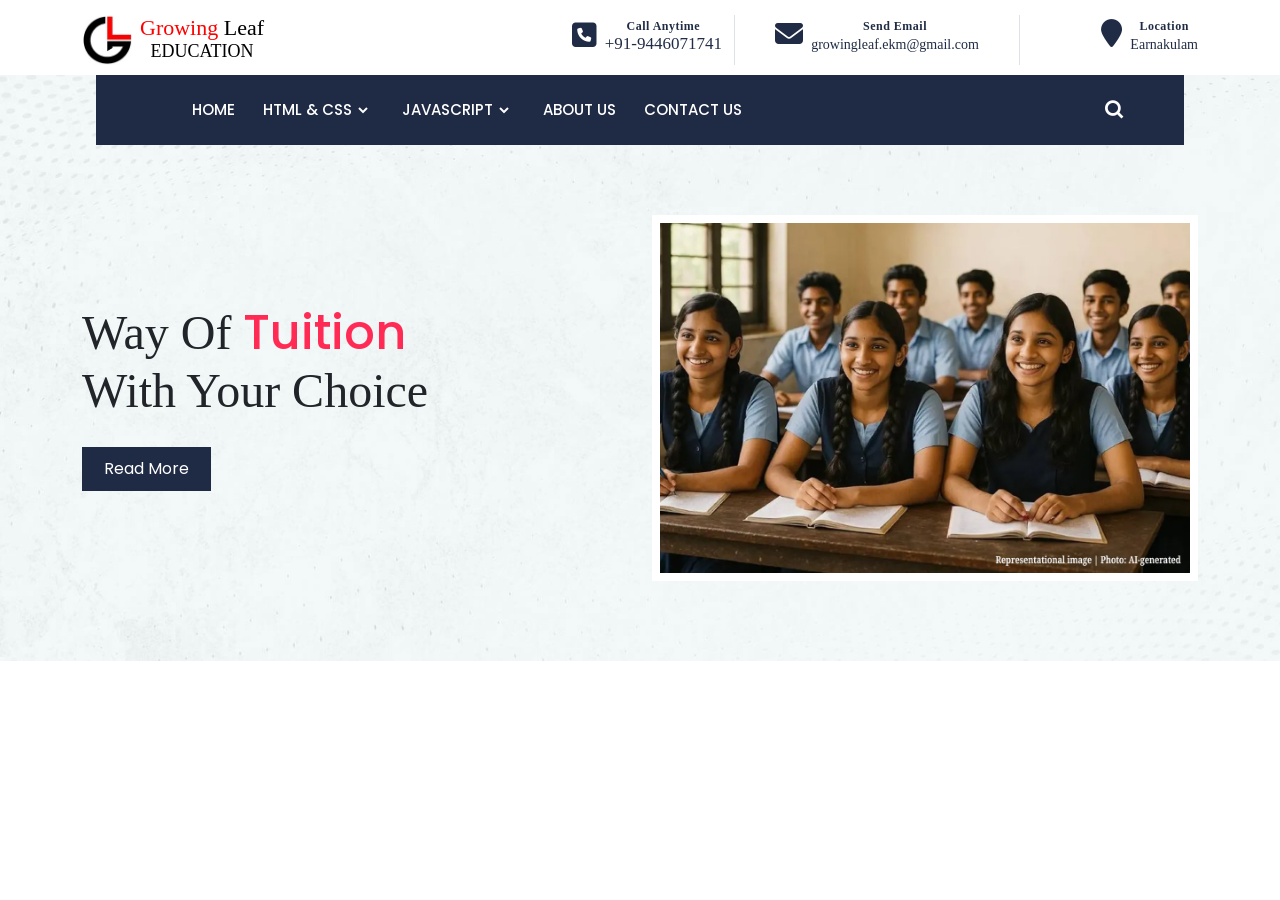
==== index.html @ dc27cb7f "Initial commit - Growing Leaf website" ====
<!DOCTYPE html>
<html lang="en">
<head>
    <meta charset="UTF-8">
    <meta name="viewport" content="width=device-width, initial-scale=1.0">
    <title>Growing Leaf</title>
    <link rel="icon" href="images/logo.jpg" type="image/x-icon">
    <!-- Bootstrap CSS -->
    <link rel="stylesheet" href="css/bootstrap.min.css">
    <link rel="stylesheet" href="css/main.css">

    <link rel="stylesheet" href="menus/css/style.css">

    <link rel="stylesheet" href="https://unpkg.com/boxicons@2.0.7/css/boxicons.min.css">
    <link rel="stylesheet" href="https://cdnjs.cloudflare.com/ajax/libs/font-awesome/6.5.1/css/all.min.css">


</head>
<body>
    <div class="container">
        <div class="top_bar">
            <div class="row ">
                <!-- Logo section (col-6) -->
                <div class="col-12 col-md-5">
                    <div class="d-flex gap-2">
                        <img src="images/logo.jpg" alt="Logo" class="logo">
                        <div class="">
                            <h1 class="logo_h1 mb-0">
                                Growing <span class="logo_h2">Leaf</span>
                            </h1>
                            <h4 class="mb-0 logo_h3">Education</h4>
                        </div>
                    </div>
                </div>
                <!-- Logo section (col-6) -->
                 <!-- Contact 1 (col-2) -->
                <div class="col-4 col-md-2 border-end">
                    <div class="d-flex justify-content-end align-items-center gap-2">
                        <i class="fa-solid fa-phone-square icon-blue"></i>
                        <div class="contact-text">
                            <span class="contact-label">Call Anytime</span><br>
                            <span class="contact-number">+91-9446071741</span>
                        </div>
                    </div>
                </div>

                <!-- Contact 2 (col-2) -->
                <div class="col-5 col-md-3 border-end">
                    <div class="d-flex justify-content-center align-items-center gap-2">
                        <i class="fa-solid fa-envelope icon-blue"></i>
                        <div class="contact-text">
                            <span class="contact-label">Send Email</span><br>
                            <span class="contact-email">growingleaf.ekm@gmail.com</span>
                        </div>
                    </div>
                </div>
                
                <!-- Contact 3 (col-2) -->
                <div class="col-3 col-md-2">
                    <div class="d-flex justify-content-end align-items-center gap-2">
                        <i class="fa fa-map-marker icon-blue"></i>
                        <div class="contact-text">
                            <span class="contact-label">Location</span><br>
                            <span class="contact-location">Earnakulam</span>
                        </div>
                    </div>
                </div>
            </div>
        </div>
    </div>
    
<!-- Banner Section -->
<section class="hero-banner ">
    <!-- Menu Bar -->

     <div class="menu container">
        <div class="col-12">
            <nav>
                <div class="navbar">
                    <i class='bx bx-menu'></i>
                    
                    <div class="nav-links">
                    <div class="sidebar-logo">
                        <span class="logo-name">Logo</span>
                        <i class='bx bx-x' ></i>
                    </div>
                    <ul class="links">
                        <li><a href="#">HOME</a></li>
                        <li>
                        <a href="#">HTML & CSS</a>
                        <i class='bx bxs-chevron-down htmlcss-arrow arrow  '></i>
                        <ul class="htmlCss-sub-menu sub-menu">
                            <li><a href="#">Web Design</a></li>
                            <li><a href="#">Login Forms</a></li>
                            <li><a href="#">Card Design</a></li>
                            <li class="more">
                            <span><a href="#">More</a>
                                <i class='bx bxs-chevron-right arrow more-arrow'></i>
                            </span>
                            <ul class="more-sub-menu sub-menu">
                                <li><a href="#">Neumorphism</a></li>
                                <li><a href="#">Pre-loader</a></li>
                                <li><a href="#">Glassmorphism</a></li>
                            </ul>
                            </li>
                        </ul>
                        </li>
                        <li>
                        <a href="#">JAVASCRIPT</a>
                        <i class='bx bxs-chevron-down js-arrow arrow '></i>
                        <ul class="js-sub-menu sub-menu">
                            <li><a href="#">Dynamic Clock</a></li>
                            <li><a href="#">Form Validation</a></li>
                            <li><a href="#">Card Slider</a></li>
                            <li><a href="#">Complete Website</a></li>
                        </ul>
                        </li>
                        <li><a href="#">ABOUT US</a></li>
                        <li><a href="#">CONTACT US</a></li>
                    </ul>
                    </div>
                    <div class="search-box">
                    <i class='bx bx-search'></i>
                    <div class="input-box">
                        <input type="text" placeholder="Search...">
                    </div>
                    </div>
                </div>
            </nav>
        </div>

     </div>

    <!-- Menu Bar END-->


    <!-- Banner Content -->
    <div class="container banner-content">
        <div class="row align-items-center">

            <!-- Left Content -->
            <div class="col-md-6">
                <h1 class="banner-title">
                    Way Of <span>Tuition</span><br>
                    With Your Choice
                </h1>
                <a href="#" class="btn-read">Read More</a>
            </div>

            <!-- Right Image -->
            <div class="col-md-6 text-end">
                <img src="images/students.jpg" class="banner-img" alt="Students">
            </div>

        </div>
    </div>

</section>









    <!-- Bootstrap JS Bundle (with Popper) -->
    <script src="js/bootstrap.bundle.min.js"></script>
    

    <script src="menus/js/js.js"></script>

</body>
</html>
---- css/main.css ----
.div_border {
    border: 2px solid rgb(177, 4, 4);
}
.top_bar {
    padding-top:15px ;
    padding-bottom: 10px;
    /* padding: 10px; */
}
/* ===============LOGO Section============ */
.logo {
    width: 50px;
    height: 50px;
}
.logo_h1 {
    color: #fe0000;
    font-family: 'Noto Serif', serif;
    font-size: 22px;
}

.logo_h2 {
    color: #000;
    font-family: 'Noto Serif', serif;
    font-size: 22px;
}
.logo_h3{
    color: #000;
    font-family: 'Noto Serif', serif;
    font-size: 18px;
    text-align: center;
    text-transform: uppercase;
}
/* ===============LOGO Section END============ */
/* ===============Top Contact Section============ */
.icon-blue {
    color: #202c45; /* Bootstrap primary blue */
    font-size: 1.75rem;

}
.contact-text{
    text-align: center;
    line-height: 1.2; 
}
.contact-label {
    font-size: 12px;
    font-family: 'Noto Serif', serif;
    font-weight: 600;
    letter-spacing: 0.5px;
    color: #202c45;
    
}
.contact-number {
    font-size: 17px;
    font-family: 'Noto Serif', serif;
    font-weight: 500;
    margin-top: 0px;
    color: #202c45;
}
.contact-email {
    font-size: 14px;
    font-family: 'Noto Serif', serif;
    font-weight: 500;
    margin-top: 0px;
    color: #202c45;
}
.contact-location{
    font-size: 14px;
    font-family: 'Noto Serif', serif;
    font-weight: 500;
    margin-top: 0px;
    color: #202c45;
}
/* .custom-border {
    border-right: 1.5px solid #0d6efd;
} */
/* ===============Top Bar Section END============ */


/* Banner */
.hero-banner {
    position: relative;
    background: #f4f6f8 url("../images/banner_BG.jpg") no-repeat center/cover;
    padding-bottom: 80px;
}




/* Banner content spacing */
.banner-content {
    padding-top: 140px; /* pushes content below menu */
}

/* Banner title */
.banner-title {
    font-size: 48px;
    font-family: 'Playfair Display', serif;
}

.banner-title span {
    color: #ff2b55;
}

/* Read more */
.btn-read {
    display: inline-block;
    margin-top: 20px;
    background: #1f2a44;
    color: #fff;
    padding: 10px 22px;
    text-decoration: none;
}

/* Banner image */
.banner-img {
    max-width: 100%;
    border: 8px solid #fff;
}






/* //////////////////////////////////////////////////////////////////////////////////// */
/* //////////////////////////////////////////////////////////////////////////////////// */
/* //////////////////////////////////////////////////////////////////////////////////// */
@media (min-width: 992px) and (max-width: 1199.98px) {
/* =================Laptops (≥992px)====================== */
/* ===============LOGO Section============ */
.logo {
    width: 40px;
    height: 40px;
}
.logo_h1 {
    color: #fe0000;
    font-family: 'Noto Serif', serif;
    font-size: 18px;
}

.logo_h2 {
    color: #000;
    font-family: 'Noto Serif', serif;
    font-size: 18px;
}
.logo_h3{
    color: #000;
    font-family: 'Noto Serif', serif;
    font-size: 12px;
    text-align: center;
    text-transform: uppercase;
}
/* ===============LOGO Section END============ */
/* ===============Top Contact Section============ */
.icon-blue {
    color: #202c45; /* Bootstrap primary blue */
    font-size: 1.5rem;
}
.contact-text{
    text-align: center;
    line-height: 1.0; 
}
.contact-label {
    font-size: 12px;
    font-family: 'Noto Serif', serif;
    font-weight: 600;
    letter-spacing: 0.5px;
    color: #202c45;
    
}
.contact-number {
    font-size: 13px;
    font-family: 'Noto Serif', serif;
    font-weight: 500;
    margin-top: 0px;
    color: #202c45;
}
.contact-email {
    font-size: 10px;
    font-family: 'Noto Serif', serif;
    font-weight: 500;
    margin-top: 0px;
    color: #202c45;
    overflow-wrap: anywhere;
}
.contact-location{
    font-size: 12px;
    font-family: 'Noto Serif', serif;
    font-weight: 500;
    margin-top: 0px;
    color: #202c45;
}

/* .custom-border {
    border-right: 1.5px solid #0d6efd;
} */
/* ===============Top Contact Section END============ */
}


/* ================Laptops (≥992px) ENDS======================= */
/* //////////////////////////////////////////////////////////////////////////////////// */
/* //////////////////////////////////////////////////////////////////////////////////// */
/* //////////////////////////////////////////////////////////////////////////////////// */

@media (min-width: 768px) and (max-width: 991.98px) {
/* ===================TABLET (≥768px)======================== */
/* ===============LOGO Section============ */
.logo {
    width: 50px;
    height: 50px;
}
.logo_h1 {
    color: #fe0000;
    font-family: 'Noto Serif', serif;
    font-size: 20px;
}

.logo_h2 {
    color: #000;
    font-family: 'Noto Serif', serif;
    font-size: 20px;
}
.logo_h3{
    color: #000;
    font-family: 'Noto Serif', serif;
    font-size: 14px;
    text-align: center;
    text-transform: uppercase;
}
/* ===============LOGO Section END============ */
/* ===============Top Contact Section============ */
.icon-blue {
    margin-top: 7px;
    color: #202c45; /* Bootstrap primary blue */
    font-size: 1.0rem;
}
.contact-text{
    margin-top: 5px;
    text-align: center;
    line-height: .8 ; 
}
.contact-label {
    font-size: 10px;
    font-family: 'Noto Serif', serif;
    font-weight: 600;
    letter-spacing: 0.5px;
    color: #202c45;
    
}
.contact-number {
    font-size: 9px;
    font-family: 'Noto Serif', serif;
    font-weight: 500;
    margin-top: 0px;
    color: #202c45;
}
.contact-email {
    font-size: 10px;
    font-family: 'Noto Serif', serif;
    font-weight: 500;
    margin-top: 0px;
    color: #202c45;
    overflow-wrap: anywhere;
}
.contact-location{
    font-size: 10px;
    font-family: 'Noto Serif', serif;
    font-weight: 500;
    margin-top: 0px;
    color: #202c45;
}


}
/* ====================TABLET (≥768px) END============================================== */
/* ================================================================================================== */


/* @media (min-width: 576px) and (max-width: 767.98px) */
@media (min-width: 300px) and (max-width: 767.98px)
 {
/* ==================================================================
Large Phones
================================================================== */
/* ===============LOGO Section============ */
.logo {
    width: 40px;
    height: 40px;
}
.logo_h1 {
    color: #fe0000;
    font-family: 'Noto Serif', serif;
    font-size: 15px;
}

.logo_h2 {
    color: #000;
    font-family: 'Noto Serif', serif;
    font-size: 15px;
}
.logo_h3{
    color: #000;
    font-family: 'Noto Serif', serif;
    font-size: 12px;
    text-align: center;
    text-transform: uppercase;
}
/* ===============LOGO Section END============ */
/* ===============Top Contact Section============ */
.icon-blue {
    margin-top: 7px;
    color: #202c45; /* Bootstrap primary blue */
    font-size: 1.0rem;
}
.contact-text{
    margin-top: 5px;
    text-align: center;
    line-height: .8 ; 
}
.contact-label {
    font-size: 10px;
    font-family: 'Noto Serif', serif;
    font-weight: 600;
    letter-spacing: 0.5px;
    color: #202c45;
    
}
.contact-number {
    font-size: 9px;
    font-family: 'Noto Serif', serif;
    font-weight: 500;
    margin-top: 0px;
    color: #202c45;
}
.contact-email {
    font-size: 10px;
    font-family: 'Noto Serif', serif;
    font-weight: 500;
    margin-top: 0px;
    color: #202c45;
    overflow-wrap: anywhere;
}
.contact-location{
    font-size: 10px;
    font-family: 'Noto Serif', serif;
    font-weight: 500;
    margin-top: 0px;
    color: #202c45;
    overflow-wrap: anywhere;
}


}


/* =======================Large Phone END=============================
---- menus/css/style.css ----
/* Googlefont Poppins CDN Link */
@import url("https://fonts.googleapis.com/css2?family=Poppins:wght@200;300;400;500;600;700&display=swap");
* {
  margin: 0;
  padding: 0;
  box-sizing: border-box;
  font-family: "Poppins", sans-serif;
}
body {
  min-height: 100vh;
}
nav {
  position: fixed;
  /* top: 0; */
  left: 0;
  width: 100%;
  height: 100%;
  height: 70px;
  /* background: #1f2a44; */
  /* box-shadow: 0 1px 2px rgba(0, 0, 0, 0.2); */
  z-index: 99;
}
nav .navbar {
  height: 100%;
  /* max-width: 1300px; */
  width: 85%;
  display: flex;
  align-items: center;
  justify-content: space-between;
  margin: auto;
  background: #1f2a44;
  padding: 0 50px;
}

nav .navbar .nav-links {
  line-height: 70px;
  height: 100%;
}
nav .navbar .links {
  display: flex;
}
nav .navbar .links li {
  position: relative;
  display: flex;
  align-items: center;
  justify-content: space-between;
  list-style: none;
  padding: 0 14px;
}
nav .navbar .links li a {
  height: 100%;
  text-decoration: none;
  white-space: nowrap;
  color: #fff;
  font-size: 15px;
  font-weight: 500;
}
.links li:hover .htmlcss-arrow,
.links li:hover .js-arrow {
  transform: rotate(180deg);
}

nav .navbar .links li .arrow {
  /* background: red; */
  height: 100%;
  width: 22px;
  line-height: 70px;
  text-align: center;
  display: inline-block;
  color: #fff;
  transition: all 0.3s ease;
}
nav .navbar .links li .sub-menu {
  position: absolute;
  top: 70px;
  left: 0;
  line-height: 40px;
  background: #1f2a44;
  box-shadow: 0 1px 2px rgba(0, 0, 0, 0.2);
  border-radius: 0 0 4px 4px;
  display: none;
  z-index: 2;
}
nav .navbar .links li:hover .htmlCss-sub-menu,
nav .navbar .links li:hover .js-sub-menu {
  display: block;
}
.navbar .links li .sub-menu li {
  padding: 0 22px;
  border-bottom: 1px solid rgba(255, 255, 255, 0.1);
}
.navbar .links li .sub-menu a {
  color: #fff;
  font-size: 15px;
  font-weight: 500;
}
.navbar .links li .sub-menu .more-arrow {
  line-height: 40px;
}
.navbar .links li .htmlCss-more-sub-menu {
  /* line-height: 40px; */
}
.navbar .links li .sub-menu .more-sub-menu {
  position: absolute;
  top: 0;
  left: 100%;
  border-radius: 0 4px 4px 4px;
  z-index: 1;
  display: none;
}
.links li .sub-menu .more:hover .more-sub-menu {
  display: block;
}
.navbar .search-box {
  position: relative;
  height: 40px;
  width: 40px;
}
.navbar .search-box i {
  position: absolute;
  height: 100%;
  width: 100%;
  line-height: 40px;
  text-align: center;
  font-size: 22px;
  color: #fff;
  font-weight: 600;
  cursor: pointer;
  transition: all 0.3s ease;
}
.navbar .search-box .input-box {
  position: absolute;
  right: calc(100% - 40px);
  top: 80px;
  height: 60px;
  width: 300px;
  background: #1f2a44;
  border-radius: 6px;
  opacity: 0;
  pointer-events: none;
  transition: all 0.4s ease;
}
.navbar.showInput .search-box .input-box {
  top: 65px;
  opacity: 1;
  pointer-events: auto;
  background: #1f2a44;
}
.search-box .input-box::before {
  content: "";
  position: absolute;
  height: 20px;
  width: 20px;
  background: #1f2a44;
  right: 10px;
  top: -6px;
  transform: rotate(45deg);
}
.search-box .input-box input {
  position: absolute;
  top: 50%;
  left: 50%;
  border-radius: 4px;
  transform: translate(-50%, -50%);
  height: 35px;
  width: 280px;
  outline: none;
  padding: 0 15px;
  font-size: 16px;
  border: none;
}
.navbar .nav-links .sidebar-logo {
  display: none;
}
.navbar .bx-menu {
  display: none;
}
@media (max-width: 920px) {
  nav .navbar {
    max-width: 100%;
    padding: 0 25px;
  }

  nav .navbar .logo a {
    font-size: 27px;
  }
  nav .navbar .links li {
    padding: 0 10px;
    white-space: nowrap;
  }
  nav .navbar .links li a {
    font-size: 15px;
  }
}
@media (max-width: 800px) {
  nav {
    /* position: relative; */
  }
  .navbar .bx-menu {
    display: block;
  }
  nav .navbar .nav-links {
    position: fixed;
    top: 0;
    left: -100%;
    display: block;
    max-width: 270px;
    width: 100%;
    background: #1f2a44;
    line-height: 40px;
    padding: 20px;
    box-shadow: 0 5px 10px rgba(0, 0, 0, 0.2);
    transition: all 0.5s ease;
    z-index: 1000;
  }
  .navbar .nav-links .sidebar-logo {
    display: flex;
    align-items: center;
    justify-content: space-between;
  }
  .sidebar-logo .logo-name {
    font-size: 25px;
    color: #fff;
  }
  .sidebar-logo i,
  .navbar .bx-menu {
    font-size: 25px;
    color: #fff;
  }
  nav .navbar .links {
    display: block;
    margin-top: 20px;
  }
  nav .navbar .links li .arrow {
    line-height: 40px;
  }
  nav .navbar .links li {
    display: block;
  }
  nav .navbar .links li .sub-menu {
    position: relative;
    top: 0;
    box-shadow: none;
    display: none;
  }
  nav .navbar .links li .sub-menu li {
    border-bottom: none;
  }
  .navbar .links li .sub-menu .more-sub-menu {
    display: none;
    position: relative;
    left: 0;
  }
  .navbar .links li .sub-menu .more-sub-menu li {
    display: flex;
    align-items: center;
    justify-content: space-between;
  }
  .links li:hover .htmlcss-arrow,
  .links li:hover .js-arrow {
    transform: rotate(0deg);
  }
  .navbar .links li .sub-menu .more-sub-menu {
    display: none;
  }
  .navbar .links li .sub-menu .more span {
    /* background: red; */
    display: flex;
    align-items: center;
    /* justify-content: space-between; */
  }

  .links li .sub-menu .more:hover .more-sub-menu {
    display: none;
  }
  nav .navbar .links li:hover .htmlCss-sub-menu,
  nav .navbar .links li:hover .js-sub-menu {
    display: none;
  }
  .navbar .nav-links.show1 .links .htmlCss-sub-menu,
  .navbar .nav-links.show3 .links .js-sub-menu,
  .navbar .nav-links.show2 .links .more .more-sub-menu {
    display: block;
  }
  .navbar .nav-links.show1 .links .htmlcss-arrow,
  .navbar .nav-links.show3 .links .js-arrow {
    transform: rotate(180deg);
  }
  .navbar .nav-links.show2 .links .more-arrow {
    transform: rotate(90deg);
  }
}
@media (max-width: 370px) {
  nav .navbar .nav-links {
    max-width: 100%;
  }
}
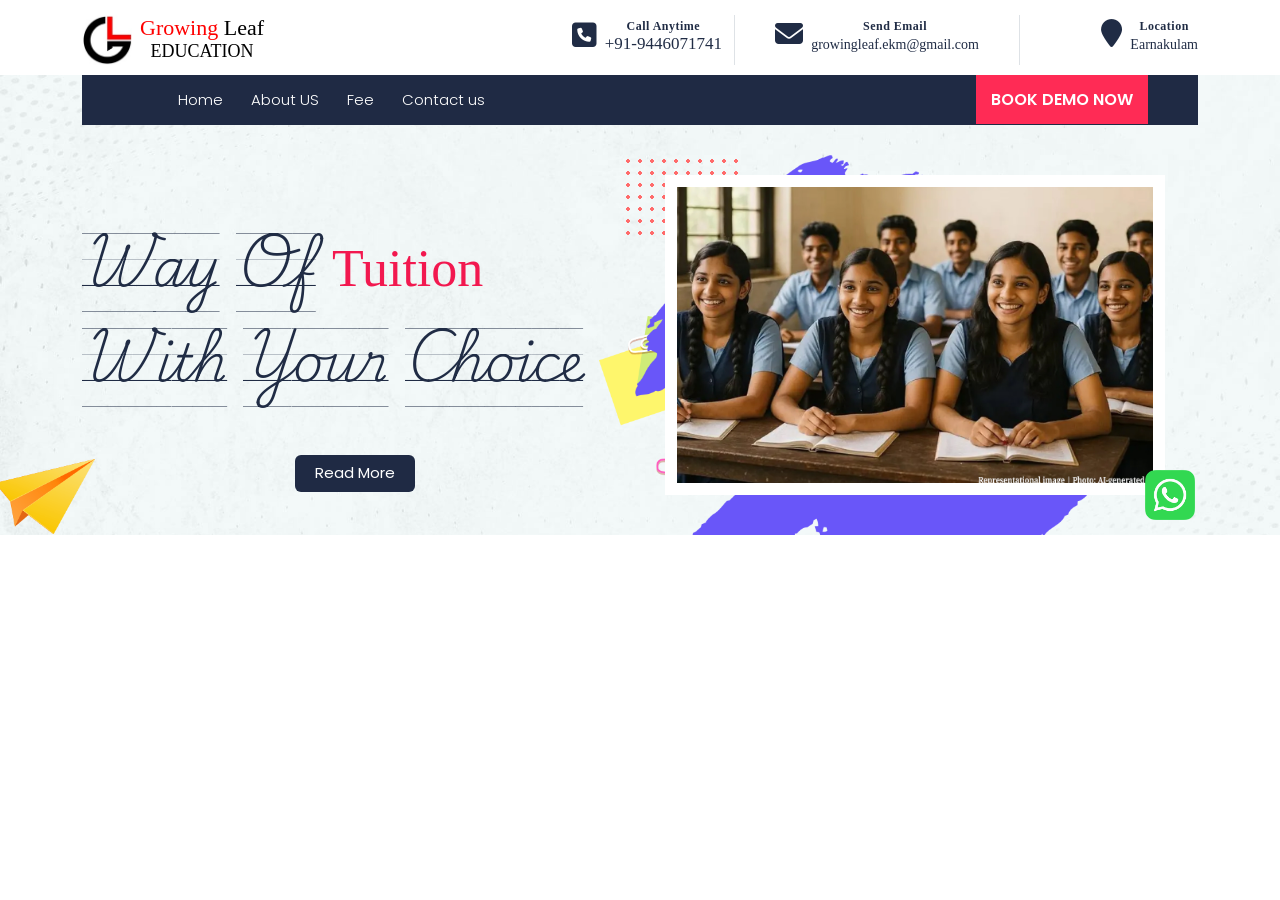
==== commit c28c1036: "Updated navbar responsiveness" ====
--- a/index.html
+++ b/index.html
@@ -14,9 +14,17 @@
     <link rel="stylesheet" href="https://unpkg.com/boxicons@2.0.7/css/boxicons.min.css">
     <link rel="stylesheet" href="https://cdnjs.cloudflare.com/ajax/libs/font-awesome/6.5.1/css/all.min.css">
 
+    <!-- Banner 4 line font -->
+    <link rel="preconnect" href="https://fonts.googleapis.com">
+    <link rel="preconnect" href="https://fonts.gstatic.com" crossorigin>
+    <link href="https://fonts.googleapis.com/css2?family=Playwrite+US+Trad+Guides&display=swap" rel="stylesheet">
+
+
 
 </head>
 <body>
+<!-- -----------Section-1------------ -->
+<section> 
     <div class="container">
         <div class="top_bar">
             <div class="row ">
@@ -68,11 +76,13 @@
             </div>
         </div>
     </div>
-    
+</section>
+<!-- -----------Section-1------------ -->
+
+<!-- -----------Section-2------------ -->
 <!-- Banner Section -->
 <section class="hero-banner ">
     <!-- Menu Bar -->
-
      <div class="menu container">
         <div class="col-12">
             <nav>
@@ -85,77 +95,63 @@
                         <i class='bx bx-x' ></i>
                     </div>
                     <ul class="links">
-                        <li><a href="#">HOME</a></li>
-                        <li>
-                        <a href="#">HTML & CSS</a>
-                        <i class='bx bxs-chevron-down htmlcss-arrow arrow  '></i>
-                        <ul class="htmlCss-sub-menu sub-menu">
-                            <li><a href="#">Web Design</a></li>
-                            <li><a href="#">Login Forms</a></li>
-                            <li><a href="#">Card Design</a></li>
-                            <li class="more">
-                            <span><a href="#">More</a>
-                                <i class='bx bxs-chevron-right arrow more-arrow'></i>
-                            </span>
-                            <ul class="more-sub-menu sub-menu">
-                                <li><a href="#">Neumorphism</a></li>
-                                <li><a href="#">Pre-loader</a></li>
-                                <li><a href="#">Glassmorphism</a></li>
-                            </ul>
-                            </li>
-                        </ul>
-                        </li>
-                        <li>
-                        <a href="#">JAVASCRIPT</a>
-                        <i class='bx bxs-chevron-down js-arrow arrow '></i>
-                        <ul class="js-sub-menu sub-menu">
-                            <li><a href="#">Dynamic Clock</a></li>
-                            <li><a href="#">Form Validation</a></li>
-                            <li><a href="#">Card Slider</a></li>
-                            <li><a href="#">Complete Website</a></li>
-                        </ul>
-                        </li>
-                        <li><a href="#">ABOUT US</a></li>
-                        <li><a href="#">CONTACT US</a></li>
+                        <li><a href="#">Home</a></li>
+                        <li><a href="#">About US</a></li>
+                        <li><a href="#">Fee</a></li>
+                        <li><a href="#">Contact us</a></li>
                     </ul>
                     </div>
-                    <div class="search-box">
-                    <i class='bx bx-search'></i>
-                    <div class="input-box">
-                        <input type="text" placeholder="Search...">
-                    </div>
+                    <div class="">
+                        <a href="#" class="btn-demo ms-lg-3">BOOK DEMO NOW</a>
                     </div>
                 </div>
             </nav>
         </div>
 
      </div>
-
     <!-- Menu Bar END-->
 
 
-    <!-- Banner Content -->
-    <div class="container banner-content">
-        <div class="row align-items-center">
 
-            <!-- Left Content -->
-            <div class="col-md-6">
-                <h1 class="banner-title">
-                    Way Of <span>Tuition</span><br>
-                    With Your Choice
-                </h1>
-                <a href="#" class="btn-read">Read More</a>
+<!-- Banner Content -->
+<div class="container banner-content">
+    <div class="row align-items-center">
+        <!-- Left Content -->
+        <div class="col-6 col-md-6 banner-title banner-left position-relative">
+            <h1>
+                Way Of <span>Tuition</span>
+                <br>With Your Choice
+                <span class="choice-text">
+                    
+                    <img src="images/icon-paper-pin.png" class="paper-pin" alt="">
+                </span>
+            </h1>
+            <div class="col-12 text-center mt-4">
+                <div class="btn-wrapper">
+                    <img src="images/icon-plane.png" class="plane-icon" alt="">
+                    <a href="#" class="btn-read">Read More</a>
+                </div>
             </div>
+        </div>
 
-            <!-- Right Image -->
-            <div class="col-md-6 text-end">
-                <img src="images/students.jpg" class="banner-img" alt="Students">
+        <!-- Right Image -->
+        <div class="col-6 col-md-6 d-flex justify-content-center align-items-center position-relative">
+            <div class="image-wrapper-student">
+                <img src="images/shape-1.png" class="bg-shape" alt="">
+                <div class="banner-img">
+                    <img src="images/students.jpg" alt="Students">
+                </div>
             </div>
+            <!-- WhatsApp Icon -->
+            <div class="whatsapp-icon">
+                <a href="https://wa.me/+918086002912" target="_blank">
+                    <img src="images/whatapp_icon.png" alt="WhatsApp">
+                </a>
+            </div>
+        </div>
 
-        </div>
     </div>
-
-</section>
+</div>
 
 
 
@@ -165,11 +161,37 @@
 
 
 
+
+
+
+
+
+
+
+
+
+
+
+
+
+</section>
+<!-- -----------Section-2------------ -->
+
+
+
+
+
+
+
+
     <!-- Bootstrap JS Bundle (with Popper) -->
+
     <script src="js/bootstrap.bundle.min.js"></script>
+    <script src="menus/js/js.js"></script>
+
     
 
-    <script src="menus/js/js.js"></script>
+ 
 
 </body>
 </html>
--- a/css/main.css
+++ b/css/main.css
@@ -34,7 +34,6 @@
 .icon-blue {
     color: #202c45; /* Bootstrap primary blue */
     font-size: 1.75rem;
-
 }
 .contact-text{
     text-align: center;
@@ -75,46 +74,191 @@
 /* ===============Top Bar Section END============ */
 
 
-/* Banner */
+/* ================Banner================ */
+
+/* ================Book Demo Button In Menu Bar================== */
+.btn-demo {
+    background: #ff2b55;
+    color: #fff;
+    padding: 13px 15px;
+    top: 0;
+    text-decoration: none;
+    font-weight: 600;
+    white-space: nowrap;
+}
+/* ================Book Demo Button In Menu Bar END================== */
+
+
+
+
+/* Hero section */
 .hero-banner {
-    position: relative;
     background: #f4f6f8 url("../images/banner_BG.jpg") no-repeat center/cover;
-    padding-bottom: 80px;
-}
-
-
-
-
-/* Banner content spacing */
+    position: relative;
+    overflow: hidden;
+}
+
+/* Content spacing */
 .banner-content {
-    padding-top: 140px; /* pushes content below menu */
-}
-
-/* Banner title */
-.banner-title {
-    font-size: 48px;
-    font-family: 'Playfair Display', serif;
-}
-
-.banner-title span {
-    color: #ff2b55;
-}
-
-/* Read more */
+    padding-top: 50px;
+}
+
+/* Title styling */
+.banner-title h1 {
+    font-family: 'Playwrite US Trad Guides', cursive;
+    color: #202c45;
+    font-size: 52px;
+    line-height: 5.5rem;
+    
+}
+.banner-title span{
+    
+    font-family: 'Noto Serif', serif;
+    color: #f2184f;
+    font-size: 52px;
+
+}
+/* Button */
 .btn-read {
     display: inline-block;
-    margin-top: 20px;
+    margin-top: 30px;
     background: #1f2a44;
     color: #fff;
-    padding: 10px 22px;
+    padding: 7px 20px;
+    border-radius: 6px;
     text-decoration: none;
-}
-
-/* Banner image */
+    font-size: 15px;
+}
+
+.btn-read:hover {
+    background: #162035;
+}
+
+/* ---------- IMAGE WITH SHAPE ---------- */
+
+.image-wrapper-student {
+    position: relative;
+    width: 520px;
+    height: 360px;
+}
+
 .banner-img {
-    max-width: 100%;
-    border: 8px solid #fff;
-}
+    position: relative;
+    width: 500px;
+    height: 320px;
+    overflow: hidden;
+    z-index: 2;
+}
+
+.banner-img img {
+    width: 100%;
+    height: 100%;
+    object-fit: cover;
+    border: 12px solid #fff;
+    background: #fff;
+}
+
+.bg-shape {
+    position: absolute;
+    top: -20px;
+    left: -30px;
+    width: 100%;
+    z-index: 1;
+}
+
+/* ---------- LEFT ICON EFFECTS ---------- */
+
+.banner-left {
+    position: relative;
+}
+
+/* Button + plane */
+.btn-wrapper {
+    position: relative;
+    display: inline-block;
+}
+
+.plane-icon {
+    position: absolute;
+    left: -300px;
+    top: 50%;
+    width: 100px;
+}
+
+/* Paper pin under text */
+.choice-text {
+    position: relative;
+    display: inline-block;
+}
+
+.paper-pin {
+    position: absolute;
+    bottom: -100px;
+    left: 106%;
+    width: 140px;
+    /* transition: transform 0.4s ease;
+    transform: translateY(0); */
+}
+
+.plane-icon,
+.paper-pin,
+.bg-shape {
+    transition: transform 0.6s cubic-bezier(0.25, 0.8, 0.25, 1);
+}
+
+
+/* ONE hover trigger – everything moves together */
+.banner-content:hover .plane-icon {
+    transform: translate(-8px, -50%);
+}
+
+.banner-content:hover .paper-pin {
+    transform: translateY(8px);
+}
+
+.banner-content:hover .bg-shape {
+    transform: translate(12px, -8px);
+}
+/* WhatsApp icon positioning */
+.whatsapp-icon {
+    position: absolute;
+    right: 15px;
+    bottom: 15px;
+    width: 50px;
+    height: 50px;
+    z-index: 5;
+}
+.whatsapp-icon img {
+    width: 100%;
+    height: 100%;
+    object-fit: contain;
+    cursor: pointer;
+}
+
+/* Hover effect whatapp */
+.whatsapp-icon:hover {
+    transform: scale(1.08);
+    transition: transform 0.3s ease;
+}
+
+/* Decorative dots (optional) */
+.hero-banner::before {
+    content: "";
+    position: absolute;
+    top: 80px;
+    right: 42%;
+    width: 120px;
+    height: 80px;
+    background-image: radial-gradient(#ff6b6b 2px, transparent 2px);
+    background-size: 12px 12px;
+}
+
+
+
+
+
+
+
 
 
 
@@ -189,13 +333,96 @@
     margin-top: 0px;
     color: #202c45;
 }
-
 /* .custom-border {
     border-right: 1.5px solid #0d6efd;
 } */
 /* ===============Top Contact Section END============ */
-}
-
+
+
+/* =======================BANNER======================== */
+
+/* ================Book Demo Button In Menu Bar================== */
+.btn-demo {
+    background: #ff2b55;
+    color: #fff;
+    padding: 13px 15px;
+    top: 0;
+    text-decoration: none;
+    font-weight: 600;
+    white-space: nowrap;
+}
+/* ================Book Demo Button In Menu Bar END================== */
+
+
+/* Title styling */
+.banner-title h1 {
+    font-family: 'Playwrite US Trad Guides', cursive;
+    color: #202c45;
+    font-size: 30px;
+    line-height: 5.5rem;
+    
+}
+.banner-title span{
+    
+    font-family: 'Noto Serif', serif;
+    color: #f2184f;
+    font-size: 52px;
+
+}
+/* Button */
+.btn-read {
+    display: inline-block;
+    margin-top: 30px;
+    background: #1f2a44;
+    color: #fff;
+    padding: 7px 20px;
+    border-radius: 6px;
+    text-decoration: none;
+    font-size: 15px;
+}
+
+.btn-read:hover {
+    background: #162035;
+}
+
+
+/* ---------- IMAGE WITH SHAPE ---------- */
+
+.image-wrapper-student {
+    position: relative;
+    width: 520px;
+    height: 360px;
+}
+
+.banner-img {
+    position: relative;
+    width: 400px;
+    height: 320px;
+    overflow: hidden;
+    z-index: 2;
+}
+
+.banner-img img {
+    width: 100%;
+    height: 100%;
+    object-fit: cover;
+    border: 12px solid #fff;
+    background: #fff;
+}
+.bg-shape {
+    position: absolute;
+    top: -20px;
+    left: -30px;
+    width: 100%;
+    z-index: 1;
+}
+
+
+
+
+/* =======================BANNER END======================== */
+
+}
 
 /* ================Laptops (≥992px) ENDS======================= */
 /* //////////////////////////////////////////////////////////////////////////////////// */
@@ -268,6 +495,125 @@
     font-weight: 500;
     margin-top: 0px;
     color: #202c45;
+}
+/* ===============Top Contact Section END============ */
+
+
+/* =======================BANNER======================== */
+
+/* ================Book Demo Button In Menu Bar================== */
+.btn-demo {
+    background: #ff2b55;
+    color: #fff;
+    padding: 13px 15px;
+    top: 0;
+    text-decoration: none;
+    font-weight: 600;
+    white-space: nowrap;
+}
+/* ================Book Demo Button In Menu Bar END================== */
+
+.hero-banner {
+    background: #f4f6f8 url("../images/banner_BG.jpg") no-repeat center/cover;
+    position: relative;
+    overflow: hidden;
+    height: 375px;
+}
+
+
+/* Title styling */
+.banner-title h1 {
+    font-family: 'Playwrite US Trad Guides', cursive;
+    color: #202c45;
+    font-size: 25px;
+    line-height: 5.5rem;
+    
+}
+.banner-title span{
+    
+    font-family: 'Noto Serif', serif;
+    color: #f2184f;
+    font-size: 30px;
+
+}
+
+
+.row.align-items-center {
+        align-items: flex-start !important;
+    }
+
+
+
+
+
+/* Button */
+.btn-read {
+    display: inline-block;
+    margin-top: 0px;
+    background: #1f2a44;
+    color: #fff;
+    padding: 7px 20px;
+    border-radius: 6px;
+    text-decoration: none;
+    font-size: 15px;
+}
+
+.btn-read:hover {
+    background: #162035;
+}
+
+
+/* ---------- IMAGE WITH SHAPE ---------- */
+
+.image-wrapper-student {
+    position: relative;
+    width: 340px;
+    height: 230px;
+}
+
+.banner-img {
+    position: relative;
+    width: 340px;
+    height: 225px;
+    overflow: hidden;
+    z-index: 2;
+}
+
+.banner-img img {
+    width: 100%;
+    height: 100%;
+    object-fit: cover;
+    border: 12px solid #fff;
+    background: #fff;
+}
+.bg-shape {
+    position: absolute;
+    top: -20px;
+    left: -30px;
+    width: 100%;
+    z-index: 1;
+}
+
+/* WhatsApp icon positioning */
+.whatsapp-icon {
+    position: absolute;
+    right: 10px;
+    bottom: -10px;
+    width: 40px;
+    height: 40px;
+    z-index: 5;
+}
+.whatsapp-icon img {
+    width: 100%;
+    height: 100%;
+    object-fit: contain;
+    cursor: pointer;
+}
+
+/* Hover effect whatapp */
+.whatsapp-icon:hover {
+    transform: scale(1.08);
+    transition: transform 0.3s ease;
 }
 
 
--- a/menus/css/style.css
+++ b/menus/css/style.css
@@ -4,18 +4,20 @@
   margin: 0;
   padding: 0;
   box-sizing: border-box;
+  /* font-family: 'Noto Serif', serif; */
   font-family: "Poppins", sans-serif;
+  
 }
 body {
   min-height: 100vh;
 }
 nav {
-  position: fixed;
+  /* position: fixed; */
   /* top: 0; */
   left: 0;
   width: 100%;
   height: 100%;
-  height: 70px;
+  height: 50px;
   /* background: #1f2a44; */
   /* box-shadow: 0 1px 2px rgba(0, 0, 0, 0.2); */
   z-index: 99;
@@ -23,7 +25,7 @@
 nav .navbar {
   height: 100%;
   /* max-width: 1300px; */
-  width: 85%;
+  /* width: 85%; */
   display: flex;
   align-items: center;
   justify-content: space-between;
@@ -33,7 +35,7 @@
 }
 
 nav .navbar .nav-links {
-  line-height: 70px;
+  line-height: 50px;
   height: 100%;
 }
 nav .navbar .links {
@@ -53,7 +55,7 @@
   white-space: nowrap;
   color: #fff;
   font-size: 15px;
-  font-weight: 500;
+  font-weight: 350;
 }
 .links li:hover .htmlcss-arrow,
 .links li:hover .js-arrow {
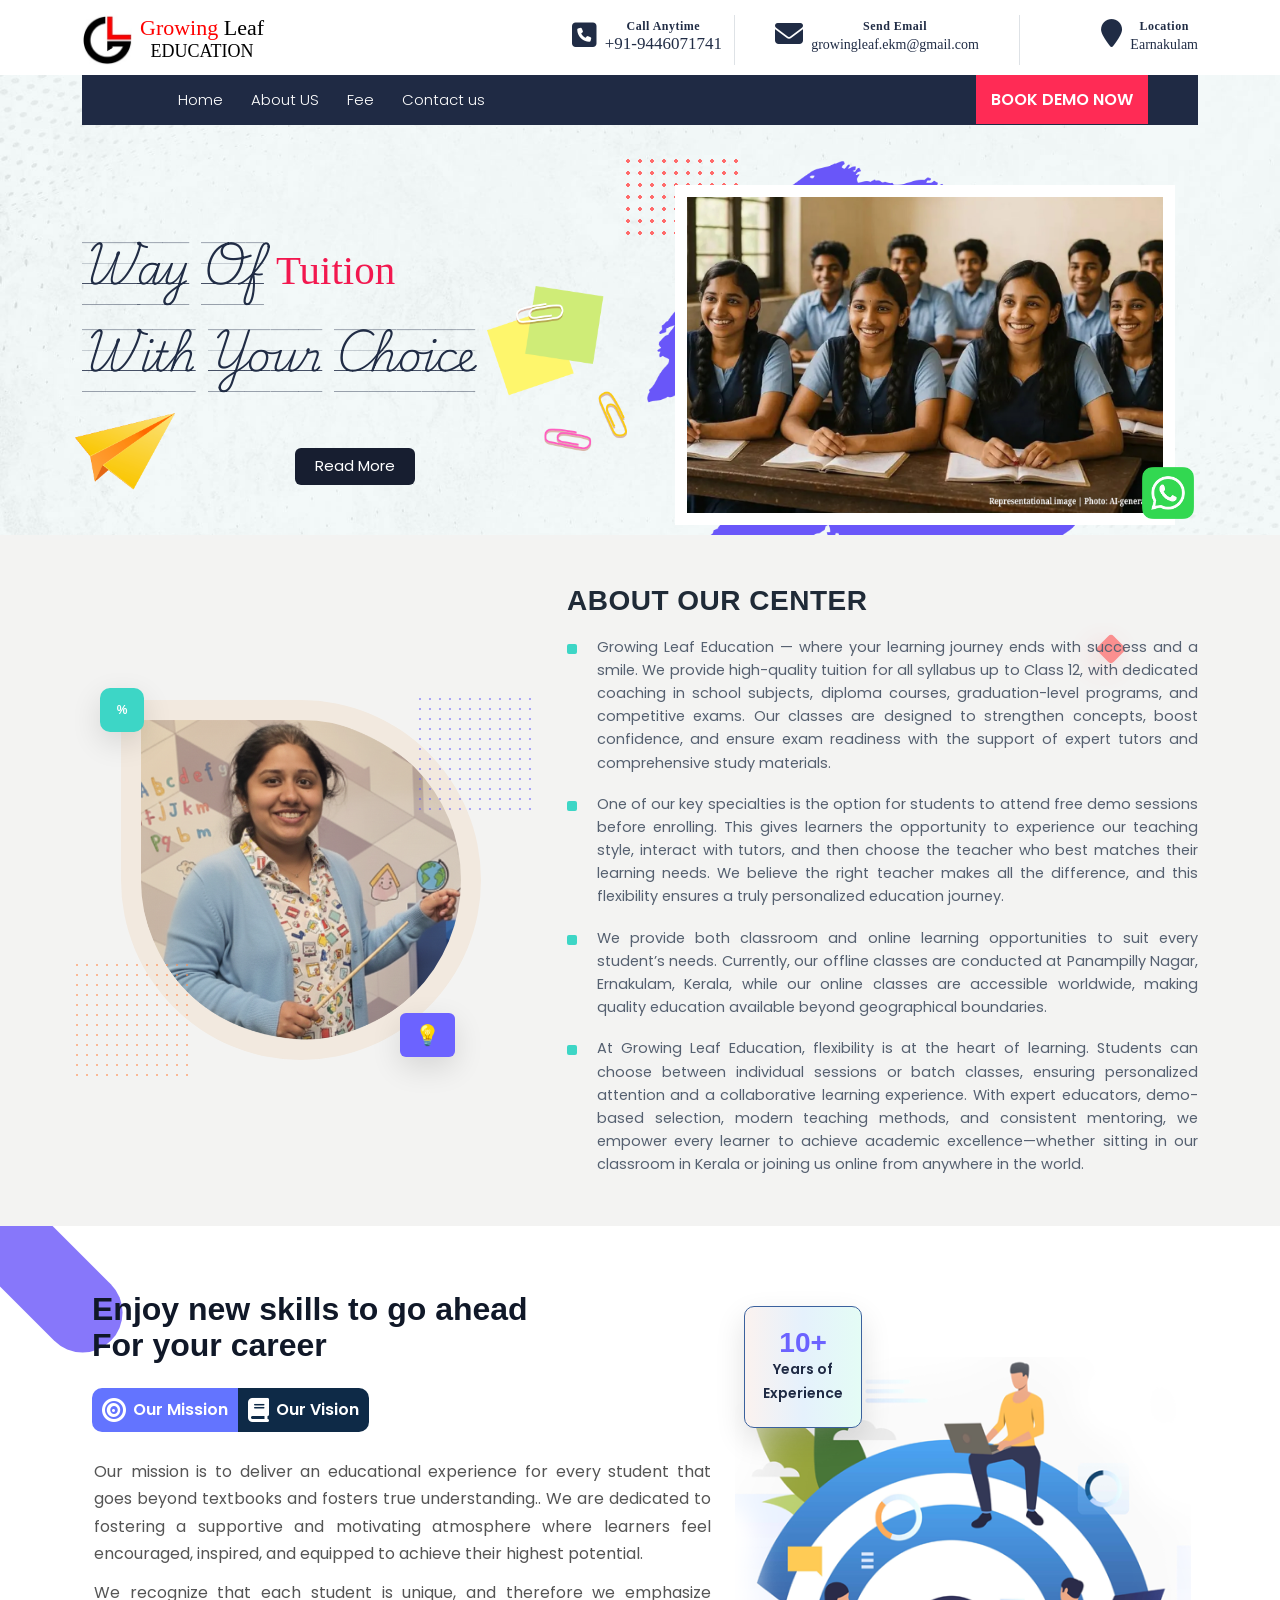
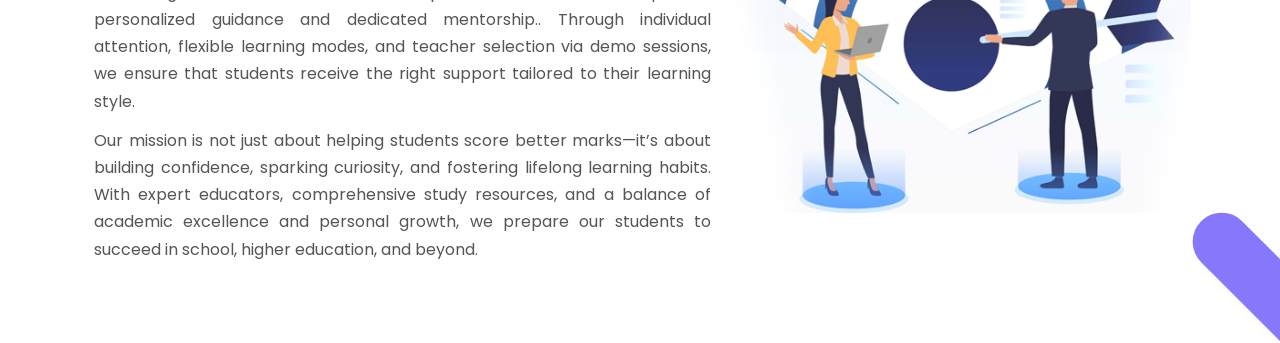
==== commit bfeca2d2: "Compeleted Mission and Vission Section" ====
--- a/index.html
+++ b/index.html
@@ -11,7 +11,9 @@
 
     <link rel="stylesheet" href="menus/css/style.css">
 
+    <!-- -----------Menu Arrow-1------------ -->
     <link rel="stylesheet" href="https://unpkg.com/boxicons@2.0.7/css/boxicons.min.css">
+    <!-- -----------Font-Awsome------------ -->
     <link rel="stylesheet" href="https://cdnjs.cloudflare.com/ajax/libs/font-awesome/6.5.1/css/all.min.css">
 
     <!-- Banner 4 line font -->
@@ -83,111 +85,270 @@
 <!-- Banner Section -->
 <section class="hero-banner ">
     <!-- Menu Bar -->
-     <div class="menu container">
-        <div class="col-12">
-            <nav>
-                <div class="navbar">
-                    <i class='bx bx-menu'></i>
-                    
-                    <div class="nav-links">
-                    <div class="sidebar-logo">
-                        <span class="logo-name">Logo</span>
-                        <i class='bx bx-x' ></i>
-                    </div>
-                    <ul class="links">
-                        <li><a href="#">Home</a></li>
-                        <li><a href="#">About US</a></li>
-                        <li><a href="#">Fee</a></li>
-                        <li><a href="#">Contact us</a></li>
-                    </ul>
-                    </div>
-                    <div class="">
-                        <a href="#" class="btn-demo ms-lg-3">BOOK DEMO NOW</a>
-                    </div>
-                </div>
-            </nav>
-        </div>
-
-     </div>
+    <div class="menu container">
+    <div class="col-12">
+        <nav>
+            <div class="navbar">
+                <i class='bx bx-menu'></i>
+                
+                <div class="nav-links">
+                <div class="sidebar-logo">
+                    <span class="logo-name">Logo</span>
+                    <i class='bx bx-x' ></i>
+                </div>
+                <ul class="links">
+                    <li><a href="#">Home</a></li>
+                    <li><a href="#">About US</a></li>
+                    <li><a href="#">Fee</a></li>
+                    <li><a href="#">Contact us</a></li>
+                </ul>
+                </div>
+                <div class="">
+                    <a href="#" class="btn-demo ms-lg-3">BOOK DEMO NOW</a>
+                </div>
+            </div>
+        </nav>
+    </div>
+
+    </div>
     <!-- Menu Bar END-->
-
-
-
-<!-- Banner Content -->
-<div class="container banner-content">
-    <div class="row align-items-center">
-        <!-- Left Content -->
-        <div class="col-6 col-md-6 banner-title banner-left position-relative">
-            <h1>
-                Way Of <span>Tuition</span>
-                <br>With Your Choice
-                <span class="choice-text">
-                    
-                    <img src="images/icon-paper-pin.png" class="paper-pin" alt="">
-                </span>
-            </h1>
-            <div class="col-12 text-center mt-4">
-                <div class="btn-wrapper">
-                    <img src="images/icon-plane.png" class="plane-icon" alt="">
-                    <a href="#" class="btn-read">Read More</a>
-                </div>
-            </div>
-        </div>
-
-        <!-- Right Image -->
-        <div class="col-6 col-md-6 d-flex justify-content-center align-items-center position-relative">
-            <div class="image-wrapper-student">
-                <img src="images/shape-1.png" class="bg-shape" alt="">
-                <div class="banner-img">
-                    <img src="images/students.jpg" alt="Students">
-                </div>
-            </div>
-            <!-- WhatsApp Icon -->
-            <div class="whatsapp-icon">
-                <a href="https://wa.me/+918086002912" target="_blank">
-                    <img src="images/whatapp_icon.png" alt="WhatsApp">
-                </a>
-            </div>
-        </div>
-
-    </div>
-</div>
-
-
-
-
-
-
-
-
-
-
-
-
-
-
-
-
-
-
-
-
-
-
+    <!-- Banner Content -->
+    <div class="container banner-content">
+        <div class="row align-items-center">
+            <!-- Left Content -->
+            <div class="col-6 col-md-6 banner-title position-relative">
+                <h1>
+                    Way Of <span>Tuition</span>
+                    <br>With Your Choice
+                    <span class="choice-text">
+                        
+                        <img src="images/icon-paper-pin.png" class="paper-pin" alt="">
+                    </span>
+                </h1>
+                <div class="col-12 text-center mt-4">
+                    <div class="btn-wrapper">
+                        <img src="images/icon-plane.png" class="plane-icon" alt="">
+                        <a href="#" class="btn-read">Read More</a>
+                    </div>
+                </div>
+            </div>
+
+            <!-- Right Image -->
+            <div class="col-6 col-md-6 d-flex justify-content-center align-items-center position-relative">
+                <div class="image-wrapper-student">
+                    <img src="images/shape-1.png" class="bg-shape" alt="">
+                    <div class="banner-img">
+                        <img src="images/students.jpg" alt="Students">
+                    </div>
+                </div>
+                <!-- WhatsApp Icon -->
+                <div class="whatsapp-icon">
+                    <a href="https://wa.me/+918086002912" target="_blank">
+                        <img src="images/whatapp_icon.png" alt="WhatsApp">
+                    </a>
+                </div>
+            </div>
+        </div>
+    </div>
 </section>
 <!-- -----------Section-2------------ -->
 
-
-
-
-
-
-
-
-    <!-- Bootstrap JS Bundle (with Popper) -->
-
-    <script src="js/bootstrap.bundle.min.js"></script>
-    <script src="menus/js/js.js"></script>
+<!-- -----------Section-3------------ -->
+<section class="about-center" id="about">
+  <div class="container py-2 py-lg-4">
+    <div class="row align-items-center g-4 g-lg-5">
+        <!-- LEFT: image block -->
+        <!-- Image -->
+        <div class="col-12 col-lg-5">
+            <div class="about-visual">
+                <div class="badge badge-percent">%</div>
+                <div class="photo-ring">
+                    <img
+                    src="images/merlin_teacher.png"
+                    alt="Tutor at Growing Leaf Education"
+                    class="about-photo"
+                    />
+                </div>
+                <div class="badge badge-idea" aria-hidden="true">💡</div>
+                <!-- decorative dots -->
+                <div class="dots dots-left" aria-hidden="true"></div>
+                <div class="dots dots-right" aria-hidden="true"></div>
+            </div>
+        </div>
+        <!-- Image END -->
+        <!-- LEFT: image block END -->
+
+        <!-- RIGHT: text block -->
+
+        <!-- Text -->
+        <div class="col-12 col-lg-7 position-relative">
+            <h2 class="about-title">ABOUT OUR CENTER</h2>
+            <ul class="about-list">
+                <li>
+                <span class="tick" aria-hidden="true"></span>
+                Growing Leaf Education — where your learning journey ends with success and a smile.
+                We provide high-quality tuition for all syllabus up to Class 12, with dedicated coaching
+                in school subjects, diploma courses, graduation-level programs, and competitive exams.
+                Our classes are designed to strengthen concepts, boost confidence, and ensure exam
+                readiness with the support of expert tutors and comprehensive study materials.
+                </li>
+
+                <li>
+                <span class="tick" aria-hidden="true"></span>
+                One of our key specialties is the option for students to attend free demo sessions before
+                enrolling. This gives learners the opportunity to experience our teaching style, interact
+                with tutors, and then choose the teacher who best matches their learning needs. We believe
+                the right teacher makes all the difference, and this flexibility ensures a truly
+                personalized education journey.
+                </li>
+
+                <li>
+                <span class="tick" aria-hidden="true"></span>
+                We provide both classroom and online learning opportunities to suit every student’s needs.
+                Currently, our offline classes are conducted at Panampilly Nagar, Ernakulam, Kerala, while
+                our online classes are accessible worldwide, making quality education available beyond
+                geographical boundaries.
+                </li>
+
+                <li>
+                <span class="tick" aria-hidden="true"></span>
+                At Growing Leaf Education, flexibility is at the heart of learning. Students can choose
+                between individual sessions or batch classes, ensuring personalized attention and a
+                collaborative learning experience. With expert educators, demo-based selection, modern
+                teaching methods, and consistent mentoring, we empower every learner to achieve academic
+                excellence—whether sitting in our classroom in Kerala or joining us online from anywhere
+                in the world.
+                </li>
+            </ul>
+            <span class="spark" aria-hidden="true"></span>
+
+        </div>
+
+
+    </div>
+    
+
+    </div>
+  </div>
+</section>
+<!-- -----------Section-3 END------------ -->
+
+<!--  -----------Section 4 ---------------- -->
+<section class="about-split" aria-label="About section">
+    <div class="hero_tab">
+        <span class="corner-pill" aria-hidden="true"></span>
+    </div>
+    <div class="container">
+        <div class="row mb-5">
+            <div class="col-12 col-md-7 mission_vision_leftside">
+                <div class="mv_tittle">
+                    <h2>
+                    Enjoy new skills to go ahead<br />
+                    <span>For your career</span>
+                    </h2>
+
+                </div>
+                      <div class="tabs-container">
+
+                    <!-- Tab buttons -->
+                    <div class="tabs">
+                        <button class="tab-btn active" data-tab="mission">
+                        <i class="fa fa-bullseye icon-white"></i>
+                        Our Mission
+                        </button>
+                        <button class="tab-btn" data-tab="vision">
+                        <i class="fa fa-book icon-white"></i>
+                        Our Vision
+                        </button>
+                    </div>
+
+                    <!-- Tab content -->
+                    <div class="tab-content">
+                        <div class="tab-panel active" id="mission">
+                        <p>
+                            Our mission is to deliver an educational experience for every student that 
+                            goes beyond textbooks and fosters true understanding.. We are dedicated to 
+                            fostering a supportive and motivating atmosphere where learners feel encouraged, 
+                            inspired, and equipped to achieve their highest potential.
+                        </p>
+                        <p>
+                            We recognize that each student is unique, and therefore we emphasize personalized 
+                            guidance and dedicated mentorship.. Through individual attention, flexible learning
+                            modes, and teacher selection via demo sessions, we ensure that students receive the 
+                            right support tailored to their learning style.
+                        </p>
+                        <p>
+                            Our mission is not just about helping students score better marks—it’s about building 
+                            confidence, sparking curiosity, and fostering lifelong learning habits. With expert educators, 
+                            comprehensive study resources, and a balance of academic excellence and personal growth, we 
+                            prepare our students to succeed in school, higher education, and beyond.
+                        </p>
+                        </div>
+
+                        <div class="tab-panel" id="vision">
+                        <p>
+                            Our vision is to build an inclusive learning environment where every student—whether thriving 
+                            academically or struggling with challenges—finds the right support and motivation to grow. With 
+                            patience, empathy, and committed guidance, we strive to close learning gaps and ensure that every 
+                            learner moves forward with confidence.
+                        </p>
+
+                        <p>
+                            Looking forward, our goal is to extend our educational services beyond Kerala, reaching students 
+                            across India and eventually a global community. By combining the strengths of traditional classroom 
+                            values with the accessibility of online learning, we aim to create a future where quality education 
+                            transcends geographical boundaries.
+                        </p>
+                        <p>
+                            Our ultimate vision is to be recognized as a trusted global learning community, one that uplifts 
+                            students through personal attention, innovative teaching practices, and a commitment to lifelong growth.
+                        </p>
+                        </div>
+                    </div>
+                </div>
+            </div>
+            <div class="col-12 col-md-5 mission_vision_righside_image">
+                <div class="mv_rgt_image">
+                    <img src="images/mv_image.png" alt="Team Illustration">
+                </div>
+                <div class="experience-badge">
+                    <span class="number">10+</span>
+                    <span class="text">Years of<br>Experience</span>
+                </div>
+            </div>
+        </div>
+    </div>
+    <!-- Decorative corner blob -->
+    <div class="hero_tab">
+        <span class="corner-pill_btm" aria-hidden="true"></span>
+    </div>
+</section>
+<!--  -----------Section 4 END---------------- -->
+
+
+
+<!-- -----Bootstrap JS Bundle (with Popper)----- -->
+<script src="js/bootstrap.bundle.min.js"></script>
+<!-- ----------MenuBar---------- -->
+<script src="menus/js/js.js"></script>
+
+<script>
+    // const buttons = document.querySelectorAll('.tab-btn');
+    // const panels = document.querySelectorAll('.tab-panel');
+
+    // buttons.forEach(btn => {
+    //     btn.addEventListener('click', () => {
+
+    //     // remove active states
+    //     buttons.forEach(b => b.classList.remove('active'));
+    //     panels.forEach(p => p.classList.remove('active'));
+
+    //     // activate clicked tab
+    //     btn.classList.add('active');
+    //     document.getElementById(btn.dataset.tab).classList.add('active');
+    //     });
+    // });
+</script>
 
     
 
--- a/css/main.css
+++ b/css/main.css
@@ -1,16 +1,19 @@
 .div_border {
     border: 2px solid rgb(177, 4, 4);
 }
+
 .top_bar {
-    padding-top:15px ;
+    padding-top: 15px;
     padding-bottom: 10px;
     /* padding: 10px; */
 }
+
 /* ===============LOGO Section============ */
 .logo {
     width: 50px;
     height: 50px;
 }
+
 .logo_h1 {
     color: #fe0000;
     font-family: 'Noto Serif', serif;
@@ -22,31 +25,37 @@
     font-family: 'Noto Serif', serif;
     font-size: 22px;
 }
-.logo_h3{
+
+.logo_h3 {
     color: #000;
     font-family: 'Noto Serif', serif;
     font-size: 18px;
     text-align: center;
     text-transform: uppercase;
 }
+
 /* ===============LOGO Section END============ */
 /* ===============Top Contact Section============ */
 .icon-blue {
-    color: #202c45; /* Bootstrap primary blue */
+    color: #202c45;
+    /* Bootstrap primary blue */
     font-size: 1.75rem;
 }
-.contact-text{
+
+.contact-text {
     text-align: center;
-    line-height: 1.2; 
-}
+    line-height: 1.2;
+}
+
 .contact-label {
     font-size: 12px;
     font-family: 'Noto Serif', serif;
     font-weight: 600;
     letter-spacing: 0.5px;
     color: #202c45;
-    
-}
+
+}
+
 .contact-number {
     font-size: 17px;
     font-family: 'Noto Serif', serif;
@@ -54,6 +63,7 @@
     margin-top: 0px;
     color: #202c45;
 }
+
 .contact-email {
     font-size: 14px;
     font-family: 'Noto Serif', serif;
@@ -61,13 +71,15 @@
     margin-top: 0px;
     color: #202c45;
 }
-.contact-location{
+
+.contact-location {
     font-size: 14px;
     font-family: 'Noto Serif', serif;
     font-weight: 500;
     margin-top: 0px;
     color: #202c45;
 }
+
 /* .custom-border {
     border-right: 1.5px solid #0d6efd;
 } */
@@ -86,68 +98,93 @@
     font-weight: 600;
     white-space: nowrap;
 }
+
 /* ================Book Demo Button In Menu Bar END================== */
-
-
-
-
-/* Hero section */
+/* =========================
+   Banner (optimized + responsive)
+========================= */
+
 .hero-banner {
-    background: #f4f6f8 url("../images/banner_BG.jpg") no-repeat center/cover;
+    background: #f4f6f8 url("../images/banner_BG.jpg") no-repeat center / cover;
     position: relative;
     overflow: hidden;
 }
 
+.hero-banner::before {
+    content: "";
+    position: absolute;
+    top: clamp(40px, 8vw, 80px);
+    right: 42%;
+    width: clamp(80px, 12vw, 120px);
+    height: clamp(50px, 8vw, 80px);
+    background-image: radial-gradient(#ff6b6b 2px, transparent 2px);
+    background-size: 12px 12px;
+    pointer-events: none;
+}
+
 /* Content spacing */
 .banner-content {
-    padding-top: 50px;
+    padding-top: clamp(18px, 5vw, 50px);
 }
 
 /* Title styling */
 .banner-title h1 {
     font-family: 'Playwrite US Trad Guides', cursive;
     color: #202c45;
-    font-size: 52px;
-    line-height: 5.5rem;
-    
-}
-.banner-title span{
-    
+    font-size: clamp(22px, 3.2vw, 52px);
+    line-height: 2.00;
+    margin: 0;
+}
+
+.banner-title span {
     font-family: 'Noto Serif', serif;
     color: #f2184f;
-    font-size: 52px;
-
-}
+    font-size: inherit;
+    /* keep same scale as h1 */
+}
+
+.banner-title {
+    position: relative;
+}
+
 /* Button */
 .btn-read {
     display: inline-block;
-    margin-top: 30px;
-    background: #1f2a44;
+    margin-top: clamp(10px, 2.5vw, 30px);
+    background: #171e30;
     color: #fff;
     padding: 7px 20px;
     border-radius: 6px;
     text-decoration: none;
     font-size: 15px;
+    transition: background 0.25s ease;
 }
 
 .btn-read:hover {
-    background: #162035;
-}
-
-/* ---------- IMAGE WITH SHAPE ---------- */
+    background: #0e1f46;
+}
+
+/* =========================
+   IMAGE WITH SHAPE (fluid)
+========================= */
 
 .image-wrapper-student {
     position: relative;
-    width: 520px;
-    height: 360px;
+    width: min(520px, 100%);
+    /* keep your original “look” ratio, but fluid */
+    aspect-ratio: 520 / 360;
 }
 
 .banner-img {
     position: relative;
-    width: 500px;
-    height: 320px;
+    width: 100%;
+    height: 100%;
     overflow: hidden;
     z-index: 2;
+
+    /* creates breathing space inside so the image doesn't hit the wrapper edges */
+    padding: clamp(0px, 1vw, 10px);
+    box-sizing: border-box;
 }
 
 .banner-img img {
@@ -156,23 +193,18 @@
     object-fit: cover;
     border: 12px solid #fff;
     background: #fff;
+    box-sizing: border-box;
 }
 
 .bg-shape {
     position: absolute;
-    top: -20px;
-    left: -30px;
+    top: clamp(-14px, -2vw, -20px);
+    left: clamp(-18px, -3vw, -30px);
     width: 100%;
     z-index: 1;
 }
 
-/* ---------- LEFT ICON EFFECTS ---------- */
-
-.banner-left {
-    position: relative;
-}
-
-/* Button + plane */
+
 .btn-wrapper {
     position: relative;
     display: inline-block;
@@ -180,12 +212,12 @@
 
 .plane-icon {
     position: absolute;
-    left: -300px;
+    left: clamp(-220px, -18vw, -300px);
     top: 50%;
-    width: 100px;
-}
-
-/* Paper pin under text */
+    width: clamp(60px, 8vw, 100px);
+    transform: translateY(-50%);
+}
+
 .choice-text {
     position: relative;
     display: inline-block;
@@ -193,11 +225,9 @@
 
 .paper-pin {
     position: absolute;
-    bottom: -100px;
+    bottom: clamp(-80px, -10vw, -100px);
     left: 106%;
-    width: 140px;
-    /* transition: transform 0.4s ease;
-    transform: translateY(0); */
+    width: clamp(90px, 12vw, 140px);
 }
 
 .plane-icon,
@@ -206,7 +236,6 @@
     transition: transform 0.6s cubic-bezier(0.25, 0.8, 0.25, 1);
 }
 
-
 /* ONE hover trigger – everything moves together */
 .banner-content:hover .plane-icon {
     transform: translate(-8px, -50%);
@@ -219,27 +248,39 @@
 .banner-content:hover .bg-shape {
     transform: translate(12px, -8px);
 }
-/* WhatsApp icon positioning */
+
+/* =========================
+   WhatsApp icon (responsive, clean)
+========================= */
+
+/* Base (desktop-first, but responsive via clamp) */
 .whatsapp-icon {
     position: absolute;
-    right: 15px;
-    bottom: 15px;
-    width: 50px;
-    height: 50px;
+    right: clamp(10px, 2vw, 16px);
+    bottom: clamp(10px, 2vw, 16px);
+    width: clamp(38px, 5vw, 52px);
+    height: clamp(38px, 5vw, 52px);
     z-index: 5;
-}
+    transition: transform 0.25s ease;
+}
+
 .whatsapp-icon img {
     width: 100%;
     height: 100%;
     object-fit: contain;
+    display: block;
+    /* avoids tiny inline gap */
     cursor: pointer;
 }
 
-/* Hover effect whatapp */
-.whatsapp-icon:hover {
-    transform: scale(1.08);
-    transition: transform 0.3s ease;
-}
+/* Hover only when hover is actually supported */
+@media (hover: hover) and (pointer: fine) {
+    .whatsapp-icon:hover {
+        transform: scale(1.08);
+    }
+}
+
+/* ========Whatsapp End================
 
 /* Decorative dots (optional) */
 .hero-banner::before {
@@ -252,456 +293,864 @@
     background-image: radial-gradient(#ff6b6b 2px, transparent 2px);
     background-size: 12px 12px;
 }
-
-
-
-
-
-
-
-
-
-
-
-
-
-/* //////////////////////////////////////////////////////////////////////////////////// */
-/* //////////////////////////////////////////////////////////////////////////////////// */
-/* //////////////////////////////////////////////////////////////////////////////////// */
-@media (min-width: 992px) and (max-width: 1199.98px) {
-/* =================Laptops (≥992px)====================== */
-/* ===============LOGO Section============ */
-.logo {
-    width: 40px;
-    height: 40px;
-}
-.logo_h1 {
-    color: #fe0000;
-    font-family: 'Noto Serif', serif;
-    font-size: 18px;
-}
-
-.logo_h2 {
-    color: #000;
-    font-family: 'Noto Serif', serif;
-    font-size: 18px;
-}
-.logo_h3{
-    color: #000;
-    font-family: 'Noto Serif', serif;
-    font-size: 12px;
+/* -----------------About US-------------------- */
+
+.about-center {
+    padding: 25px 20px;
+    background: #F3F3F2;
+    overflow: hidden;
+}
+
+/* LEFT VISUAL */
+.about-visual {
+    position: relative;
+    min-height: 420px;
+    display: grid;
+    place-items: center;
+}
+
+.photo-ring {
+    width: 360px;
+    height: 360px;
+    border-radius: 0 50% 50% 50%;
+    background: #f2e9df;
+    /* soft beige ring */
+    display: grid;
+    place-items: center;
+}
+
+.about-photo {
+    width: 320px;
+    height: 320px;
+    border-radius: 0 50% 50% 50%;
+    object-fit: cover;
+    display: block;
+}
+
+/* badges */
+.badge {
+    position: absolute;
+    display: grid;
+    place-items: center;
+    font-weight: 800;
+    box-shadow: 0 10px 30px rgba(0, 0, 0, 0.12);
+
+    animation: slow-spin 8s linear infinite;
+    transform-origin: center;
+    pointer-events: none;
+}
+
+.badge-percent {
+    top: 18px;
+    left: 18px;
+    width: 44px;
+    height: 44px;
+    border-radius: 10px;
+    background: #3dd6c6;
+    color: #ffffff;
+
+    animation-duration: 10s;
+}
+
+.badge-idea {
+    bottom: 33px;
+    right: 64px;
+    width: 55px;
+    height: 44px;
+    /* border-radius: 12px; */
+    background: #6c63ff;
+    color: #ffffff;
+    font-size: 20px;
+    animation-duration: 7s;
+}
+
+/* --------Rotating Animation for % & idea icon---------*/
+@keyframes slow-spin {
+    from {
+        transform: rotate(0deg);
+    }
+
+    to {
+        transform: rotate(360deg);
+    }
+}
+
+
+/* dot patterns */
+.dots {
+    position: absolute;
+    width: 120px;
+    height: 120px;
+    opacity: 0.55;
+    background-image: radial-gradient(#6c63ff 1.5px, transparent 1.5px);
+    background-size: 10px 10px;
+}
+
+.dots-left {
+    top: 24px;
+    right: -16px;
+}
+
+.dots-right {
+    bottom: 10px;
+    left: -10px;
+    background-image: radial-gradient(#ff8a4c 1.5px, transparent 1.5px);
+}
+
+/* RIGHT CONTENT */
+
+.about-title {
+    margin: 0 0 18px;
+    font-size: 28px;
+    letter-spacing: 0.5px;
+    font-weight: 900;
+    color: #1f2a37;
+    position: relative;
+    z-index: 2;
+}
+
+.about-list {
+    margin: 0;
+    padding: 0;
+    list-style: none;
+    display: grid;
+    gap: 18px;
+    position: relative;
+    z-index: 2;
+}
+
+.about-list li {
+    display: grid;
+    grid-template-columns: 18px 1fr;
+    gap: 12px;
+    color: #556070;
+    line-height: 1.6;
+    font-size: 14.5px;
+    text-align: justify;
+    text-justify: inter-word;
+    hyphens: auto;
+}
+
+/* little teal square bullet */
+.tick {
+    width: 10px;
+    height: 10px;
+    border-radius: 2px;
+    margin-top: 8px;
+    background: #3dd6c6;
+}
+
+/* small red sparkle/star at right */
+.spark {
+    position: absolute;
+    right: 100px;
+    top: 54px;
+    width: 22px;
+    height: 22px;
+    background: #ff4d4f;
+    transform: rotate(45deg);
+    border-radius: 4px;
+    box-shadow: 0 10px 22px rgba(255, 77, 79, 0.25);
+    opacity: 0.60;
+    z-index: 1;
+    pointer-events: none;
+    animation: spark-spin 6s linear infinite;
+    /* animation */
+    transform-origin: center;
+    /* combine rotation */
+}
+
+/* ----Rotating animation for Spark-------*/
+@keyframes spark-spin {
+    from {
+        transform: rotate(45deg);
+    }
+
+    to {
+        transform: rotate(405deg);
+        /* 45 + 360 */
+    }
+}
+
+/* ------------Mission&Vision--------------------- */
+/* .hero{
+    position: relative;
+    min-height: 320px;
+    background: #fff; 
+    margin-left: 200px;
+} */
+.about-split{
+  position: relative;
+  padding: 50px 0px 0px 0px;
+  background: #fff;
+  overflow: hidden;
+}
+
+.corner-pill{
+    position: absolute;
+    top: clamp(-234px, -7vw, -40px);
+    left: clamp(-14px, -6vw, -40px);
+    width: clamp(70px, 8vw, 80px);
+    height: clamp(170px, 20vw, 240px);
+    background: #6956f9;
+    border-radius: 999px;
+    transform: rotate(135deg);
+    transform-origin: center;
+    opacity: 0.80;
+    z-index: 1;
+}
+.corner-pill_btm{
+    position: absolute;
+    bottom: -83px;
+    right: -35px;
+    width: 58px;
+    height: 240px;
+    background: #6956f9;
+    border-radius: 999px;
+    transform: rotate(135deg);
+    transform-origin: center;
+    opacity: 0.8;
+    z-index: 1;
+}
+.mv_tittle{
+    position: relative;
+    padding: 15px 10px 10px 10px;
+    z-index: 2;
+}
+.mv_tittle h2{
+    margin: 0 0 14px;
+    font-size: 32px;
+    line-height: 1.15;
+    color: #101828;
+    font-weight: 800;
+    z-index: 2;
+}
+.tabs-container {
+  max-width: 900px;
+  margin: 0px 10px 10px 10px;
+  font-family: 'Inter', sans-serif;
+}
+/* Tabs */
+.tabs {
+  display: inline-flex;
+  gap: 0px;
+  margin-bottom: 16px;
+}
+.tab-btn {
+  display: flex;
+  align-items: center;
+  padding: 10px 10px;
+  border: none;
+  background: #0e2a47;
+  color: #ffffff;
+  font-weight: 600;
+  cursor: pointer;
+  transition: all 0.25s ease;
+  position: relative; 
+  z-index: 2; 
+}
+/* LEFT button */
+.tab-btn:first-child {
+  border-radius: 10px 0 0 10px;
+}
+/* RIGHT button */
+.tab-btn:last-child {
+  border-radius: 0 10px 10px 0;
+}
+.tab-btn.active {
+  background: #6374ff;
+  color: #fff;
+}
+
+.tab-btn:hover {
+  transform: translateY(-1px);
+}
+/* Tab Content */
+.tab-content {
+  background: #fff;
+  padding: 10px 2px;
+  min-height: 420px; /* manual guess */
+}
+
+.tab-panel {
+  display: none;
+  animation: fadeIn 0.35s ease;
+}
+
+.tab-panel.active {
+  display: block;
+}
+
+.tab-panel p {
+  line-height: 1.7;
+  color: #555;
+  margin-bottom: 12px;
+  text-align: justify;
+}
+
+.tab-btn::before {
+    content: "";
+    position: absolute;
+    inset: 0;
+    background-image: url("../images/tab_bg_icn.png");
+    background-repeat: no-repeat;
+    /* background-size: 5%; */
+    opacity: 0.58;
+    z-index: -1;
+    top: 428px;
+    left: 200px;
+}
+/* Small animation for TAB*/
+@keyframes fadeIn {
+  from {
+    opacity: 0;
+    transform: translateY(6px);
+  }
+  to {
+    opacity: 1;
+    transform: translateY(0);
+  }
+}
+ /* Tab Icons */
+.icon-white {
+    color: #ffffff;
+    /* Bootstrap primary blue */
+    font-size: 1.5rem;
+    padding-right: 7px;
+}
+
+.mission_vision_righside_image {
+    position: relative;     /* anchor for absolute positioning */
+    width: 40%;
+}
+
+.mission_vision_righside_image img {
+    position: absolute;
+    top: 50%;
+    left: 0;
+    width: 100%;
+    max-width: 100%;
+    height: auto;
+    transform: translateY(-50%);
+}
+
+/* Badge 10+ years*/
+.experience-badge {
+    position: absolute;
+    top: 5%;
+    left: 2%;
+    background: linear-gradient(
+        90deg,
+        #fbf2ef,
+        #e5f1fc,
+        #e4fcf5
+    );
+    border: 1px solid #3b619d;
+    border-radius: 10px;
+    padding: 22px 18px;
     text-align: center;
-    text-transform: uppercase;
-}
-/* ===============LOGO Section END============ */
-/* ===============Top Contact Section============ */
-.icon-blue {
-    color: #202c45; /* Bootstrap primary blue */
-    font-size: 1.5rem;
-}
-.contact-text{
-    text-align: center;
-    line-height: 1.0; 
-}
-.contact-label {
-    font-size: 12px;
-    font-family: 'Noto Serif', serif;
+    box-shadow: 0 12px 30px rgba(0,0,0,0.12);
+}
+.experience-badge .number {
+    display: block;
+    font-size: 28px;
+    font-weight: 800;
+    color: #6c63ff;
+    line-height: 1;
+}
+
+.experience-badge .text {
+    font-size: 14px;
     font-weight: 600;
-    letter-spacing: 0.5px;
-    color: #202c45;
-    
-}
-.contact-number {
-    font-size: 13px;
-    font-family: 'Noto Serif', serif;
-    font-weight: 500;
-    margin-top: 0px;
-    color: #202c45;
-}
-.contact-email {
-    font-size: 10px;
-    font-family: 'Noto Serif', serif;
-    font-weight: 500;
-    margin-top: 0px;
-    color: #202c45;
-    overflow-wrap: anywhere;
-}
-.contact-location{
-    font-size: 12px;
-    font-family: 'Noto Serif', serif;
-    font-weight: 500;
-    margin-top: 0px;
-    color: #202c45;
-}
-/* .custom-border {
-    border-right: 1.5px solid #0d6efd;
-} */
-/* ===============Top Contact Section END============ */
-
-
-/* =======================BANNER======================== */
-
-/* ================Book Demo Button In Menu Bar================== */
-.btn-demo {
-    background: #ff2b55;
-    color: #fff;
-    padding: 13px 15px;
-    top: 0;
-    text-decoration: none;
-    font-weight: 600;
-    white-space: nowrap;
-}
-/* ================Book Demo Button In Menu Bar END================== */
-
-
-/* Title styling */
-.banner-title h1 {
+    color: #1f2a44;
+}
+/* ------------Mission&Vision END--------------------- */
+
+
+
+
+
+
+
+@media (min-width: 992px) and (max-width: 1199.98px)
+/* @media (max-width: 991.98px)  */
+{
+    .logo {
+        width: 40px;
+        height: 40px;
+    }
+
+    .logo_h1 {
+        color: #fe0000;
+        font-family: 'Noto Serif', serif;
+        font-size: 18px;
+    }
+
+    .logo_h2 {
+        color: #000;
+        font-family: 'Noto Serif', serif;
+        font-size: 18px;
+    }
+
+    .logo_h3 {
+        color: #000;
+        font-family: 'Noto Serif', serif;
+        font-size: 12px;
+        text-align: center;
+        text-transform: uppercase;
+    }
+
+    /* ===============LOGO Section END============ */
+    /* ===============Top Contact Section============ */
+    .icon-blue {
+        color: #202c45;
+        /* Bootstrap primary blue */
+        font-size: 1.5rem;
+    }
+
+    .contact-text {
+        text-align: center;
+        line-height: 1.0;
+    }
+
+    .contact-label {
+        font-size: 12px;
+        font-family: 'Noto Serif', serif;
+        font-weight: 600;
+        letter-spacing: 0.5px;
+        color: #202c45;
+
+    }
+
+    .contact-number {
+        font-size: 13px;
+        font-family: 'Noto Serif', serif;
+        font-weight: 500;
+        margin-top: 0px;
+        color: #202c45;
+    }
+
+    .contact-email {
+        font-size: 10px;
+        font-family: 'Noto Serif', serif;
+        font-weight: 500;
+        margin-top: 0px;
+        color: #202c45;
+        overflow-wrap: anywhere;
+    }
+
+    .contact-location {
+        font-size: 12px;
+        font-family: 'Noto Serif', serif;
+        font-weight: 500;
+        margin-top: 0px;
+        color: #202c45;
+    }
+
+    .btn-demo {
+        background: #ff2b55;
+        color: #fff;
+        padding: 13px 15px;
+        top: 0;
+        text-decoration: none;
+        font-weight: 600;
+        white-space: nowrap;
+    }
+
+    .banner-content {
+        padding-top: 20px;
+        padding-bottom: 20px;
+    }
+
+    .banner-title h1 {
     font-family: 'Playwrite US Trad Guides', cursive;
     color: #202c45;
-    font-size: 30px;
-    line-height: 5.5rem;
-    
-}
-.banner-title span{
-    
-    font-family: 'Noto Serif', serif;
-    color: #f2184f;
-    font-size: 52px;
-
-}
-/* Button */
-.btn-read {
-    display: inline-block;
-    margin-top: 30px;
-    background: #1f2a44;
-    color: #fff;
-    padding: 7px 20px;
-    border-radius: 6px;
-    text-decoration: none;
-    font-size: 15px;
-}
-
-.btn-read:hover {
-    background: #162035;
-}
-
-
-/* ---------- IMAGE WITH SHAPE ---------- */
-
-.image-wrapper-student {
-    position: relative;
-    width: 520px;
-    height: 360px;
-}
-
-.banner-img {
-    position: relative;
-    width: 400px;
-    height: 320px;
-    overflow: hidden;
-    z-index: 2;
-}
-
-.banner-img img {
-    width: 100%;
-    height: 100%;
-    object-fit: cover;
-    border: 12px solid #fff;
-    background: #fff;
-}
-.bg-shape {
-    position: absolute;
-    top: -20px;
-    left: -30px;
-    width: 100%;
-    z-index: 1;
-}
-
-
-
-
-/* =======================BANNER END======================== */
-
-}
-
-/* ================Laptops (≥992px) ENDS======================= */
-/* //////////////////////////////////////////////////////////////////////////////////// */
-/* //////////////////////////////////////////////////////////////////////////////////// */
-/* //////////////////////////////////////////////////////////////////////////////////// */
-
-@media (min-width: 768px) and (max-width: 991.98px) {
-/* ===================TABLET (≥768px)======================== */
-/* ===============LOGO Section============ */
-.logo {
-    width: 50px;
-    height: 50px;
-}
-.logo_h1 {
-    color: #fe0000;
-    font-family: 'Noto Serif', serif;
-    font-size: 20px;
-}
-
-.logo_h2 {
-    color: #000;
-    font-family: 'Noto Serif', serif;
-    font-size: 20px;
-}
-.logo_h3{
-    color: #000;
-    font-family: 'Noto Serif', serif;
-    font-size: 14px;
-    text-align: center;
-    text-transform: uppercase;
-}
-/* ===============LOGO Section END============ */
-/* ===============Top Contact Section============ */
-.icon-blue {
-    margin-top: 7px;
-    color: #202c45; /* Bootstrap primary blue */
-    font-size: 1.0rem;
-}
-.contact-text{
-    margin-top: 5px;
-    text-align: center;
-    line-height: .8 ; 
-}
-.contact-label {
-    font-size: 10px;
-    font-family: 'Noto Serif', serif;
-    font-weight: 600;
-    letter-spacing: 0.5px;
-    color: #202c45;
-    
-}
-.contact-number {
-    font-size: 9px;
-    font-family: 'Noto Serif', serif;
-    font-weight: 500;
-    margin-top: 0px;
-    color: #202c45;
-}
-.contact-email {
-    font-size: 10px;
-    font-family: 'Noto Serif', serif;
-    font-weight: 500;
-    margin-top: 0px;
-    color: #202c45;
-    overflow-wrap: anywhere;
-}
-.contact-location{
-    font-size: 10px;
-    font-family: 'Noto Serif', serif;
-    font-weight: 500;
-    margin-top: 0px;
-    color: #202c45;
-}
-/* ===============Top Contact Section END============ */
-
-
-/* =======================BANNER======================== */
-
-/* ================Book Demo Button In Menu Bar================== */
-.btn-demo {
-    background: #ff2b55;
-    color: #fff;
-    padding: 13px 15px;
-    top: 0;
-    text-decoration: none;
-    font-weight: 600;
-    white-space: nowrap;
-}
-/* ================Book Demo Button In Menu Bar END================== */
-
-.hero-banner {
-    background: #f4f6f8 url("../images/banner_BG.jpg") no-repeat center/cover;
-    position: relative;
-    overflow: hidden;
-    height: 375px;
-}
-
-
-/* Title styling */
-.banner-title h1 {
-    font-family: 'Playwrite US Trad Guides', cursive;
-    color: #202c45;
-    font-size: 25px;
-    line-height: 5.5rem;
-    
-}
-.banner-title span{
-    
-    font-family: 'Noto Serif', serif;
-    color: #f2184f;
-    font-size: 30px;
-
-}
-
-
-.row.align-items-center {
-        align-items: flex-start !important;
-    }
-
-
-
-
-
-/* Button */
-.btn-read {
-    display: inline-block;
-    margin-top: 0px;
-    background: #1f2a44;
-    color: #fff;
-    padding: 7px 20px;
-    border-radius: 6px;
-    text-decoration: none;
-    font-size: 15px;
-}
-
-.btn-read:hover {
-    background: #162035;
-}
-
-
-/* ---------- IMAGE WITH SHAPE ---------- */
-
-.image-wrapper-student {
-    position: relative;
-    width: 340px;
-    height: 230px;
-}
-
-.banner-img {
-    position: relative;
-    width: 340px;
-    height: 225px;
-    overflow: hidden;
-    z-index: 2;
-}
-
-.banner-img img {
-    width: 100%;
-    height: 100%;
-    object-fit: cover;
-    border: 12px solid #fff;
-    background: #fff;
-}
-.bg-shape {
-    position: absolute;
-    top: -20px;
-    left: -30px;
-    width: 100%;
-    z-index: 1;
-}
-
-/* WhatsApp icon positioning */
-.whatsapp-icon {
-    position: absolute;
-    right: 10px;
-    bottom: -10px;
-    width: 40px;
-    height: 40px;
-    z-index: 5;
-}
-.whatsapp-icon img {
-    width: 100%;
-    height: 100%;
-    object-fit: contain;
-    cursor: pointer;
-}
-
-/* Hover effect whatapp */
-.whatsapp-icon:hover {
-    transform: scale(1.08);
-    transition: transform 0.3s ease;
-}
-
-
-}
-/* ====================TABLET (≥768px) END============================================== */
+    font-size: 35px;
+    line-height: 1.8;
+    }
+
+
+    .about-wrap {
+        grid-template-columns: 1fr;
+        gap: 28px;
+    }
+
+    .about-visual {
+        min-height: 380px;
+    }
+
+    .photo-ring {
+        width: 320px;
+        height: 320px;
+    }
+
+    .about-photo {
+        width: 285px;
+        height: 285px;
+    }
+
+    .spark {
+        display: none;
+    }
+
+}
+
+@media (min-width: 768px) and (max-width: 991.98px)
+/* @media (max-width: 767.98px)  */
+{
+    .logo {
+        width: 50px;
+        height: 50px;
+    }
+
+    .logo_h1 {
+        color: #fe0000;
+        font-family: 'Noto Serif', serif;
+        font-size: 20px;
+    }
+
+    .logo_h2 {
+        color: #000;
+        font-family: 'Noto Serif', serif;
+        font-size: 20px;
+    }
+
+    .logo_h3 {
+        color: #000;
+        font-family: 'Noto Serif', serif;
+        font-size: 14px;
+        text-align: center;
+        text-transform: uppercase;
+    }
+
+    /* ===============LOGO Section END============ */
+    /* ===============Top Contact Section============ */
+    .icon-blue {
+        margin-top: 7px;
+        color: #202c45;
+        /* Bootstrap primary blue */
+        font-size: 1.0rem;
+    }
+
+    .contact-text {
+        margin-top: 5px;
+        text-align: center;
+        line-height: .8;
+    }
+
+    .contact-label {
+        font-size: 10px;
+        font-family: 'Noto Serif', serif;
+        font-weight: 600;
+        letter-spacing: 0.5px;
+        color: #202c45;
+
+    }
+
+    .contact-number {
+        font-size: 9px;
+        font-family: 'Noto Serif', serif;
+        font-weight: 500;
+        margin-top: 0px;
+        color: #202c45;
+    }
+
+    .contact-email {
+        font-size: 10px;
+        font-family: 'Noto Serif', serif;
+        font-weight: 500;
+        margin-top: 0px;
+        color: #202c45;
+        overflow-wrap: anywhere;
+    }
+
+    .contact-location {
+        font-size: 10px;
+        font-family: 'Noto Serif', serif;
+        font-weight: 500;
+        margin-top: 0px;
+        color: #202c45;
+    }
+
+    /* ===============Top Contact Section END============ */
+
+    /* ================Book Demo Button In Menu Bar================== */
+    .btn-demo {
+        background: #ff2b55;
+        color: #fff;
+        padding: 13px 15px;
+        top: 0;
+        text-decoration: none;
+        font-weight: 600;
+        white-space: nowrap;
+    }
+
+    /* ================Book Demo Button In Menu Bar END================== */
+
+    .banner-content {
+        padding-top: 20px;
+        padding-bottom: 20px;
+    }
+
+    /* Title styling */
+    .banner-title h1 {
+        font-family: 'Playwrite US Trad Guides', cursive;
+        color: #202c45;
+        font-size: 22px;
+        line-height: 1.8;
+
+    }
+
+    .banner-title span {
+        font-family: 'Noto Serif', serif;
+        color: #f2184f;
+        font-size: 30px;
+    }
+
+    /* Button */
+    .btn-read {
+        display: inline-block;
+        margin-top: 0px;
+        background: #1f2a44;
+        color: #fff;
+        padding: 3px 10px;
+        border-radius: 6px;
+        text-decoration: none;
+        font-size: 12px;
+    }
+    /* ---------- IMAGE WITH SHAPE ---------- */
+    .image-wrapper-student {
+        position: relative;
+        width: 340px;
+        height: 230px;
+    }
+    .banner-img {
+        position: relative;
+        width: 340px;
+        height: 225px;
+        overflow: hidden;
+        z-index: 2;
+    }
+    .banner-img img {
+        width: 100%;
+        height: 100%;
+        object-fit: cover;
+        border: 12px solid #fff;
+        background: #fff;
+    }
+    .bg-shape {
+        position: absolute;
+        top: -20px;
+        left: -30px;
+        width: 100%;
+        z-index: 1;
+    }
+
+    /* WhatsApp icon positioning */
+    .whatsapp-icon {
+        width: 40px;
+        height: 40px;
+        right: 10px;
+        bottom: 10px;
+        /* keep consistent, avoid -10px */
+    }
+
+    /* Mission Vision Tab Section */
+    .mv_rgt_image {
+        display: none !important;
+    }
+
+    .mission_vision_leftside {
+        width: 100%;
+        max-width: 100%;
+        flex: 0 0 100%;
+    }
+    .experience-badge {
+        position: relative;
+        margin: 0px 20px 0px 0px;
+        display: flex;
+        justify-content: flex-end;
+        padding: 13px 18px;
+        z-index: 2;
+
+    }
+    /* RIGHT SIDE → full width (only for badge) */
+    .mission_vision_righside_image {
+        width: 100%;
+        max-width: 100%;
+        flex: 0 0 100%;
+        text-align: center;
+    }
+    /* Mission Vision Tab Section END */
+
+}
+
 /* ================================================================================================== */
-
-
-/* @media (min-width: 576px) and (max-width: 767.98px) */
-@media (min-width: 300px) and (max-width: 767.98px)
- {
-/* ==================================================================
-Large Phones
-================================================================== */
-/* ===============LOGO Section============ */
-.logo {
-    width: 40px;
-    height: 40px;
-}
-.logo_h1 {
-    color: #fe0000;
-    font-family: 'Noto Serif', serif;
-    font-size: 15px;
-}
-
-.logo_h2 {
-    color: #000;
-    font-family: 'Noto Serif', serif;
-    font-size: 15px;
-}
-.logo_h3{
-    color: #000;
-    font-family: 'Noto Serif', serif;
-    font-size: 12px;
-    text-align: center;
-    text-transform: uppercase;
-}
-/* ===============LOGO Section END============ */
-/* ===============Top Contact Section============ */
-.icon-blue {
-    margin-top: 7px;
-    color: #202c45; /* Bootstrap primary blue */
-    font-size: 1.0rem;
-}
-.contact-text{
-    margin-top: 5px;
-    text-align: center;
-    line-height: .8 ; 
-}
-.contact-label {
-    font-size: 10px;
-    font-family: 'Noto Serif', serif;
-    font-weight: 600;
-    letter-spacing: 0.5px;
-    color: #202c45;
-    
-}
-.contact-number {
-    font-size: 9px;
-    font-family: 'Noto Serif', serif;
-    font-weight: 500;
-    margin-top: 0px;
-    color: #202c45;
-}
-.contact-email {
-    font-size: 10px;
-    font-family: 'Noto Serif', serif;
-    font-weight: 500;
-    margin-top: 0px;
-    color: #202c45;
-    overflow-wrap: anywhere;
-}
-.contact-location{
-    font-size: 10px;
-    font-family: 'Noto Serif', serif;
-    font-weight: 500;
-    margin-top: 0px;
-    color: #202c45;
-    overflow-wrap: anywhere;
-}
-
-
-}
-
-
-/* =======================Large Phone END=============================
-
-
-
-
-
+/* Mobile: make icons less intrusive */
+@media (min-width: 350px) and (max-width: 767.98px)
+{
+    /* ===============LOGO Section============ */
+    .logo {
+        width: 40px;
+        height: 40px;
+    }
+
+    .logo_h1 {
+        color: #fe0000;
+        font-family: 'Noto Serif', serif;
+        font-size: 15px;
+    }
+
+    .logo_h2 {
+        color: #000;
+        font-family: 'Noto Serif', serif;
+        font-size: 15px;
+    }
+
+    .logo_h3 {
+        color: #000;
+        font-family: 'Noto Serif', serif;
+        font-size: 12px;
+        text-align: center;
+        text-transform: uppercase;
+    }
+
+    /* ===============LOGO Section END============ */
+    /* ===============Top Contact Section============ */
+    .icon-blue {
+        margin-top: 7px;
+        color: #202c45;
+        /* Bootstrap primary blue */
+        font-size: 1.0rem;
+    }
+
+    .contact-text {
+        margin-top: 5px;
+        text-align: center;
+        line-height: .8;
+    }
+
+    .contact-label {
+        font-size: 10px;
+        font-family: 'Noto Serif', serif;
+        font-weight: 600;
+        letter-spacing: 0.5px;
+        color: #202c45;
+
+    }
+
+    .contact-number {
+        font-size: 9px;
+        font-family: 'Noto Serif', serif;
+        font-weight: 500;
+        margin-top: 0px;
+        color: #202c45;
+    }
+
+    .contact-email {
+        font-size: 10px;
+        font-family: 'Noto Serif', serif;
+        font-weight: 500;
+        margin-top: 0px;
+        color: #202c45;
+        overflow-wrap: anywhere;
+    }
+
+    .contact-location {
+        font-size: 10px;
+        font-family: 'Noto Serif', serif;
+        font-weight: 500;
+        margin-top: 0px;
+        color: #202c45;
+        overflow-wrap: anywhere;
+    }
+
+    .banner-content {
+        padding-top: 20px;
+        padding-bottom: 20px;
+    }
+    .banner-title {
+        flex: 0 0 100%;
+        max-width: 100%;
+        width: 100%;
+    }
+
+    /* Title styling */
+    .banner-title h1 {
+        font-family: 'Playwrite US Trad Guides', cursive;
+        color: #202c45;
+        font-size: 22px;
+        line-height: 1.8;
+
+    }
+
+    .banner-title span {
+        font-family: 'Noto Serif', serif;
+        color: #f2184f;
+        font-size: 30px;
+    }
+
+    /* Button */
+    .btn-read {
+        display: inline-block;
+        margin-top: 0px;
+        background: #1f2a44;
+        color: #fff;
+        padding: 3px 10px;
+        border-radius: 6px;
+        text-decoration: none;
+        font-size: 12px;
+    }
+    .image-wrapper-student {
+        display: none !important;
+    }
+    .plane-icon {
+        left: -120px;
+    }
+    .paper-pin {
+        bottom: -70px;
+        width: 110px;
+    }
+    .whatsapp-icon {
+        position: fixed;
+        right: 12px;
+        top: 260px;
+        width: 38px;
+        height: 38px;
+        margin: 0;
+        left: auto;
+        transform: none;
+    }
+    .hero-banner::before {
+        right: 18%;
+    }
+     /* Mission Vision Tab Section */
+    .mv_rgt_image {
+        display: none !important;
+    }
+
+    .mission_vision_leftside {
+        width: 100%;
+        max-width: 100%;
+        flex: 0 0 100%;
+    }
+
+    .experience-badge {
+        position: relative;
+        margin: 0px 20px 0px 0px;
+        display: flex;
+        justify-content: flex-end;
+        padding: 13px 18px;
+        z-index: 2;
+
+    }
+    /* RIGHT SIDE → full width (only for badge) */
+    .mission_vision_righside_image {
+        width: 100%;
+        max-width: 100%;
+        flex: 0 0 100%;
+        text-align: center;
+    }
+     /* Mission Vision Tab Section END */
+}
+/* =======================Large Phone END=============================
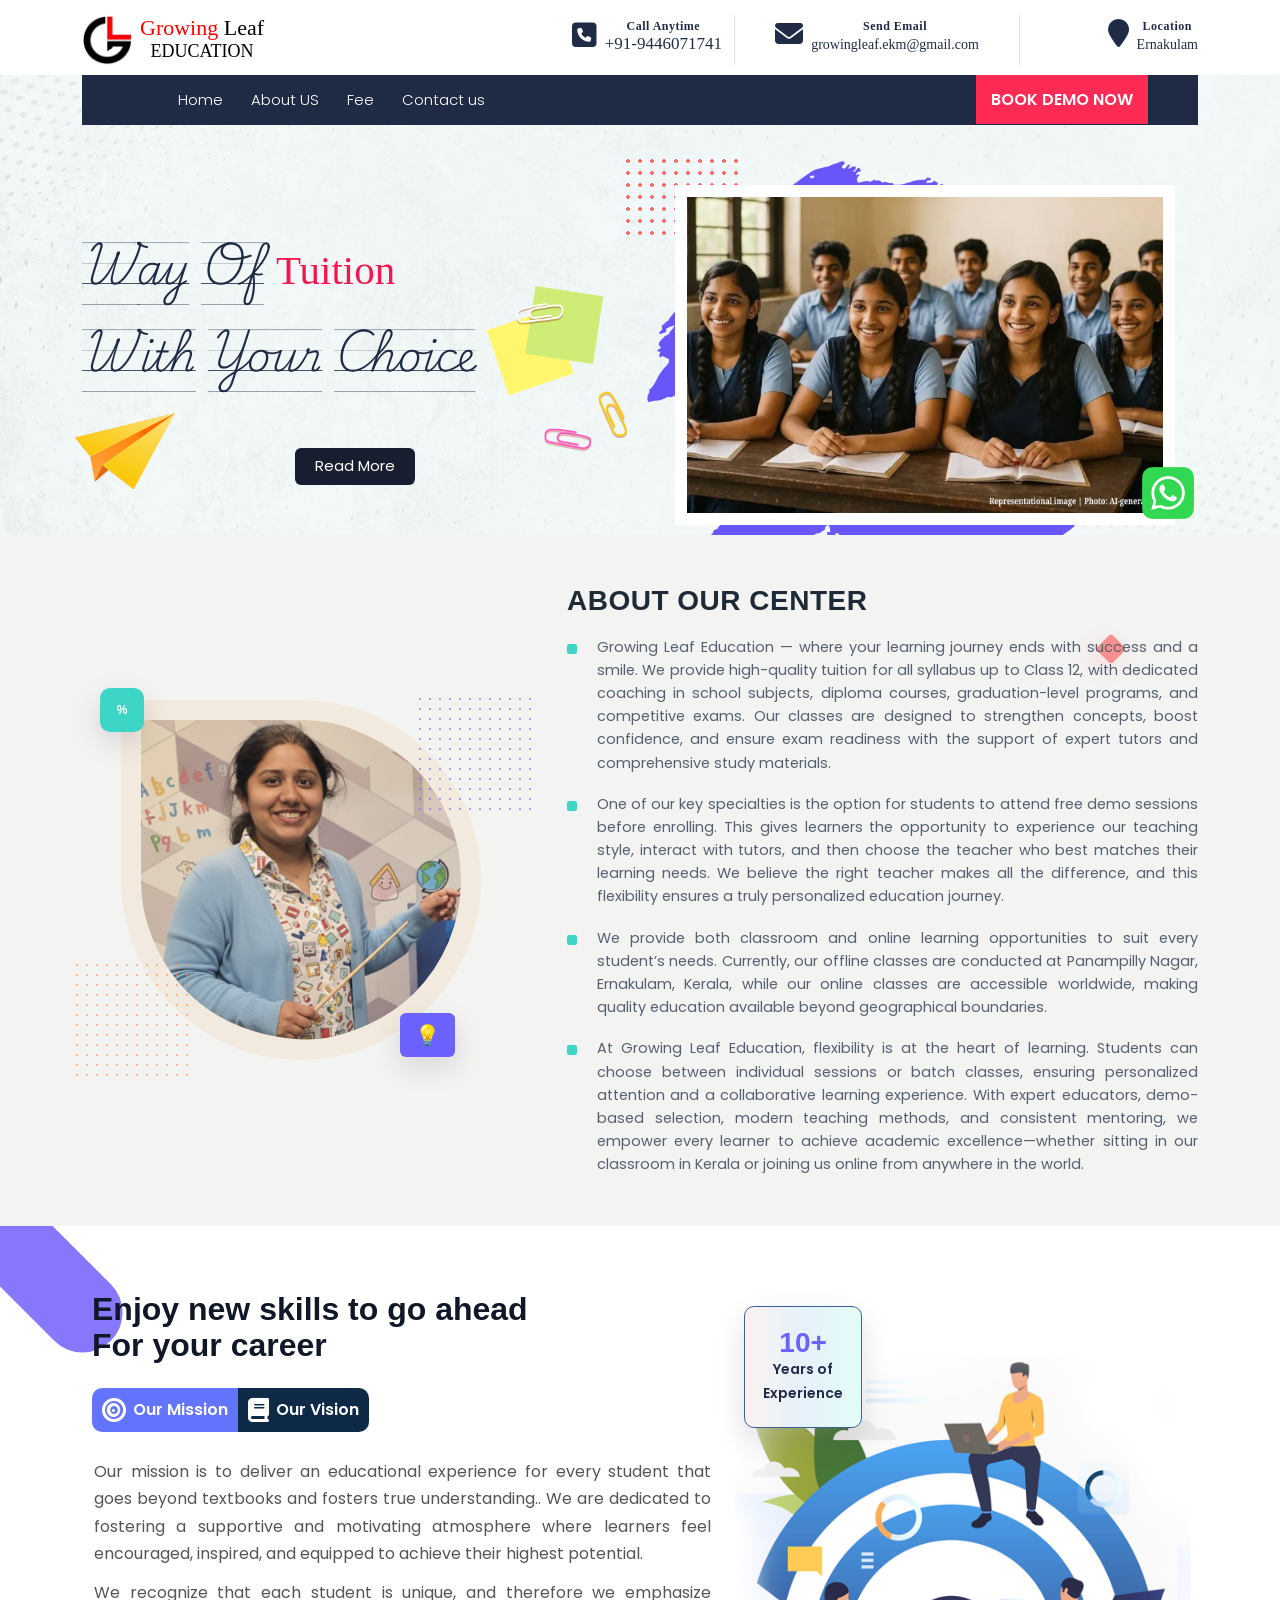
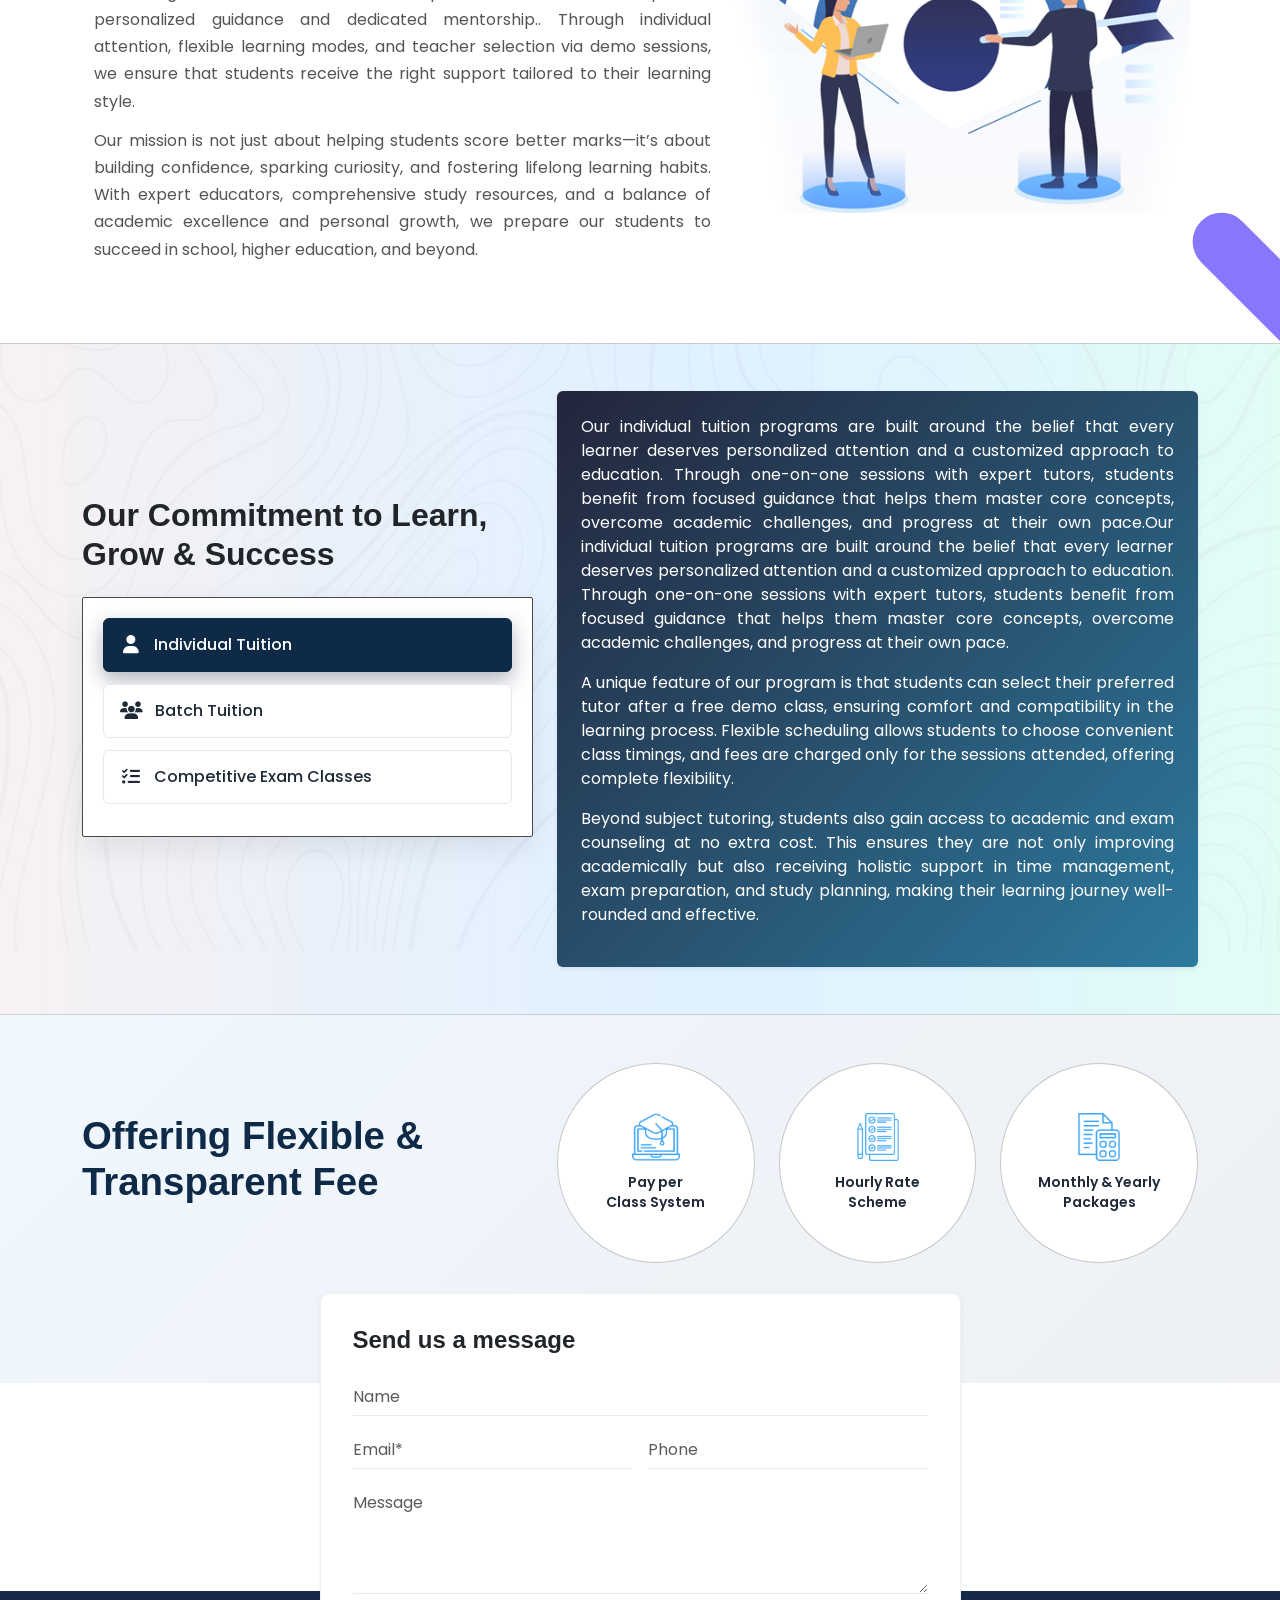
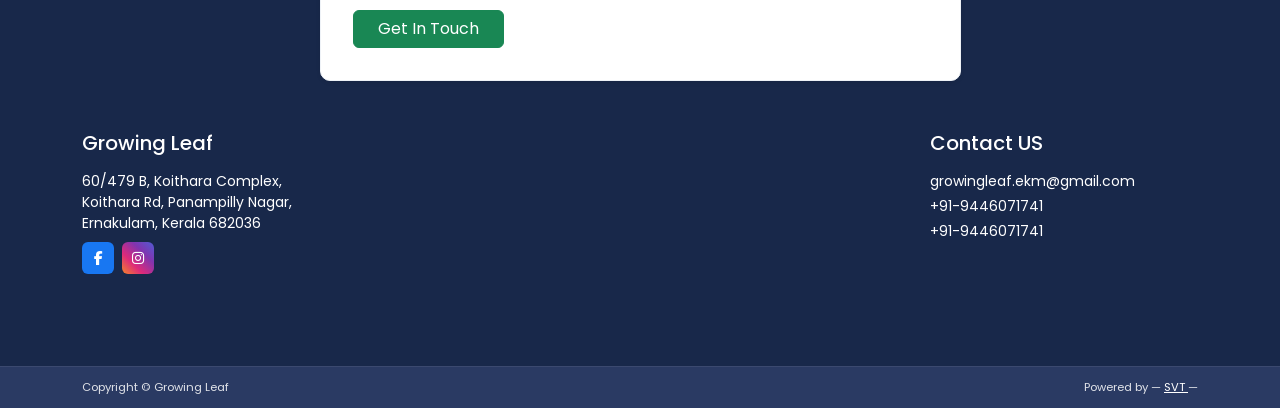
==== commit f7bbdede: "Fully completed Version 1.0" ====
--- a/index.html
+++ b/index.html
@@ -33,13 +33,17 @@
                 <!-- Logo section (col-6) -->
                 <div class="col-12 col-md-5">
                     <div class="d-flex gap-2">
-                        <img src="images/logo.jpg" alt="Logo" class="logo">
-                        <div class="">
-                            <h1 class="logo_h1 mb-0">
-                                Growing <span class="logo_h2">Leaf</span>
-                            </h1>
-                            <h4 class="mb-0 logo_h3">Education</h4>
-                        </div>
+                        <a href="index.html" class="logo-link">
+                            <img src="images/logo.jpg" alt="Logo" class="logo">
+                        </a>
+                        <a href="index.html" class="title_link">
+                            <div class="">
+                                <h1 class="logo_h1 mb-0">
+                                    Growing <span class="logo_h2">Leaf</span>
+                                </h1>
+                                <h4 class="mb-0 logo_h3">Education</h4>
+                            </div>
+                        </a>
                     </div>
                 </div>
                 <!-- Logo section (col-6) -->
@@ -49,7 +53,7 @@
                         <i class="fa-solid fa-phone-square icon-blue"></i>
                         <div class="contact-text">
                             <span class="contact-label">Call Anytime</span><br>
-                            <span class="contact-number">+91-9446071741</span>
+                            <a href="tel:+919446071741" class="contact-number">+91-9446071741</a>
                         </div>
                     </div>
                 </div>
@@ -60,7 +64,9 @@
                         <i class="fa-solid fa-envelope icon-blue"></i>
                         <div class="contact-text">
                             <span class="contact-label">Send Email</span><br>
-                            <span class="contact-email">growingleaf.ekm@gmail.com</span>
+                                <a href="mailto:growingleaf.ekm@gmail.com" class="contact-email">
+                                    growingleaf.ekm@gmail.com
+                                </a>
                         </div>
                     </div>
                 </div>
@@ -71,7 +77,14 @@
                         <i class="fa fa-map-marker icon-blue"></i>
                         <div class="contact-text">
                             <span class="contact-label">Location</span><br>
-                            <span class="contact-location">Earnakulam</span>
+                                <a 
+                                    href="https://maps.app.goo.gl/3TYbjK9A6uS26YKX6"
+                                    target="_blank"
+                                    rel="noopener"
+                                    class="contact-location"
+                                >
+                                    Ernakulam
+                                </a>
                         </div>
                     </div>
                 </div>
@@ -97,14 +110,14 @@
                     <i class='bx bx-x' ></i>
                 </div>
                 <ul class="links">
-                    <li><a href="#">Home</a></li>
-                    <li><a href="#">About US</a></li>
-                    <li><a href="#">Fee</a></li>
-                    <li><a href="#">Contact us</a></li>
+                    <li><a href="/">Home</a></li>
+                    <li><a href="#about-us">About US</a></li>
+                    <li><a href="#fee-section">Fee</a></li>
+                    <li><a href="#contact-form">Contact us</a></li>
                 </ul>
                 </div>
                 <div class="">
-                    <a href="#" class="btn-demo ms-lg-3">BOOK DEMO NOW</a>
+                    <a href="#contact-form" class="btn-demo ms-lg-3">BOOK DEMO NOW</a>
                 </div>
             </div>
         </nav>
@@ -128,7 +141,7 @@
                 <div class="col-12 text-center mt-4">
                     <div class="btn-wrapper">
                         <img src="images/icon-plane.png" class="plane-icon" alt="">
-                        <a href="#" class="btn-read">Read More</a>
+                        <a href="#about-us" class="btn-read">Read More</a>
                     </div>
                 </div>
             </div>
@@ -154,7 +167,7 @@
 <!-- -----------Section-2------------ -->
 
 <!-- -----------Section-3------------ -->
-<section class="about-center" id="about">
+<section id="about-us" class="about-center" id="about">
   <div class="container py-2 py-lg-4">
     <div class="row align-items-center g-4 g-lg-5">
         <!-- LEFT: image block -->
@@ -325,7 +338,319 @@
 </section>
 <!--  -----------Section 4 END---------------- -->
 
-
+<!-- -----------Section 5 ----------------------->
+<section class="py-5 commitment-section">
+  <div class="container">
+    <div class="row align-items-center">
+
+      <!-- LEFT SIDE : Tabs + Content (col-7) -->
+      <div class="col-12 col-lg-12"> 
+
+        <div class="row g-4">
+
+          <!-- Tabs -->
+            <div class="col-12 col-md-5 tab-card-main">
+
+                <div>
+                    <!-- if need right side image change col-lg-12 to col-lg-7 -->
+                    <h2 class="mb-4 fw-bold">
+                    Our Commitment to Learn,<br>Grow & Success
+                    </h2>
+                </div>
+                <div class="nav flex-column nav-pills tab-card-classes" id="tuition-tabs" role="tablist" >
+
+                <button class="nav-link active"
+                        id="individual-tab"
+                        data-bs-toggle="pill"
+                        data-bs-target="#individual"
+                        type="button"
+                        role="tab">
+                <i class="fa fa-user"></i>
+                <span>Individual Tuition</span>
+                </button>
+
+                <button class="nav-link"
+                        id="batch-tab"
+                        data-bs-toggle="pill"
+                        data-bs-target="#batch"
+                        type="button"
+                        role="tab">
+                <i class="fa fa-users"></i>
+                <span>Batch Tuition</span>
+                </button>
+
+                <button class="nav-link"
+                        id="competitive-tab"
+                        data-bs-toggle="pill"
+                        data-bs-target="#competitive"
+                        type="button"
+                        role="tab">
+                <i class="fa-solid fa-list-check"></i>
+                <span>Competitive Exam Classes</span>
+                </button>
+                </div>
+            </div>
+
+          <!-- Tab Content -->
+          <div class="col-12 col-md-7">
+            <div class="tab-content p-4 rounded shadow-sm content-panel text-white">
+
+              <!-- Individual Tuition -->
+              <div class="tab-pane fade show active"
+                   id="individual"
+                   role="tabpanel">
+                <p>
+                  Our individual tuition programs are built around the belief that every learner 
+                  deserves personalized attention and a customized approach to education. 
+                  Through one-on-one sessions with expert tutors, students benefit from focused 
+                  guidance that helps them master core concepts, overcome academic challenges, 
+                  and progress at their own pace.Our individual tuition programs are built around 
+                  the belief that every learner deserves personalized attention and a customized 
+                  approach to education. Through one-on-one sessions with expert tutors, students 
+                  benefit from focused guidance that helps them master core concepts, overcome 
+                  academic challenges, and progress at their own pace.
+                </p>
+                <p>
+                    A unique feature of our program is that students can select their preferred tutor 
+                    after a free demo class, ensuring comfort and compatibility in the learning process. 
+                    Flexible scheduling allows students to choose convenient class timings, and fees are 
+                    charged only for the sessions attended, offering complete flexibility.
+                </p>
+                <p>
+                    Beyond subject tutoring, students also gain access to academic and exam counseling 
+                    at no extra cost. This ensures they are not only improving academically but also receiving 
+                    holistic support in time management, exam preparation, and study planning, making their 
+                    learning journey well-rounded and effective.
+                </p>
+                
+              </div>
+
+              <!-- Batch Tuition -->
+              <div class="tab-pane fade"
+                   id="batch"
+                   role="tabpanel">
+                <p>
+                    Our batch tuition programs are designed to combine the benefits of group learning with the 
+                    personalized care each student needs. At our Kochi center in Panampilly Nagar, we conduct offline 
+                    batch classes for Classes 8 to 12, with a maximum of 15 students per batch to maintain quality and 
+                    attention for every learner.
+                </p>
+                <p>
+                    For students outside Kochi, we extend the same excellence through online batch tuition, structured 
+                    for 5 to 12 students per batch. This small group format ensures interaction, collaboration, and healthy 
+                    peer learning while still allowing tutors to provide individual attention.
+                </p>
+                <p>
+                    Every student also receives free academic counseling and exam guidance, ensuring they are not only 
+                    learning but also gaining strategies for better performance. With transparent pricing, flexible plans, 
+                    subject-focused packages, and a 100% fair refund policy, Growing Leaf Education provides complete value 
+                    and convenience for every learner.
+                </p>
+              </div>
+
+              <!-- Competitive Exams -->
+              <div class="tab-pane fade"
+                   id="competitive"
+                   role="tabpanel">
+                <p>
+                  Our academic guidance goes beyond school programs, extending to college and university students who 
+                  need advanced support. At the higher education level, we provide tuition for diverse courses such as B.Tech, 
+                  undergraduate degrees, and postgraduate programs. Both technical and non-technical subjects are covered, 
+                  with an emphasis on strengthening core concepts, encouraging practical application, and building a deeper 
+                  understanding. This ensures learners are ready not only for exams but also for real-world challenges.
+                </p>
+                <p>
+                  We also offer focused coaching for competitive examinations, where students gain access to proven strategies, 
+                  structured study plans, and regular practice sessions. By combining conceptual knowledge with effective 
+                  problem-solving methods, we help learners approach demanding tests with confidence and precision.
+                </p>
+              </div>
+
+            </div>
+          </div>
+
+        </div>
+      </div>
+
+      <!-- RIGHT SIDE IMAGE (col-5) -->
+      <!-- <div class="col-12 col-lg-5 text-center mt-4 mt-lg-0">
+        <img src="images/class_room.jpg"
+             alt="Classroom"
+             class="img-fluid rounded">
+      </div> -->
+
+    </div>
+  </div>
+</section>
+<!-- -----------Section 5 END----------------------->
+
+<!-- ----------------Section 6----------------- -->
+<section id="fee-section" class="fee-section">
+  <div class="container">
+    <div class="row align-items-center">
+
+      <!-- Left content -->
+      <div class="col-lg-5 mb-4 mb-lg-0">
+        <h2 class="fee-title">
+          Offering Flexible & <br>
+          <span>Transparent Fee</span>
+        </h2>
+      </div>
+
+      <!-- Right circles -->
+      <div class="col-lg-7">
+        <div class="row justify-content-center g-4">
+
+          <div class="col-md-4 d-flex justify-content-center">
+            <div class="fee-circle text-center">
+              <img src="images/pay-per-class.png" alt="">
+              <p>Pay per<br>Class System</p>
+            </div>
+          </div>
+
+          <div class="col-md-4 d-flex justify-content-center">
+            <div class="fee-circle text-center">
+              <img src="images/hourly-rate.png" alt="">
+              <p>Hourly Rate<br>Scheme</p>
+            </div>
+          </div>
+
+          <div class="col-md-4 d-flex justify-content-center">
+            <div class="fee-circle text-center">
+              <img src="images/packages.png" alt="">
+              <p>Monthly & Yearly<br>Packages</p>
+            </div>
+          </div>
+
+        </div>
+      </div>
+
+    </div>
+  </div>
+</section>
+
+
+<!-- ----------------Section 6 END----------------- -->
+
+<!-- ----------------Section 7 ----------------- -->
+<!-- ===== Floating Contact Section (Overlapping Card) ===== -->
+<section id="contact-form" class="contact-float-wrap position-relative">
+  <div class="container">
+    <div class="row justify-content-center">
+      <div class="col-12 col-md-10 col-lg-8 col-xl-7">
+        <div class="contact-card shadow-sm">
+          <h4 class="mb-4 fw-bold">Send us a message</h4>
+
+          <form>
+            <div class="row g-3">
+              <div class="col-12">
+                <input type="text" class="form-control contact-input" placeholder="Name">
+              </div>
+
+              <div class="col-12 col-md-6">
+                <input type="email" class="form-control contact-input" placeholder="Email*">
+              </div>
+
+              <div class="col-12 col-md-6">
+                <input type="text" class="form-control contact-input" placeholder="Phone">
+              </div>
+
+              <div class="col-12">
+                <textarea class="form-control contact-input" rows="4" placeholder="Message"></textarea>
+              </div>
+
+              <div class="col-12">
+                <button type="submit" class="btn btn-success px-4">
+                  Get In Touch
+                </button>
+              </div>
+            </div>
+          </form>
+
+        </div>
+      </div>
+    </div>
+  </div>
+</section>
+<!-- ----------------Section 7 END----------------- -->
+
+<!-- ===== Footer ===== -->
+<footer class="site-footer">
+  <div class="container">
+    <div class="row g-4 align-items-start">
+      <div class="col-12 col-lg-4 text-white">
+        <h5 class="mb-3">Growing Leaf</h5>
+        <p class="mb-0 small">
+          60/479 B, Koithara Complex,<br>
+          Koithara Rd, Panampilly Nagar,<br>
+          Ernakulam, Kerala 682036
+        </p>
+        <!-- Social icons -->
+        <div class="footer-social d-flex gap-2 mt-2">
+            <a href="#" class="social-icon fb" aria-label="Facebook">
+            <i class="fab fa-facebook-f"></i>
+            </a>
+            <a href="#" class="social-icon ig" aria-label="Instagram">
+            <i class="fab fa-instagram"></i>
+            </a>
+        </div>
+      </div>
+        
+
+      <div class="col-12 col-lg-4">
+        <!-- Put map or image here -->
+        <div class="footer-map">
+            <iframe
+                src="https://www.google.com/maps/embed?pb=!1m18!1m12!1m3!1d3929.
+                798832197375!2d76.29374307569715!3d9.
+                950688973879904!2m3!1f0!2f0!3f0!3m2!1i1024!2i768!4f13.
+                1!3m3!1m2!1s0x3b08735e118bf5eb%3A0x590386a18726a9fb!2sGrowing%20Leaf%
+                20Education%20-%20Online%20%26%20Offline%20Tuition%20for%20School%20%26%
+                20College%20students%2C%20STATE%2C%20CBSE%2C%20ICSE%2CNIOS%2C%20Diploma
+                %2C%20Btech%2C%20Bsc!5e0!3m2!1sen!2sus!4v1766988578093!5m2!1sen!2sus"
+                loading="lazy"
+                referrerpolicy="no-referrer-when-downgrade"
+                allowfullscreen>
+            </iframe>
+        </div>
+      </div>
+
+      <div class="col-12 col-lg-4 text-white footer-contact">
+        <h5 class="mb-3">Contact US</h5>
+        <p class="mb-1 small">growingleaf.ekm@gmail.com</p>
+        <p class="mb-1 small">+91-9446071741</p>
+        <p class="mb-0 small">+91-9446071741</p>
+      </div>
+    </div>
+  </div>
+</footer>
+
+<section class="copyright-bar">
+    <div class="container">
+        <div class="row align-items-center">
+
+            <!-- Left -->
+            <div class="col-12 col-md-6 text-center text-md-start">
+                <p class="mb-0 small">
+                    Copyright © Growing Leaf
+                </p>
+            </div>
+
+            <!-- Right -->
+            <div class="col-12 col-md-6 text-center text-md-end powerd-by">
+                <p class="mb-0 small">
+                    Powered by —
+                    <a href="https://www.linkedin.com/in/sinovthomas/" target="_blank" rel="noopener" class="powered-link">
+                        SVT
+                    </a>
+                    —
+                </p>
+            </div>
+
+
+        </div>
+    </div>
+</section>
 
 <!-- -----Bootstrap JS Bundle (with Popper)----- -->
 <script src="js/bootstrap.bundle.min.js"></script>
@@ -349,10 +674,5 @@
     //     });
     // });
 </script>
-
-    
-
- 
-
 </body>
 </html>
--- a/css/main.css
+++ b/css/main.css
@@ -1,3 +1,6 @@
+html {
+  scroll-behavior: smooth;
+}
 .div_border {
     border: 2px solid rgb(177, 4, 4);
 }
@@ -33,6 +36,15 @@
     text-align: center;
     text-transform: uppercase;
 }
+.title_link {
+    text-decoration: none;
+    color: inherit;
+}
+
+.title_link:hover {
+    text-decoration: none;
+    color: inherit;
+}
 
 /* ===============LOGO Section END============ */
 /* ===============Top Contact Section============ */
@@ -62,14 +74,21 @@
     font-weight: 500;
     margin-top: 0px;
     color: #202c45;
-}
-
+    text-decoration: none;
+}
+.contact-number:hover {
+    text-decoration: underline;
+}
 .contact-email {
     font-size: 14px;
     font-family: 'Noto Serif', serif;
     font-weight: 500;
     margin-top: 0px;
     color: #202c45;
+    text-decoration: none;
+}
+.contact-email:hover {
+    text-decoration: underline;
 }
 
 .contact-location {
@@ -78,8 +97,11 @@
     font-weight: 500;
     margin-top: 0px;
     color: #202c45;
-}
-
+    text-decoration: none;
+}
+.contact-location:hover {
+    text-decoration: underline;
+}
 /* .custom-border {
     border-right: 1.5px solid #0d6efd;
 } */
@@ -667,6 +689,255 @@
 /* ------------Mission&Vision END--------------------- */
 
 
+/* ------------ Classes Section------------------------*/
+.commitment-section {
+  width: 100%;
+  background-image: url("../images/woodern_pattern_bg.jpg");
+  background-repeat: no-repeat;
+  background-position: center;
+  background-size: cover;
+  padding: 80px 0;
+}
+/* White card behind all tabs */
+.tab-card-main{
+    margin: auto 0;
+} 
+.tab-card-classes {
+  background: #ffffff;
+  border-radius: 2px;
+  border: 1px solid #494949;
+  padding: 20px;
+  box-shadow: 0 12px 30px rgba(0, 0, 0, 0.08);
+}
+/* Individual tab buttons */
+.nav-pills .nav-link {
+  background: #ffffff;
+  color: #1f2937;
+  border: 1px solid #e5e7eb;
+  padding: 14px 16px;              /* bring this back */
+  margin-bottom: 12px;
+  font-weight: 450;
+  display: flex;
+  align-items: center;
+  justify-content: flex-start;      /* LEFT align */
+  gap: 12px;
+  text-align: left;
+  transition: all 0.25s ease;
+}
+.nav-pills .nav-link i {
+  font-size: 18px;
+  min-width: 22px;                 /* keeps all text aligned */
+  text-align: center;
+  color: inherit;                  /* follows active/normal color */
+}
+/* If you wrapped text in <span> */
+.nav-pills .nav-link span {
+  flex: 1;
+}
+/* Hover state */
+.nav-pills .nav-link:hover {
+  background: #f8fafc;
+}
+/* Active tab */
+.nav-pills .nav-link.active {
+  background: #0e2a47;
+  color: #ffffff;
+  border-color: #0e2a47;
+  box-shadow: 0 8px 20px rgba(31, 42, 68, 0.35);
+}
+.tab-content {
+  min-height: 240px;
+}
+
+.content-panel {
+  background: linear-gradient(
+    135deg,
+    #23253b,
+    #2d7a9e
+  );
+  color: #ffffff;
+  border-radius: 14px;
+  padding: 24px;
+  box-shadow: 0 12px 30px rgba(0, 0, 0, 0.18);
+  text-align: justify;
+
+}
+/* ------------ Classes Section END------------------------*/
+/* ------------ Fee Section------------------------*/
+/* Section background */
+.fee-section {
+    padding-top: 3rem !important;
+    padding-bottom: 120px !important ;  /* important */
+    background: linear-gradient(
+    135deg,
+    #f0f7ff 0%,
+    #eef0f3 100%
+  );
+
+}
+
+
+/* Left title */
+.fee-title {
+  font-size: clamp(28px, 3vw, 40px);
+  font-weight: 700;
+  color: #0e2a47;
+}
+
+.fee-title span {
+  font-weight: 800;
+}
+
+/* Circle cards */
+.fee-circle {
+  width: 200px;
+  height: 200px;
+  border-radius: 50%;
+  background: #ffffff;
+  border: 1px solid #c7c7c7;
+  display: flex;
+  flex-direction: column;
+  align-items: center;
+  justify-content: center;
+  transition: all 0.3s ease;
+}
+
+/* Icon */
+.fee-circle img {
+  width: 48px;
+  margin-bottom: 12px;
+}
+
+/* Text */
+.fee-circle p {
+  font-size: 14px;
+  font-weight: 600;
+  color: #1f2937;
+  margin: 0;
+  line-height: 1.4;
+}
+
+/* Hover effect */
+.fee-circle:hover {
+  transform: translateY(-6px);
+  box-shadow: 0 12px 30px rgba(0,0,0,0.08);
+}
+/* ------------ Fee Section END------------------------*/
+
+
+
+
+
+/* Wrapper for the floating form */
+.contact-float-wrap {
+  margin-top: -90px;     /* pulls up into Fee section */
+  margin-bottom: -90px;  /* pushes down into Footer */
+  z-index: 3;
+}
+
+/* The floating card */
+.contact-card {
+  background: #ffffff;
+  border-radius: 10px;
+  padding: 32px;
+  border: 1px solid #eef2f7;
+  position: relative;
+  z-index: 5;
+}
+
+/* Make inputs look like your screenshot (clean underline feel) */
+.contact-input {
+  border: 0;
+  border-bottom: 1px solid #e6edf7;
+  border-radius: 0;
+  padding-left: 0;
+  padding-right: 0;
+  box-shadow: none !important;
+}
+
+.contact-input:focus {
+  border-bottom-color: #18284a;
+}
+
+/* Footer */
+.site-footer {
+  background: #18284a;
+  padding-top: 140px; /* creates room behind the overlap */
+  padding-bottom: 75px;
+  position: relative;
+  z-index: 1;
+}
+
+/* Social icon container */
+.footer-social a {
+  width: 32px;
+  height: 32px;
+  display: inline-flex;
+  align-items: center;
+  justify-content: center;
+  border-radius: 6px;
+  color: #ffffff;
+  text-decoration: none;
+  font-size: 14px;
+  transition: transform 0.25s ease, opacity 0.25s ease;
+}
+
+/* Individual brand colors */
+.footer-social .fb {
+  background: #1877f2;
+}
+
+.footer-social .ig {
+  background: linear-gradient(
+    45deg,
+    #f58529,
+    #dd2a7b,
+    #8134af,
+    #515bd4
+  );
+}
+
+/* Hover */
+.footer-social a:hover {
+  transform: translateY(-2px);
+  opacity: 0.9;
+}
+
+/* Placeholder for map area (remove if you use iframe) */
+.footer-map {
+  width: 100%;
+  height: 160px;
+  border-radius: 8px;
+  overflow: hidden;
+}
+
+.footer-map iframe {
+  width: 100%;
+  height: 100%;
+  border: 0;
+  filter: grayscale(20%) contrast(1.05);
+}
+
+.footer-contact{
+    padding-left: 100px;
+}
+
+.copyright-bar {
+  background: #2a3a63;   /* slightly lighter than footer */
+  padding: 12px 0;
+  color: rgba(255,255,255,0.85);
+  font-size: 13px;
+  border-top: 1px solid rgba(255,255,255,0.08);
+}
+
+.powerd-by a{
+    color: #fff;
+}
+
+
+
+
+
 
 
 
@@ -983,6 +1254,10 @@
     }
     /* Mission Vision Tab Section END */
 
+    .footer-contact{
+        padding-left: 15px;
+    }
+
 }
 
 /* ================================================================================================== */
@@ -1152,5 +1427,20 @@
         text-align: center;
     }
      /* Mission Vision Tab Section END */
+
+     /* -----Fee Section-----*/
+     /* Left title */
+    .fee-title {
+    font-size: clamp(28px, 3vw, 40px);
+    font-weight: 700;
+    color: #0e2a47;
+    text-align: center;
+    }
+
+     /* -----Fee Section END-----*/
+    .footer-contact{
+    padding-left: 15px;
+    }
+
 }
 /* =======================Large Phone END=============================
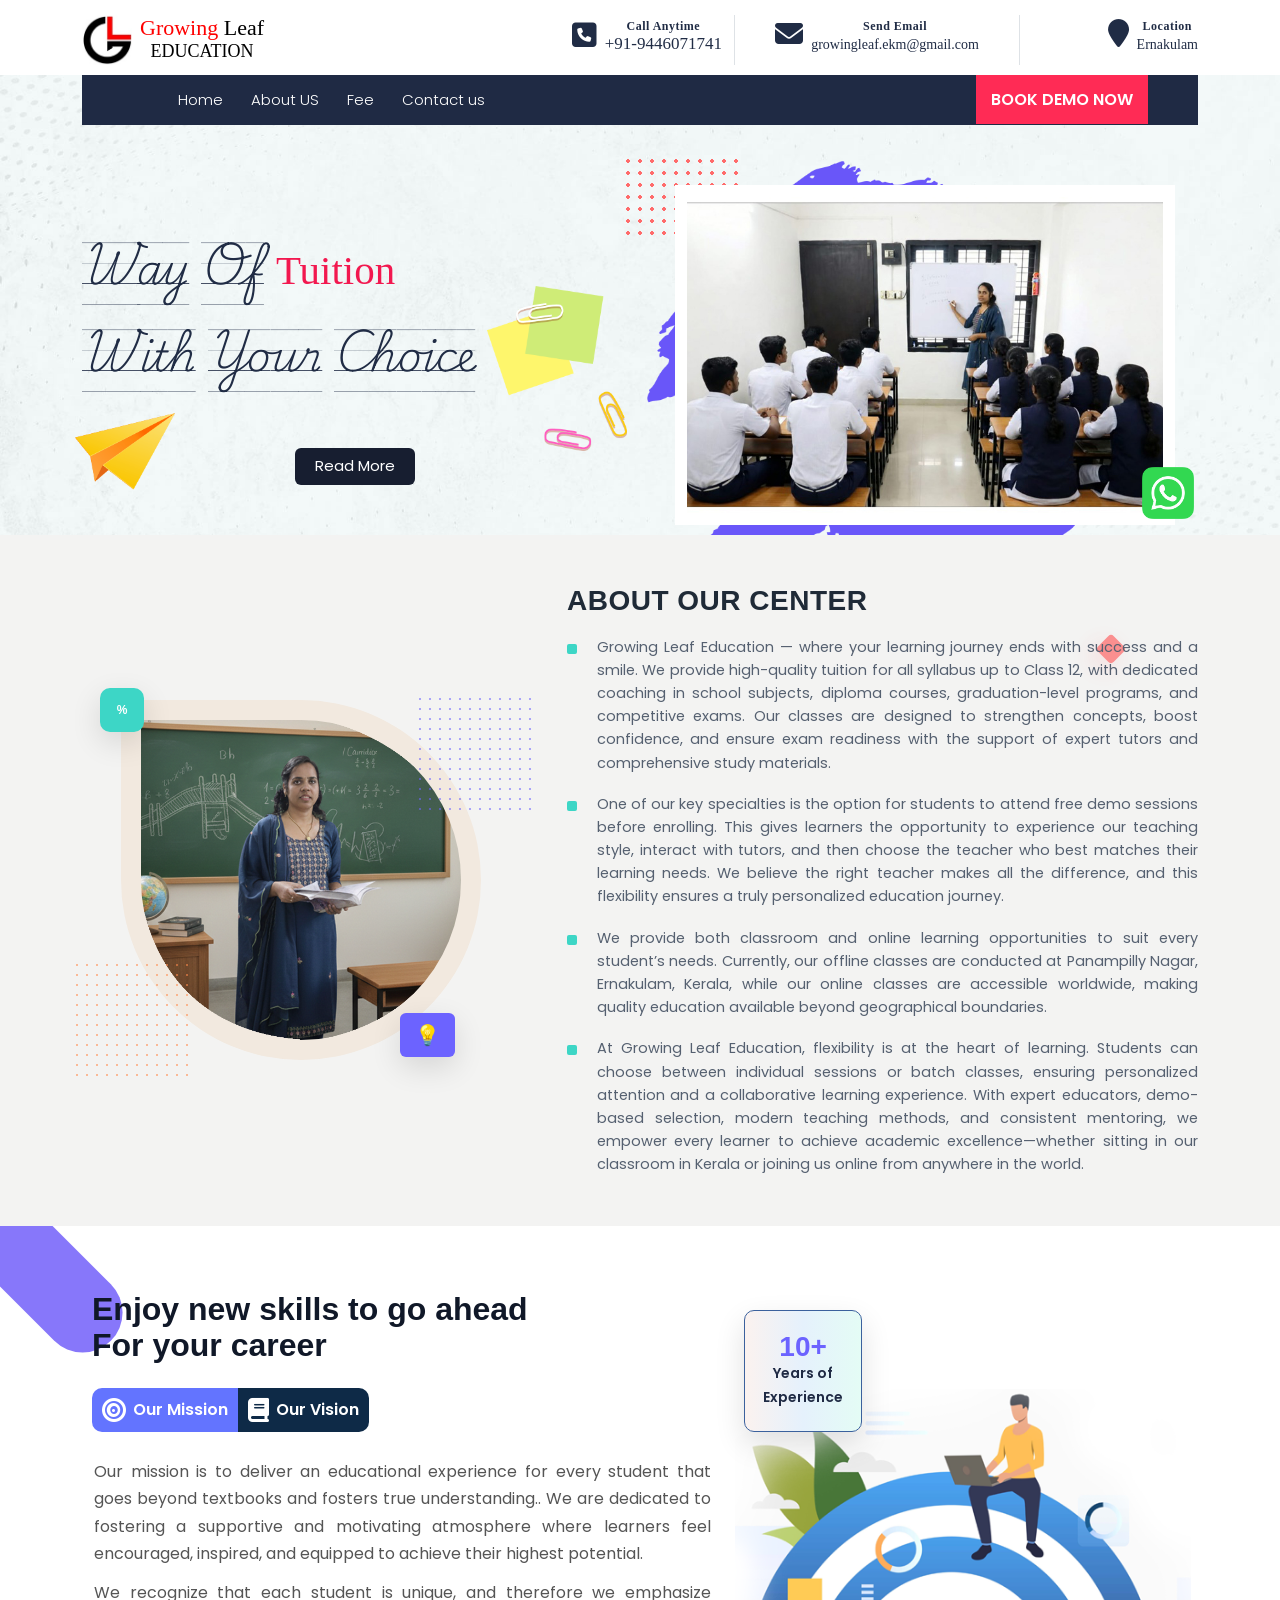
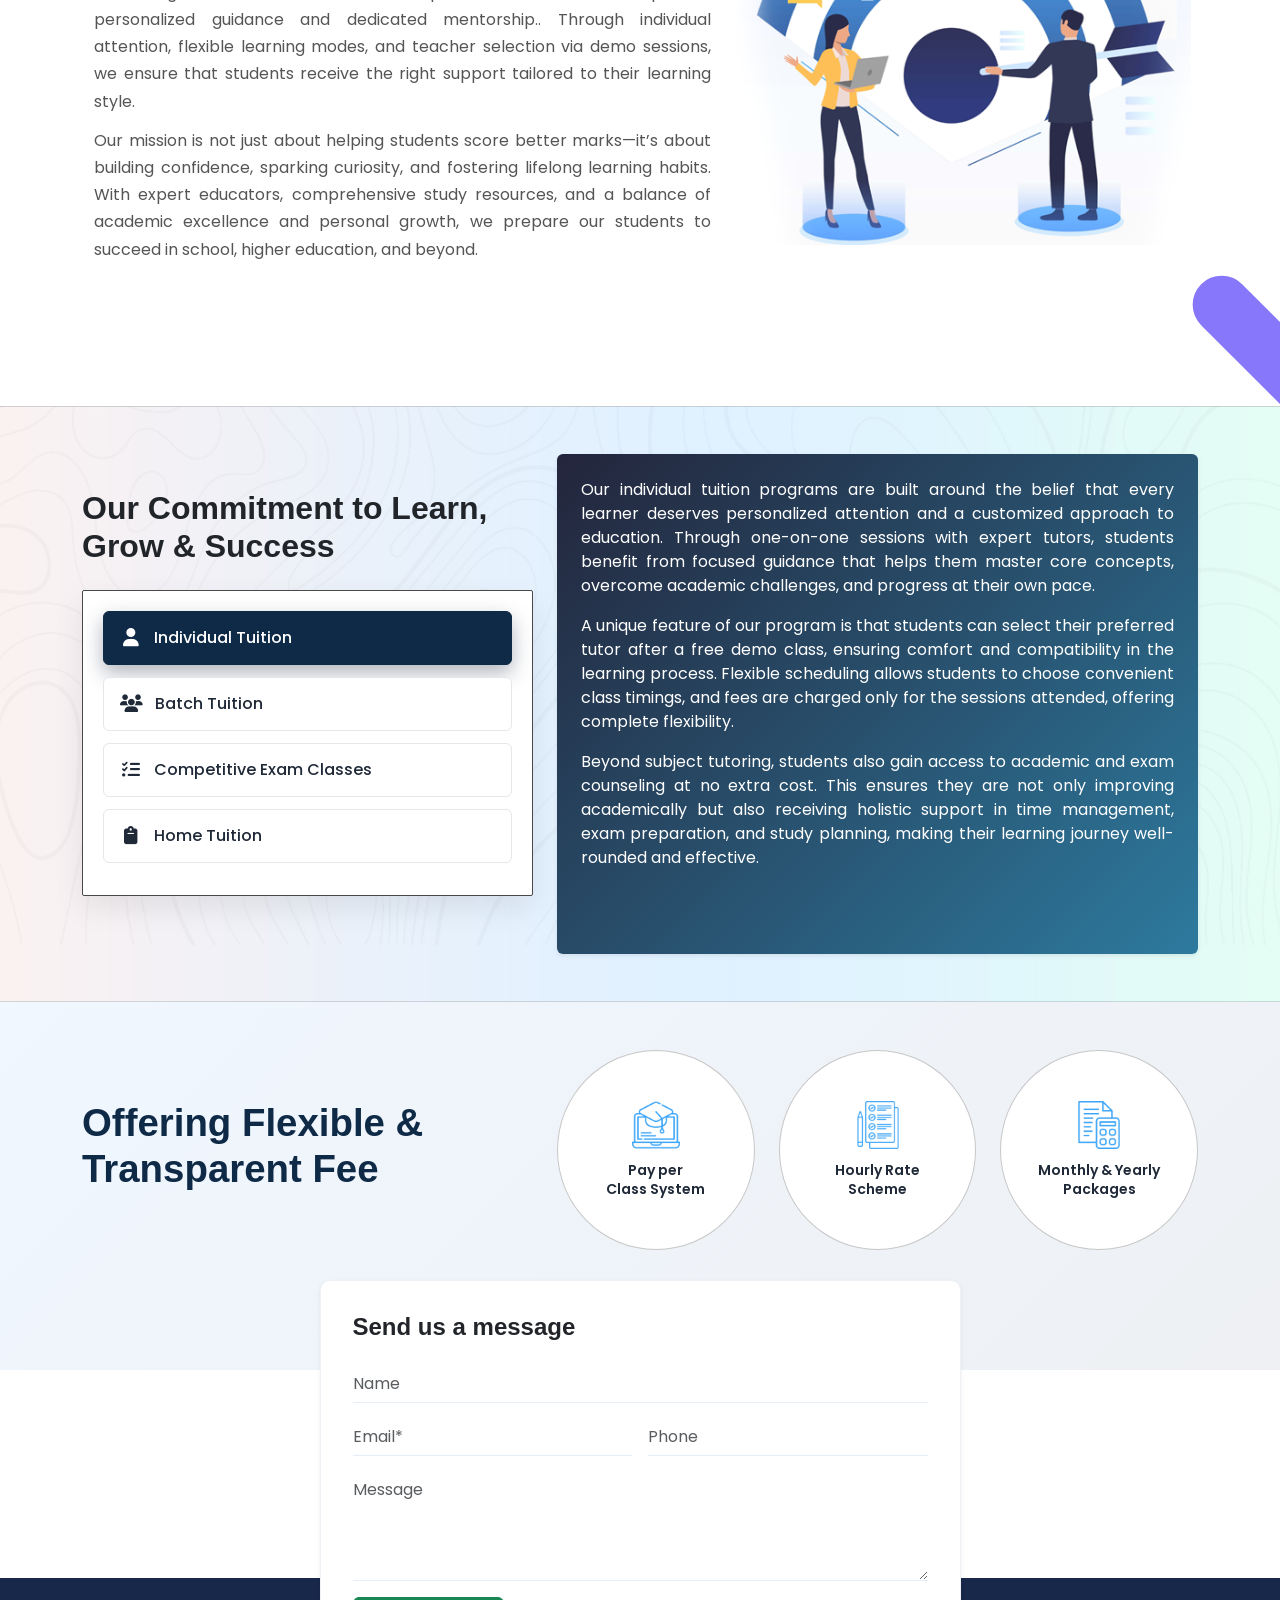
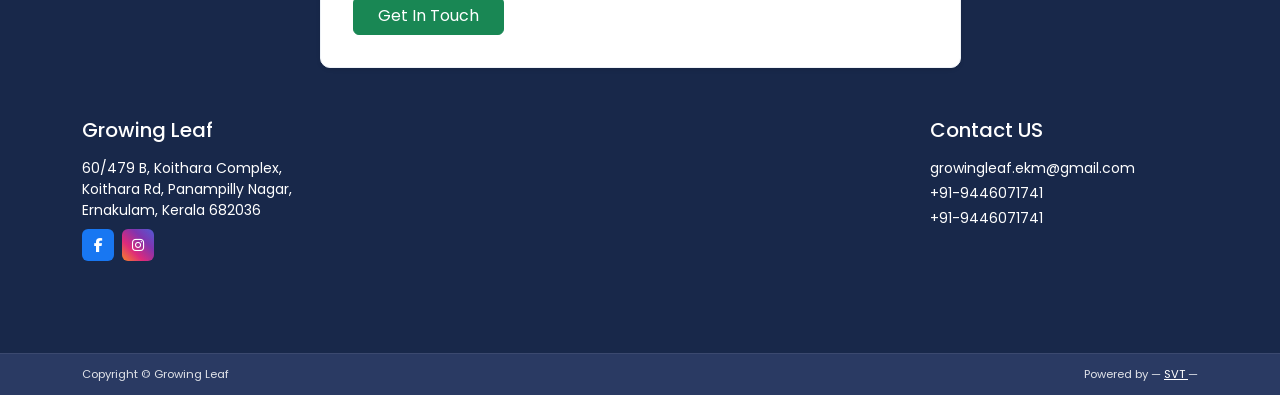
==== commit 0a6885cc: "Updated navbar responsiveness bannerimg and teacher image and add home tuition tab" ====
--- a/index.html
+++ b/index.html
@@ -151,12 +151,12 @@
                 <div class="image-wrapper-student">
                     <img src="images/shape-1.png" class="bg-shape" alt="">
                     <div class="banner-img">
-                        <img src="images/students.jpg" alt="Students">
+                        <img src="images/banner_image.jpg" alt="Students">
                     </div>
                 </div>
                 <!-- WhatsApp Icon -->
                 <div class="whatsapp-icon">
-                    <a href="https://wa.me/+918086002912" target="_blank">
+                    <a href="https://wa.me/+919446071741" target="_blank">
                         <img src="images/whatapp_icon.png" alt="WhatsApp">
                     </a>
                 </div>
@@ -177,7 +177,7 @@
                 <div class="badge badge-percent">%</div>
                 <div class="photo-ring">
                     <img
-                    src="images/merlin_teacher.png"
+                    src="images/teacher_img.png"
                     alt="Tutor at Growing Leaf Education"
                     class="about-photo"
                     />
@@ -388,6 +388,16 @@
                 <i class="fa-solid fa-list-check"></i>
                 <span>Competitive Exam Classes</span>
                 </button>
+
+                <button class="nav-link"
+                        id="hometuition-tab"
+                        data-bs-toggle="pill"
+                        data-bs-target="#hometuition"
+                        type="button"
+                        role="tab">
+                <i class="fa-solid fa-clipboard"></i>
+                <span>Home Tuition</span>
+                </button>
                 </div>
             </div>
 
@@ -404,11 +414,7 @@
                   deserves personalized attention and a customized approach to education. 
                   Through one-on-one sessions with expert tutors, students benefit from focused 
                   guidance that helps them master core concepts, overcome academic challenges, 
-                  and progress at their own pace.Our individual tuition programs are built around 
-                  the belief that every learner deserves personalized attention and a customized 
-                  approach to education. Through one-on-one sessions with expert tutors, students 
-                  benefit from focused guidance that helps them master core concepts, overcome 
-                  academic challenges, and progress at their own pace.
+                  and progress at their own pace.
                 </p>
                 <p>
                     A unique feature of our program is that students can select their preferred tutor 
@@ -463,6 +469,19 @@
                   We also offer focused coaching for competitive examinations, where students gain access to proven strategies, 
                   structured study plans, and regular practice sessions. By combining conceptual knowledge with effective 
                   problem-solving methods, we help learners approach demanding tests with confidence and precision.
+                </p>
+              </div>
+
+              <!-- Home Tuition -->
+              <div class="tab-pane fade"
+                   id="hometuition"
+                   role="tabpanel">
+                <p>
+                  Our Home Tuition programs bring expert educators directly to the student’s home, creating a comfortable and 
+                  focused learning environment. With personalized one-on-one attention, customized lesson plans, and flexible 
+                  scheduling, students receive targeted support to strengthen concepts, improve confidence, and achieve better
+                  academic results. Home tuition ensures effective learning with individual care, convenience, and consistent 
+                  progress.
                 </p>
               </div>
 
--- a/css/main.css
+++ b/css/main.css
@@ -746,7 +746,7 @@
   box-shadow: 0 8px 20px rgba(31, 42, 68, 0.35);
 }
 .tab-content {
-  min-height: 240px;
+  min-height: 500px;
 }
 
 .content-panel {
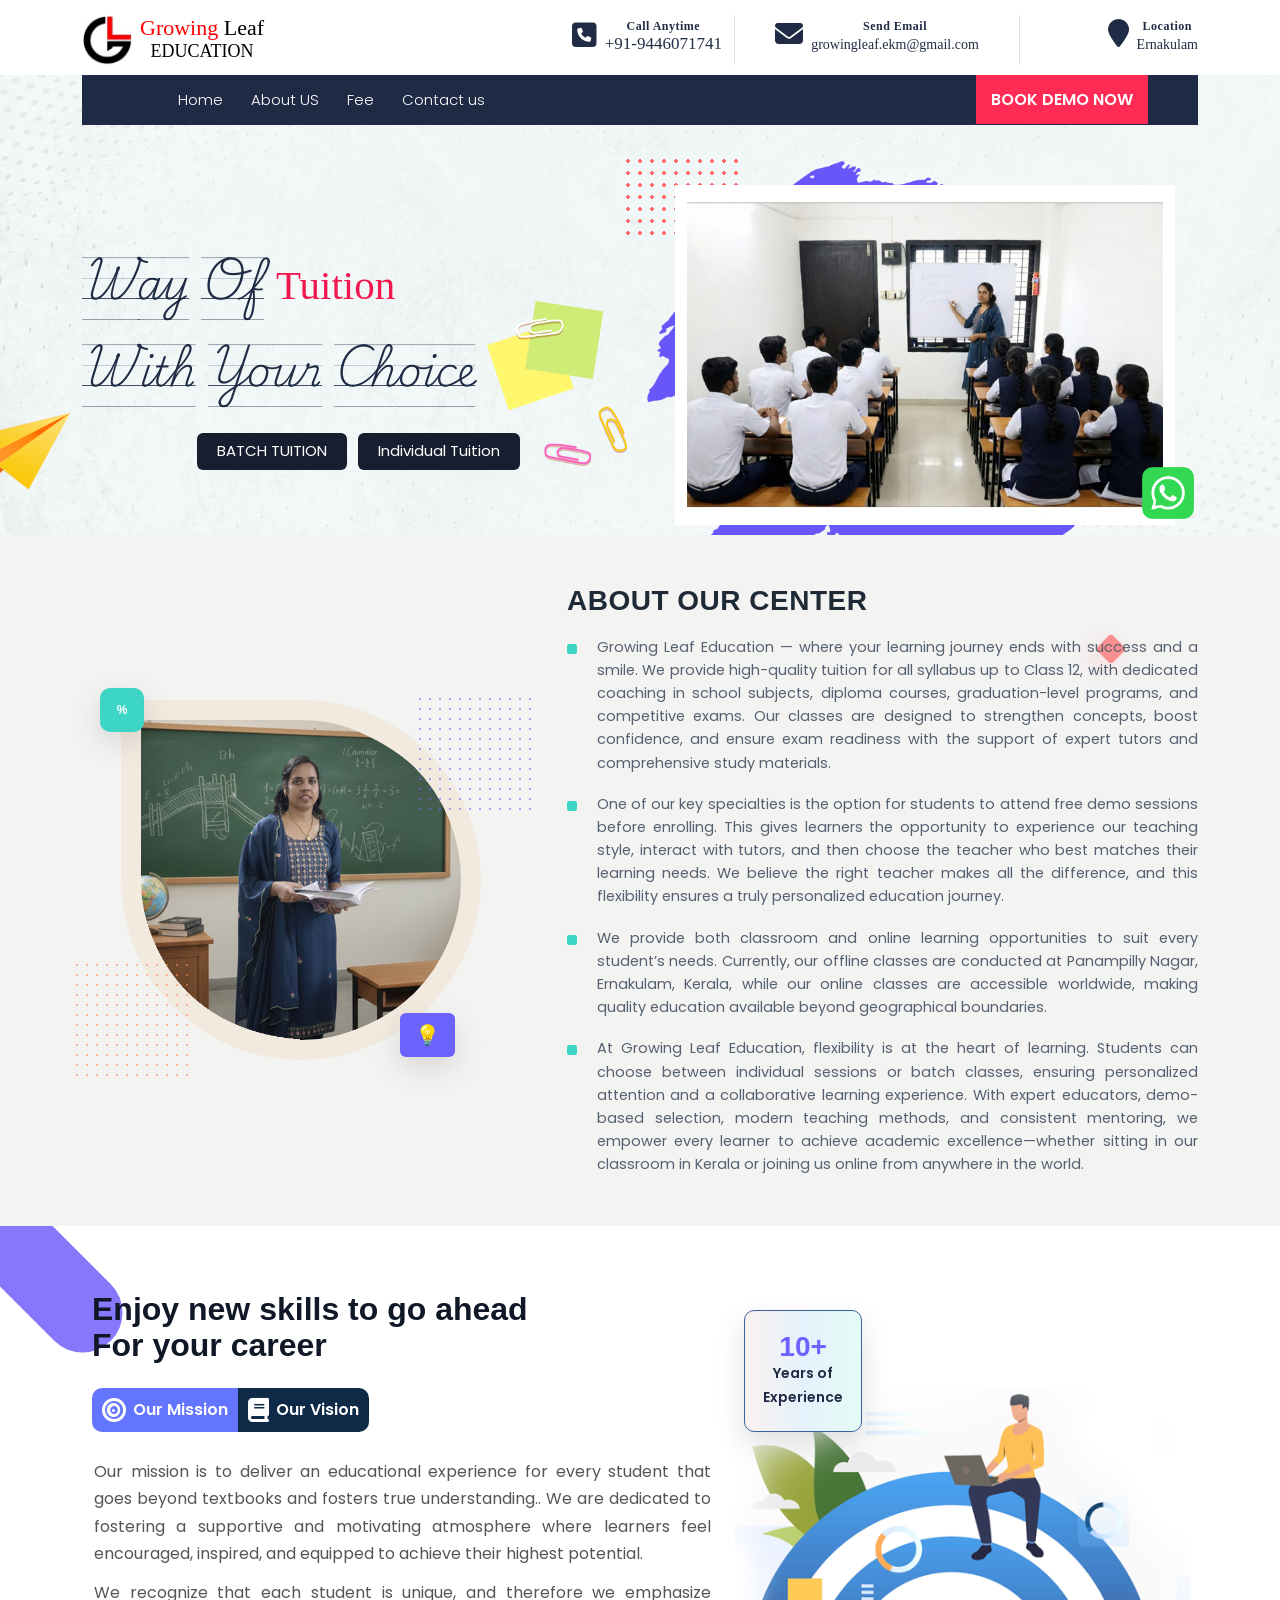
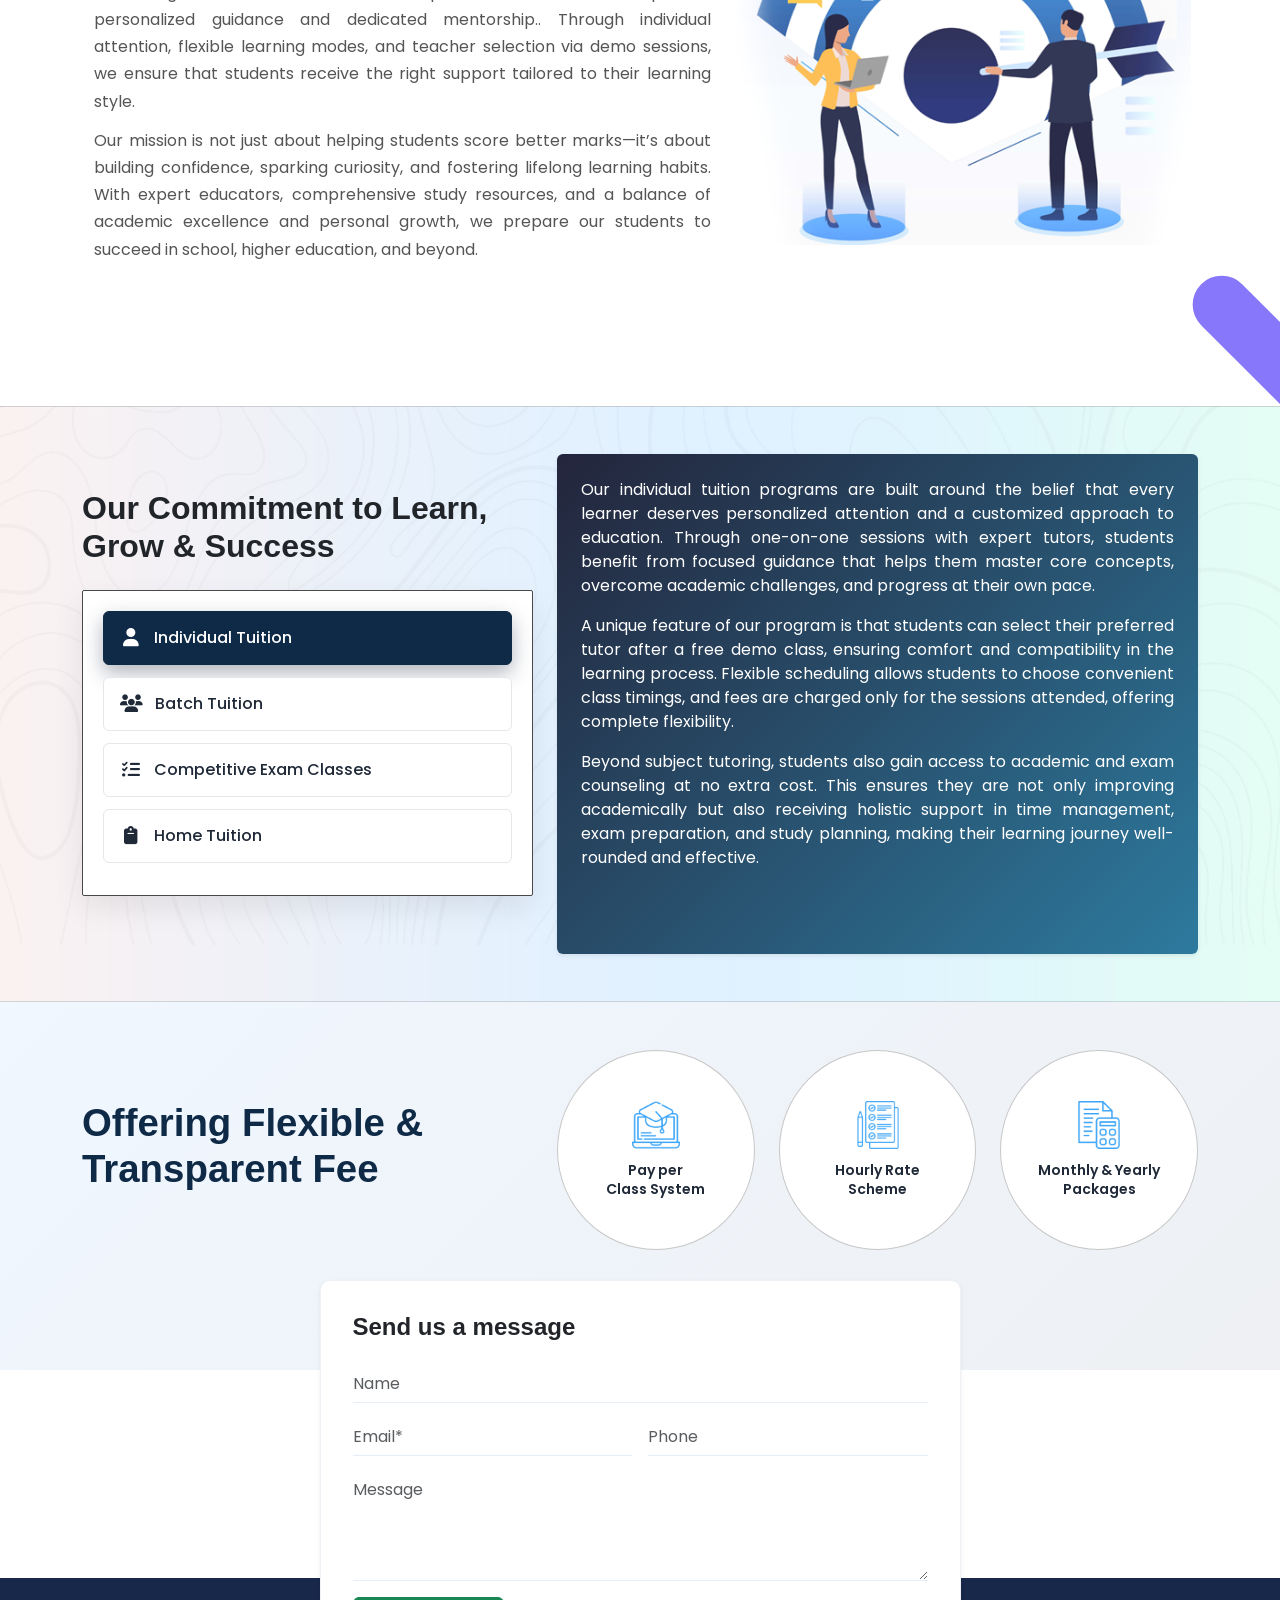
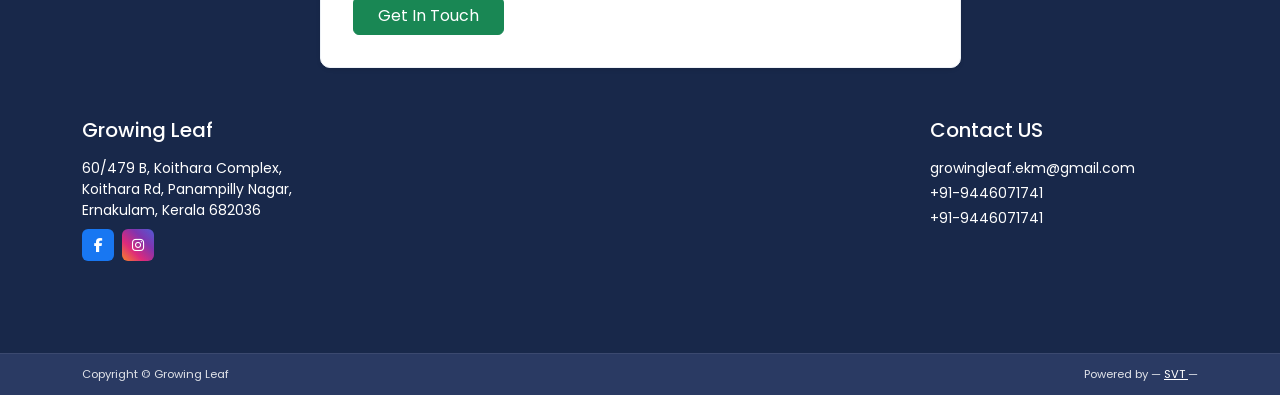
==== commit 6d8d2fcd: "Make changes as per client requirement" ====
--- a/index.html
+++ b/index.html
@@ -106,13 +106,13 @@
                 
                 <div class="nav-links">
                 <div class="sidebar-logo">
-                    <span class="logo-name">Logo</span>
+                    <span class="logo-name">Menu</span>
                     <i class='bx bx-x' ></i>
                 </div>
                 <ul class="links">
-                    <li><a href="/">Home</a></li>
+                    <li><a href="index.html">Home</a></li>
                     <li><a href="#about-us">About US</a></li>
-                    <li><a href="#fee-section">Fee</a></li>
+                    <li><a href="fee.html">Fee</a></li>
                     <li><a href="#contact-form">Contact us</a></li>
                 </ul>
                 </div>
@@ -134,14 +134,14 @@
                     Way Of <span>Tuition</span>
                     <br>With Your Choice
                     <span class="choice-text">
-                        
                         <img src="images/icon-paper-pin.png" class="paper-pin" alt="">
                     </span>
                 </h1>
                 <div class="col-12 text-center mt-4">
                     <div class="btn-wrapper">
                         <img src="images/icon-plane.png" class="plane-icon" alt="">
-                        <a href="#about-us" class="btn-read">Read More</a>
+                        <a class="btn-read">BATCH TUITION</a>
+                        <a class="btn-read">Individual Tuition</a>
                     </div>
                 </div>
             </div>
@@ -522,22 +522,29 @@
 
           <div class="col-md-4 d-flex justify-content-center">
             <div class="fee-circle text-center">
-              <img src="images/pay-per-class.png" alt="">
-              <p>Pay per<br>Class System</p>
+              <a href="fee.html">
+                <img src="images/pay-per-class.png" alt="">
+                <p>Pay per<br>Class System</p>
+              </a>
             </div>
           </div>
 
           <div class="col-md-4 d-flex justify-content-center">
             <div class="fee-circle text-center">
-              <img src="images/hourly-rate.png" alt="">
-              <p>Hourly Rate<br>Scheme</p>
+              <a href="fee.html">
+                <img src="images/hourly-rate.png" alt="">
+                <p>Hourly Rate<br>Scheme</p>
+              </a>
+              
             </div>
           </div>
 
           <div class="col-md-4 d-flex justify-content-center">
             <div class="fee-circle text-center">
-              <img src="images/packages.png" alt="">
-              <p>Monthly & Yearly<br>Packages</p>
+              <a href="fee.html">
+                <img src="images/packages.png" alt="">
+                <p>Monthly & Yearly<br>Packages</p>
+              </a>
             </div>
           </div>
 
@@ -547,7 +554,6 @@
     </div>
   </div>
 </section>
-
 
 <!-- ----------------Section 6 END----------------- -->
 
--- a/css/main.css
+++ b/css/main.css
@@ -172,10 +172,10 @@
 /* Button */
 .btn-read {
     display: inline-block;
-    margin-top: clamp(10px, 2.5vw, 30px);
     background: #171e30;
     color: #fff;
     padding: 7px 20px;
+    margin-left: 7px;
     border-radius: 6px;
     text-decoration: none;
     font-size: 15px;
@@ -822,6 +822,9 @@
   transform: translateY(-6px);
   box-shadow: 0 12px 30px rgba(0,0,0,0.08);
 }
+.fee-circle a{
+    text-decoration: none;
+}
 /* ------------ Fee Section END------------------------*/
 
 
@@ -830,8 +833,8 @@
 
 /* Wrapper for the floating form */
 .contact-float-wrap {
-  margin-top: -90px;     /* pulls up into Fee section */
-  margin-bottom: -90px;  /* pushes down into Footer */
+  margin-top: -90px;    
+  margin-bottom: -90px; 
   z-index: 3;
 }
 
@@ -934,6 +937,45 @@
     color: #fff;
 }
 
+/* -----fee Page------ */
+.faq-section {
+  background: #f8f9fa;
+}
+
+.accordion-item {
+  border: 0;
+  border-radius: 16px;
+  margin-bottom: 16px;
+  box-shadow: 0 10px 30px rgba(0,0,0,0.06);
+}
+
+.accordion-button {
+  border-radius: 16px;
+  padding: 18px 22px;
+}
+
+.accordion-button:not(.collapsed) {
+  background-color: #ffffff;
+  color: #00b6b6;
+  box-shadow: none;
+}
+
+.accordion-button:focus {
+  box-shadow: none;
+}
+
+.accordion-body {
+  padding: 0 22px 20px;
+  text-align: justify;
+}
+
+.accordian-after-content{
+    padding-top: 10px;
+    text-align: justify;
+}
+/* -----fee Page END------ */
+
+
 
 
 
@@ -1142,7 +1184,6 @@
         margin-top: 0px;
         color: #202c45;
     }
-
     /* ===============Top Contact Section END============ */
 
     /* ================Book Demo Button In Menu Bar================== */
@@ -1257,6 +1298,11 @@
     .footer-contact{
         padding-left: 15px;
     }
+    
+    /* fee Inner Page */
+    .faq-image{
+        display: none !important;
+    }
 
 }
 
@@ -1376,6 +1422,11 @@
         text-decoration: none;
         font-size: 12px;
     }
+
+    .btn-wrapper{
+        text-align: left;
+    }
+
     .image-wrapper-student {
         display: none !important;
     }
@@ -1442,5 +1493,11 @@
     padding-left: 15px;
     }
 
+    /* fee Inner Page */
+    .faq-image{
+        display: none !important;
+    }
+
+
 }
 /* =======================Large Phone END=============================
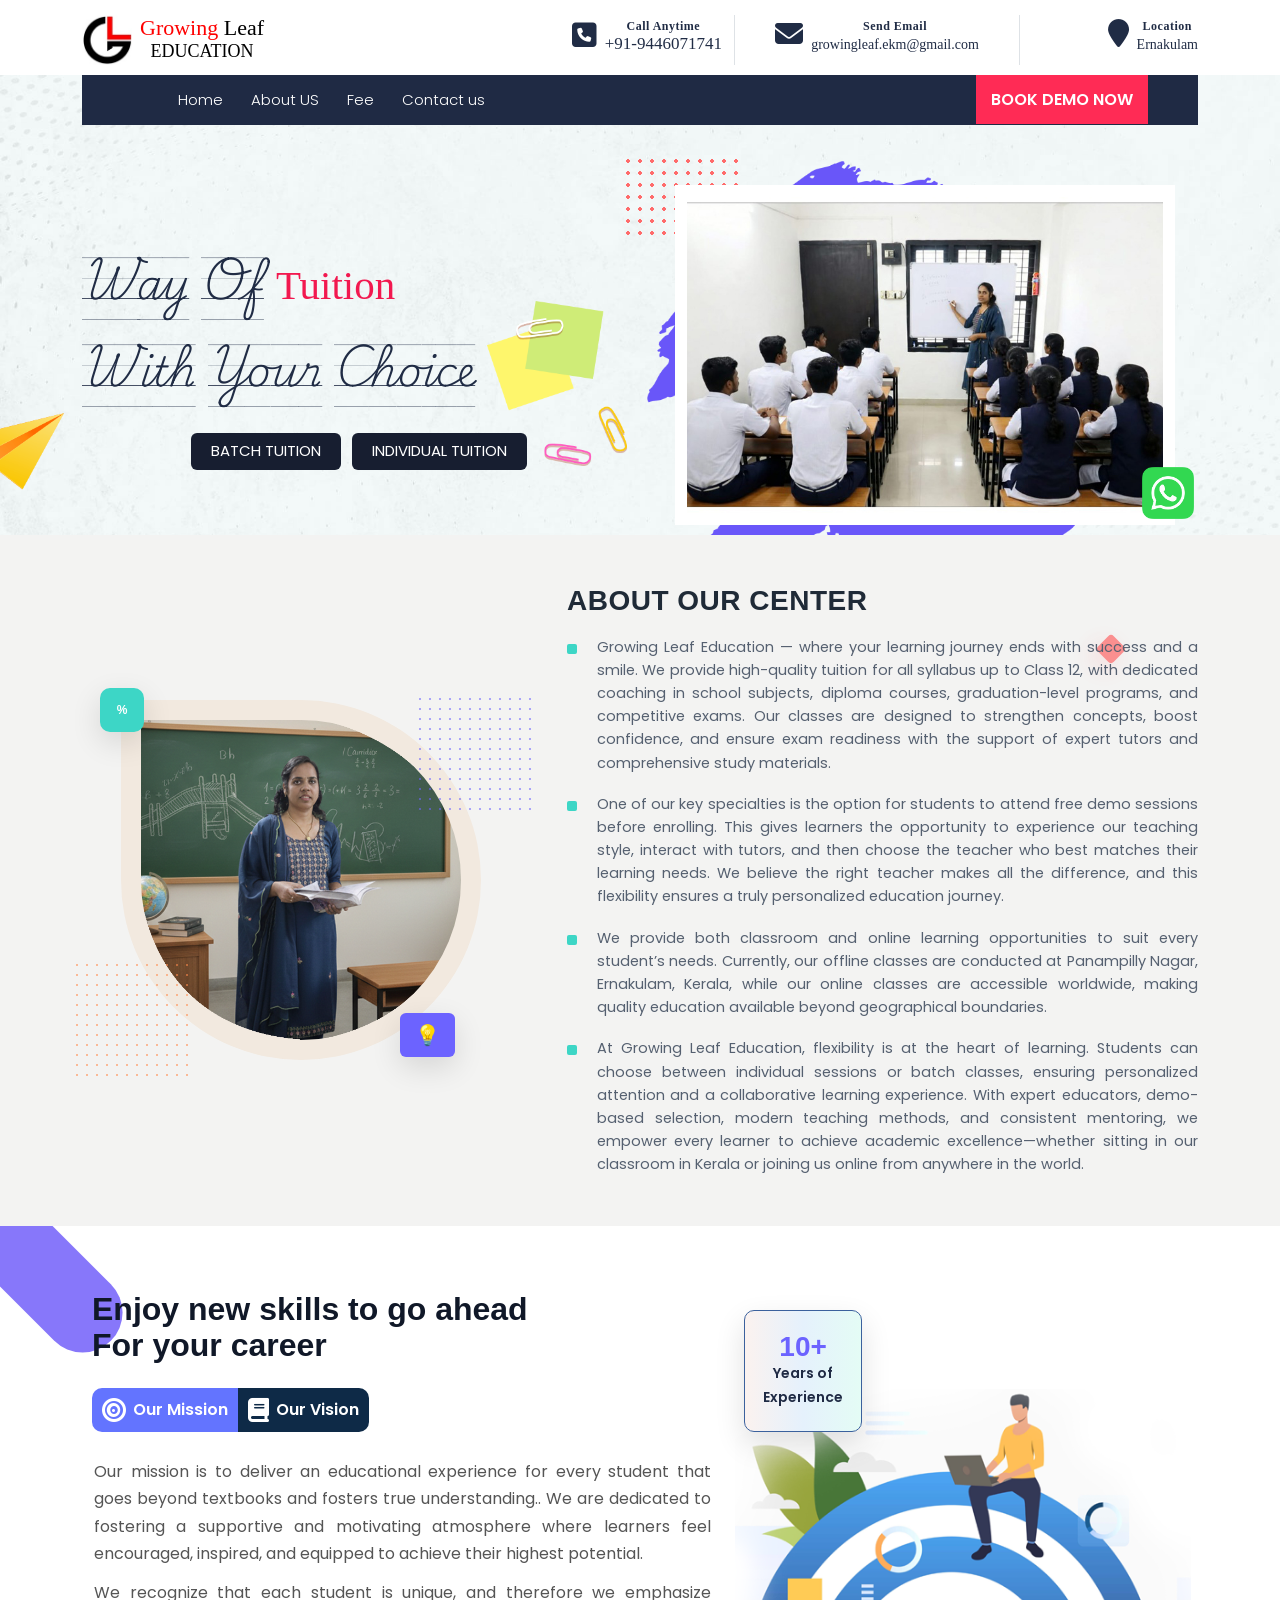
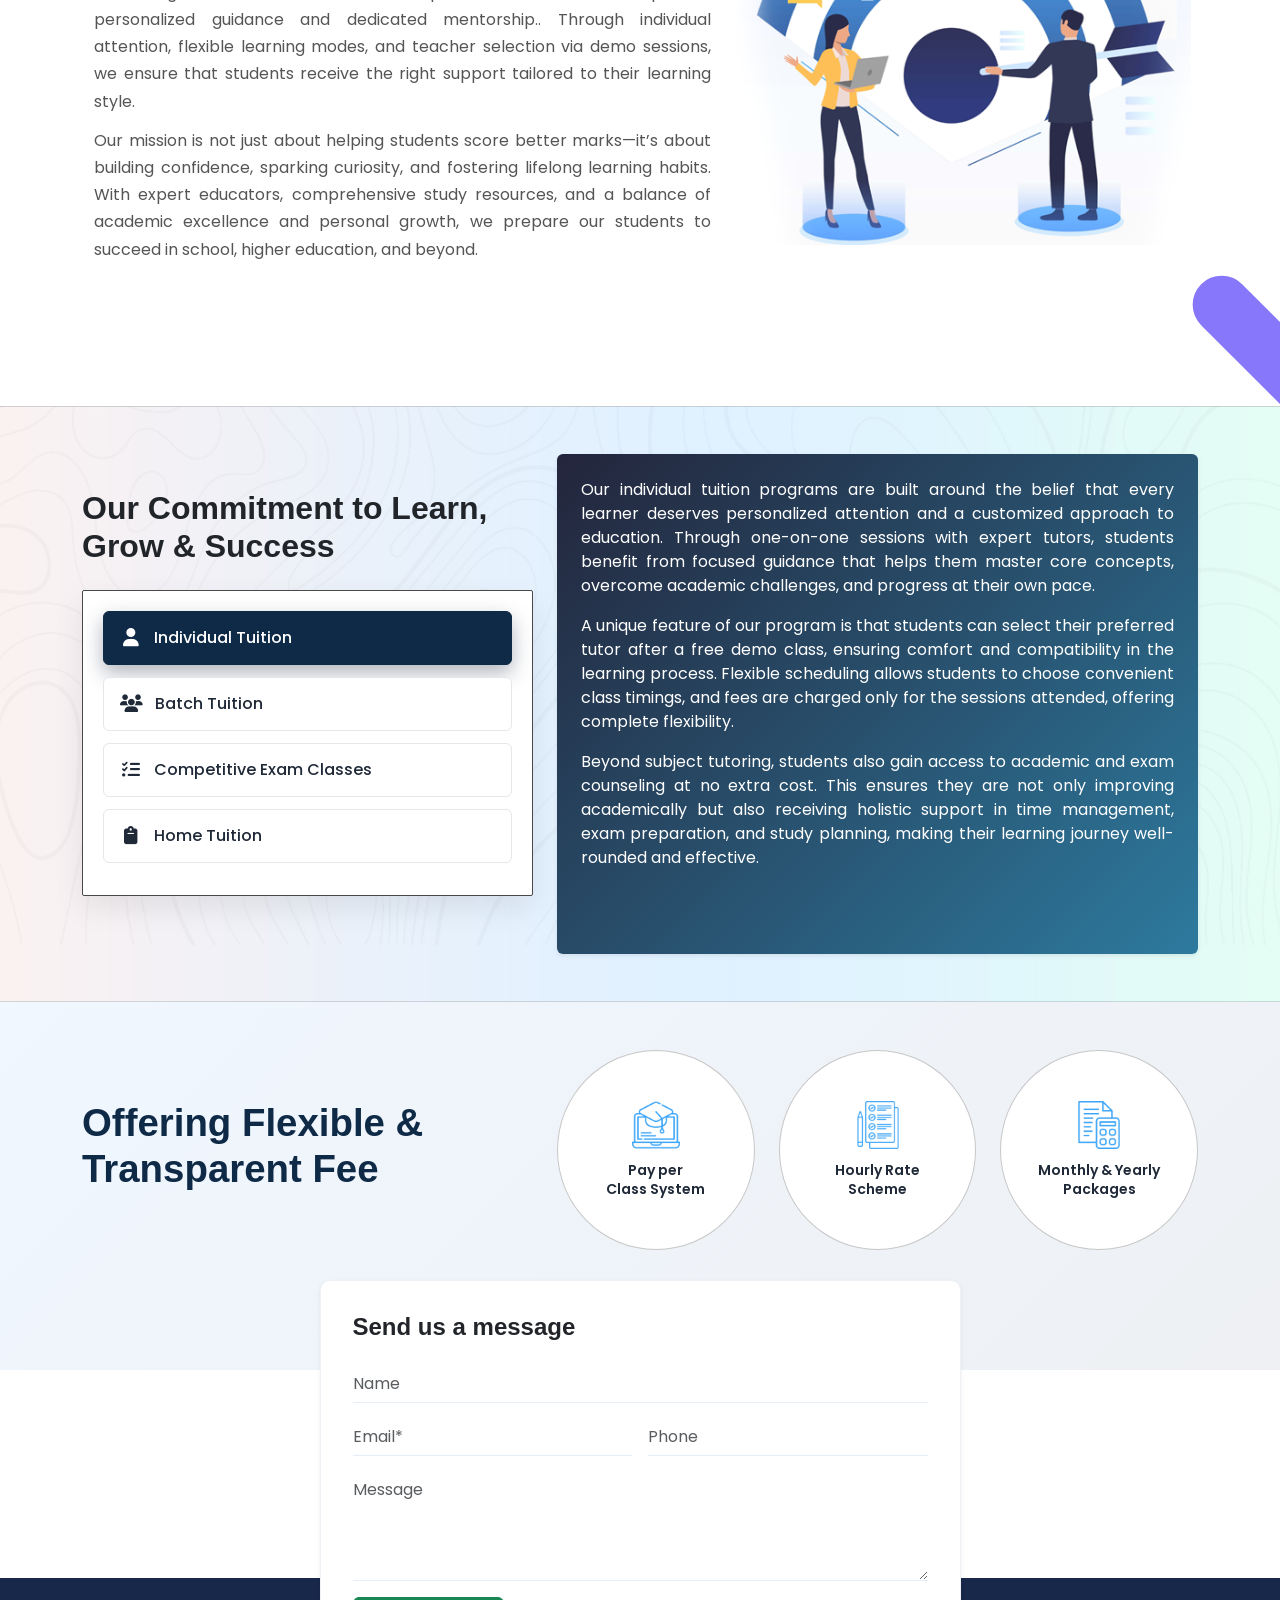
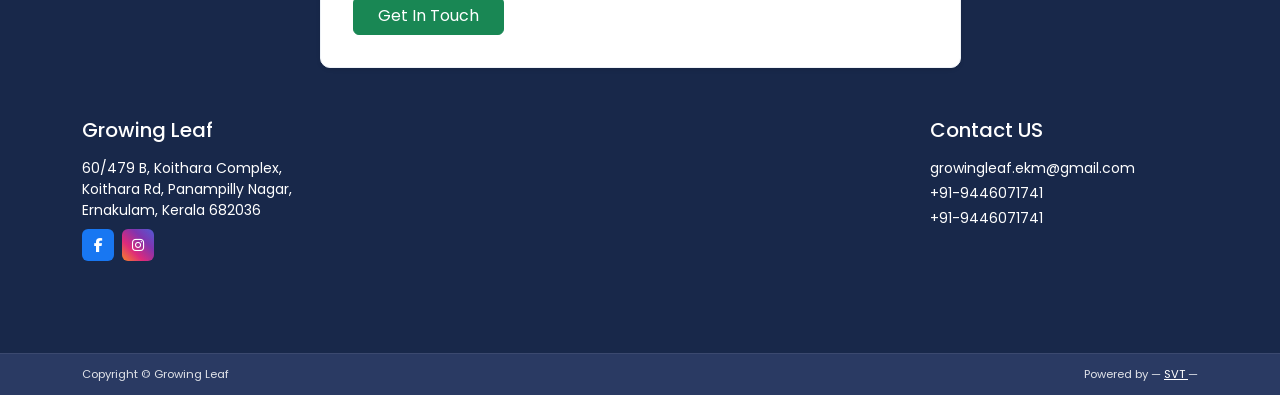
==== commit 97160e0d: "Make changes as per client requirement" ====
--- a/index.html
+++ b/index.html
@@ -141,7 +141,7 @@
                     <div class="btn-wrapper">
                         <img src="images/icon-plane.png" class="plane-icon" alt="">
                         <a class="btn-read">BATCH TUITION</a>
-                        <a class="btn-read">Individual Tuition</a>
+                        <a class="btn-read">INDIVIDUAL TUITION</a>
                     </div>
                 </div>
             </div>
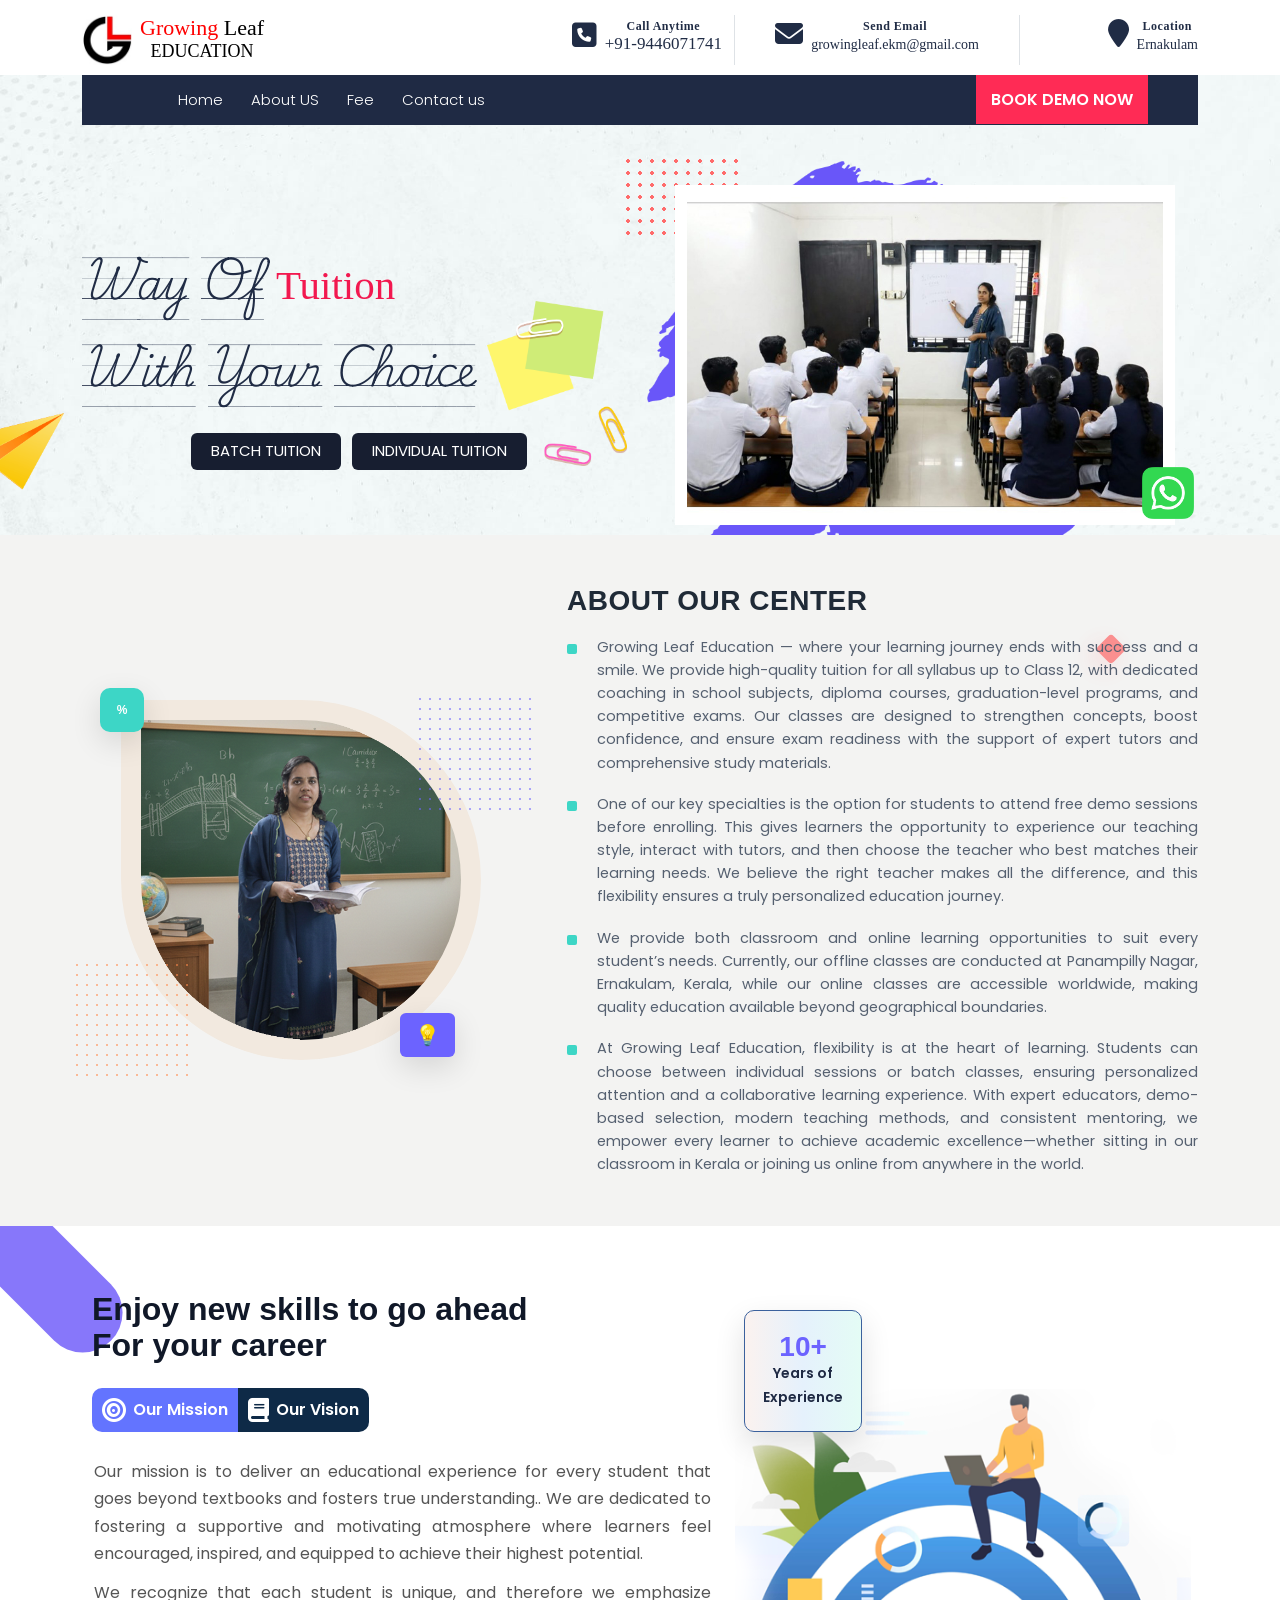
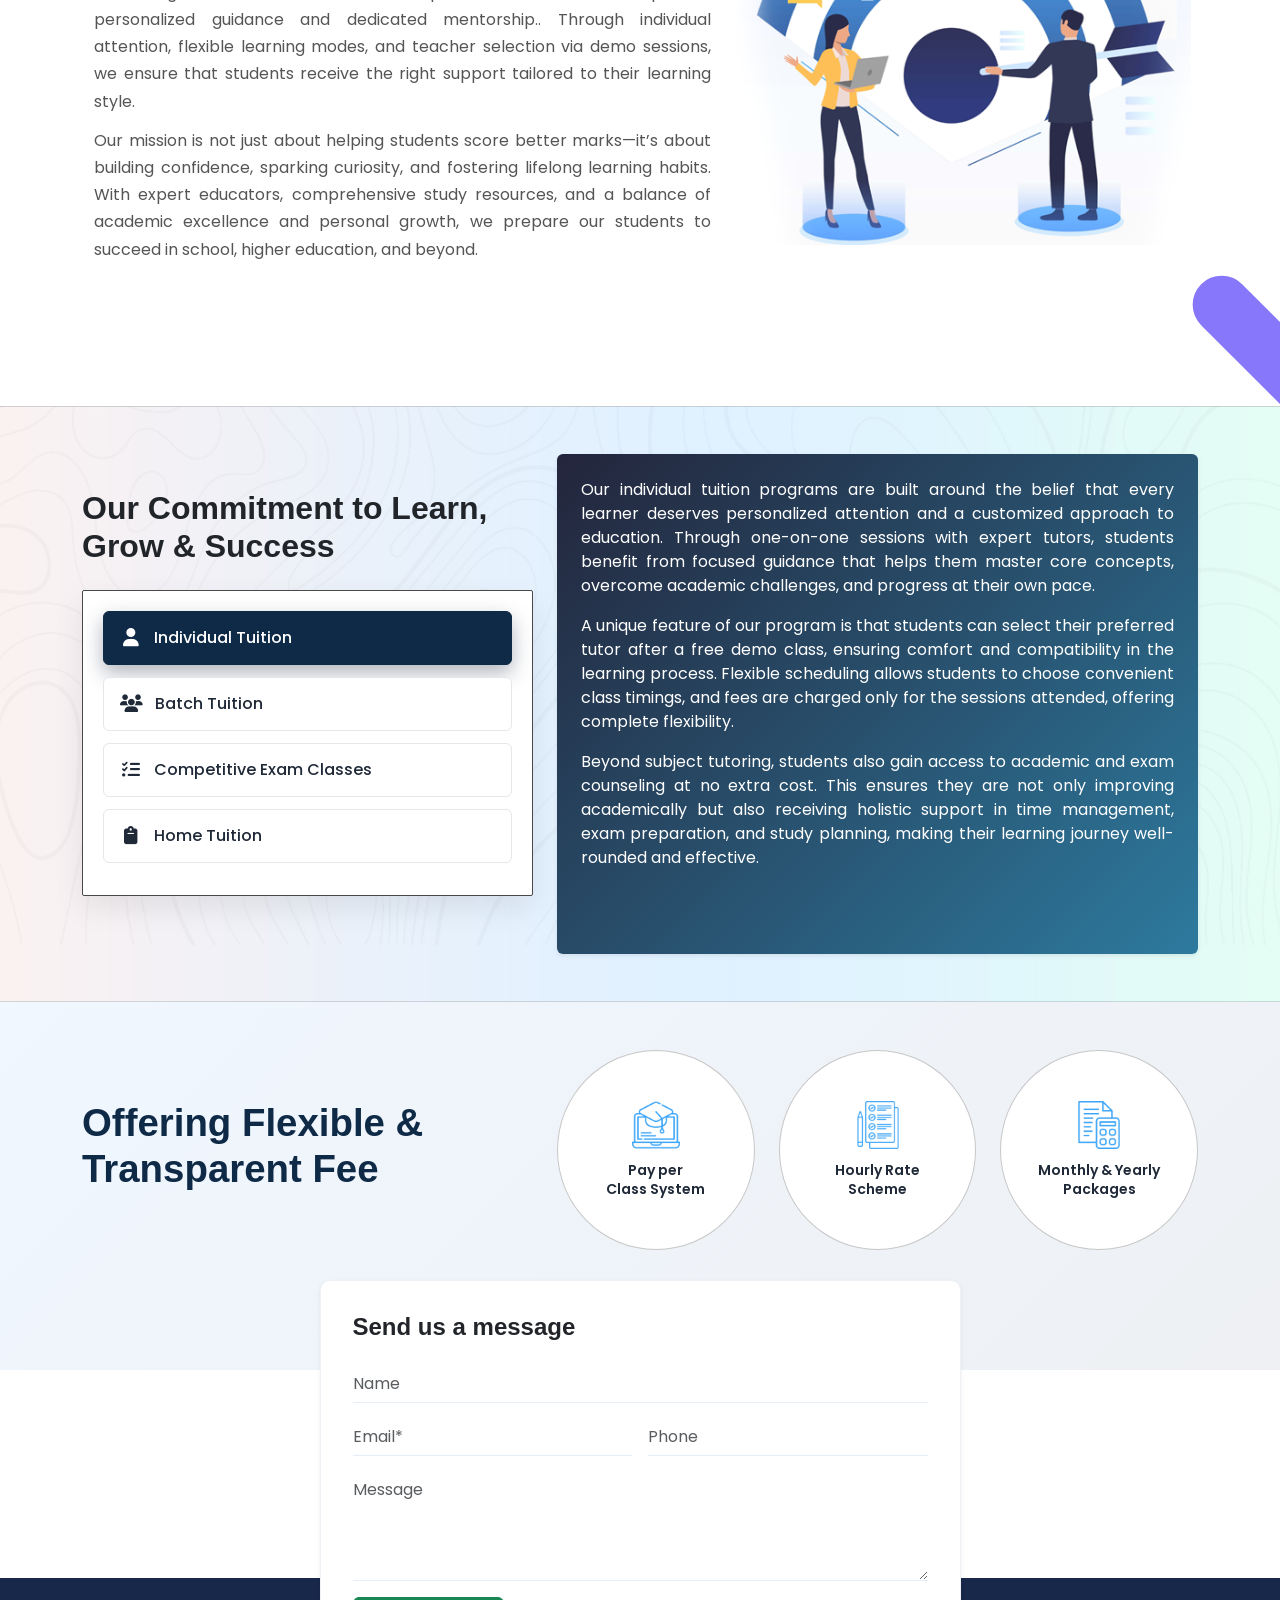
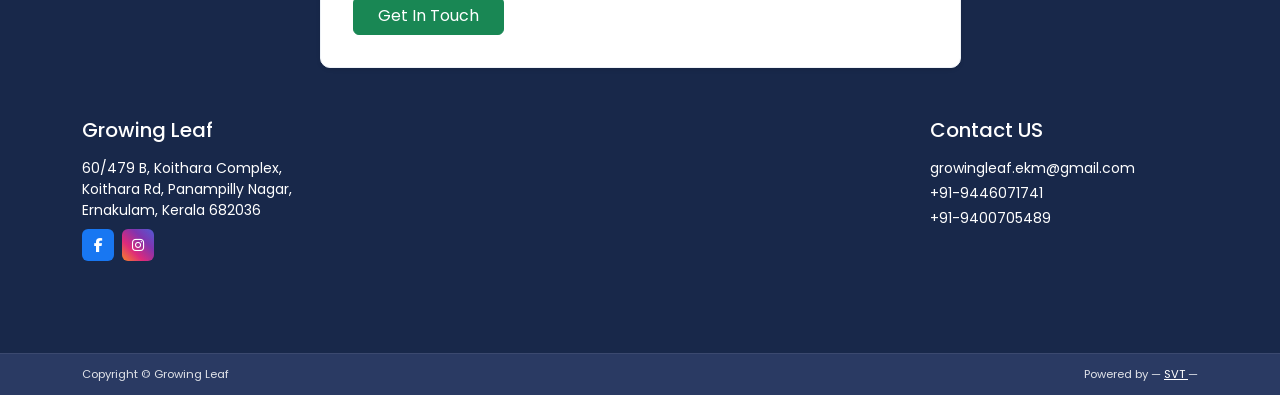
==== commit c1c8e3bb: "final before live_18Jan2026" ====
--- a/index.html
+++ b/index.html
@@ -33,10 +33,10 @@
                 <!-- Logo section (col-6) -->
                 <div class="col-12 col-md-5">
                     <div class="d-flex gap-2">
-                        <a href="index.html" class="logo-link">
+                        <a href="/" class="logo-link">
                             <img src="images/logo.jpg" alt="Logo" class="logo">
                         </a>
-                        <a href="index.html" class="title_link">
+                        <a href="/" class="title_link">
                             <div class="">
                                 <h1 class="logo_h1 mb-0">
                                     Growing <span class="logo_h2">Leaf</span>
@@ -110,7 +110,7 @@
                     <i class='bx bx-x' ></i>
                 </div>
                 <ul class="links">
-                    <li><a href="index.html">Home</a></li>
+                    <li><a href="/">Home</a></li>
                     <li><a href="#about-us">About US</a></li>
                     <li><a href="fee.html">Fee</a></li>
                     <li><a href="#contact-form">Contact us</a></li>
@@ -566,31 +566,62 @@
         <div class="contact-card shadow-sm">
           <h4 class="mb-4 fw-bold">Send us a message</h4>
 
-          <form>
-            <div class="row g-3">
-              <div class="col-12">
-                <input type="text" class="form-control contact-input" placeholder="Name">
-              </div>
-
-              <div class="col-12 col-md-6">
-                <input type="email" class="form-control contact-input" placeholder="Email*">
-              </div>
-
-              <div class="col-12 col-md-6">
-                <input type="text" class="form-control contact-input" placeholder="Phone">
-              </div>
-
-              <div class="col-12">
-                <textarea class="form-control contact-input" rows="4" placeholder="Message"></textarea>
-              </div>
-
-              <div class="col-12">
-                <button type="submit" class="btn btn-success px-4">
-                  Get In Touch
-                </button>
-              </div>
-            </div>
-          </form>
+            <form id="contactForm">
+                <div class="row g-3">
+                    <div class="col-12">
+                        <input type="text" name="name" id="name"
+                            class="form-control contact-input"
+                            placeholder="Name" required>
+                    </div>
+
+                    <div class="col-12 col-md-6">
+                        <input type="email" name="email" id="email"
+                            class="form-control contact-input"
+                            placeholder="Email*" required>
+                    </div>
+
+                    <div class="col-12 col-md-6">
+                        <input type="text" name="phone" id="phone"
+                            class="form-control contact-input"
+                            placeholder="Phone">
+                    </div>
+
+                    <div class="col-12">
+                        <textarea name="message" id="message"
+                                class="form-control contact-input"
+                                rows="4"
+                                placeholder="Message" required></textarea>
+                    </div>
+
+                    <div class="col-12">
+                        <button type="submit" class="btn btn-success px-4">
+                            Get In Touch
+                        </button>
+                    </div>
+                </div>
+            </form>
+
+            <div id="formMessage" style="margin-top:10px; display:none;"></div>
+
+
+            <!-- <form id="contactForm">
+                <label for="name">
+                    <input type="text" id="name" name="name" placeholder="Name" required>
+                    <span>NAME</span>
+                </label>
+                <label for="email">
+                    <input type="email" id="email" name="email" placeholder="Email" required>
+                    <span>EMAIL</span>
+                </label>
+                <label for="message">
+                    <textarea id="message" name="message" rows="3" required></textarea>
+                    <span>MESSAGE</span>
+                </label>
+                <button type="submit" title="Drop a query to us">SEND</button>
+            </form>
+            <div id="formMessage" style="margin-top: 10px; display: none;"></div> -->
+
+
 
         </div>
       </div>
@@ -612,10 +643,10 @@
         </p>
         <!-- Social icons -->
         <div class="footer-social d-flex gap-2 mt-2">
-            <a href="#" class="social-icon fb" aria-label="Facebook">
+            <a href="https://www.facebook.com/share/1NpWNjRNSh/" target="_blank" class="social-icon fb" aria-label="Facebook">
             <i class="fab fa-facebook-f"></i>
             </a>
-            <a href="#" class="social-icon ig" aria-label="Instagram">
+            <a href="https://www.instagram.com/growing_leaf_education?igsh=OTgya2R4MXJsNWFr" target="_blank" class="social-icon ig" aria-label="Instagram">
             <i class="fab fa-instagram"></i>
             </a>
         </div>
@@ -644,7 +675,7 @@
         <h5 class="mb-3">Contact US</h5>
         <p class="mb-1 small">growingleaf.ekm@gmail.com</p>
         <p class="mb-1 small">+91-9446071741</p>
-        <p class="mb-0 small">+91-9446071741</p>
+        <p class="mb-0 small">+91-9400705489</p>
       </div>
     </div>
   </div>
@@ -699,5 +730,47 @@
     //     });
     // });
 </script>
+
+
+<script>
+document.getElementById('contactForm').addEventListener('submit', function(e) {
+    e.preventDefault();
+
+    const formData = new FormData(this);
+    const messageDiv = document.getElementById('formMessage');
+
+    fetch('send_email.php', {
+        method: 'POST',
+        body: formData
+    })
+    .then(response => response.text())
+    .then(text => {
+        console.log('Raw response:', text);
+        return JSON.parse(text);
+    })
+    .then(data => {
+        messageDiv.style.display = 'block';
+        if (data.success) {
+            messageDiv.style.color = '#28a745';
+            messageDiv.textContent = data.message;
+            document.getElementById('contactForm').reset();
+        } else {
+            messageDiv.style.color = '#dc3545';
+            messageDiv.textContent = data.message;
+        }
+    })
+    .catch(error => {
+        messageDiv.style.display = 'block';
+        messageDiv.style.color = '#dc3545';
+        messageDiv.textContent = 'An error occurred: ' + error;
+    });
+});
+</script>
+
+
+
+
+
+
 </body>
 </html>
--- a/css/main.css
+++ b/css/main.css
@@ -969,18 +969,7 @@
   text-align: justify;
 }
 
-.accordian-after-content{
-    padding-top: 10px;
-    text-align: justify;
-}
 /* -----fee Page END------ */
-
-
-
-
-
-
-
 
 
 
